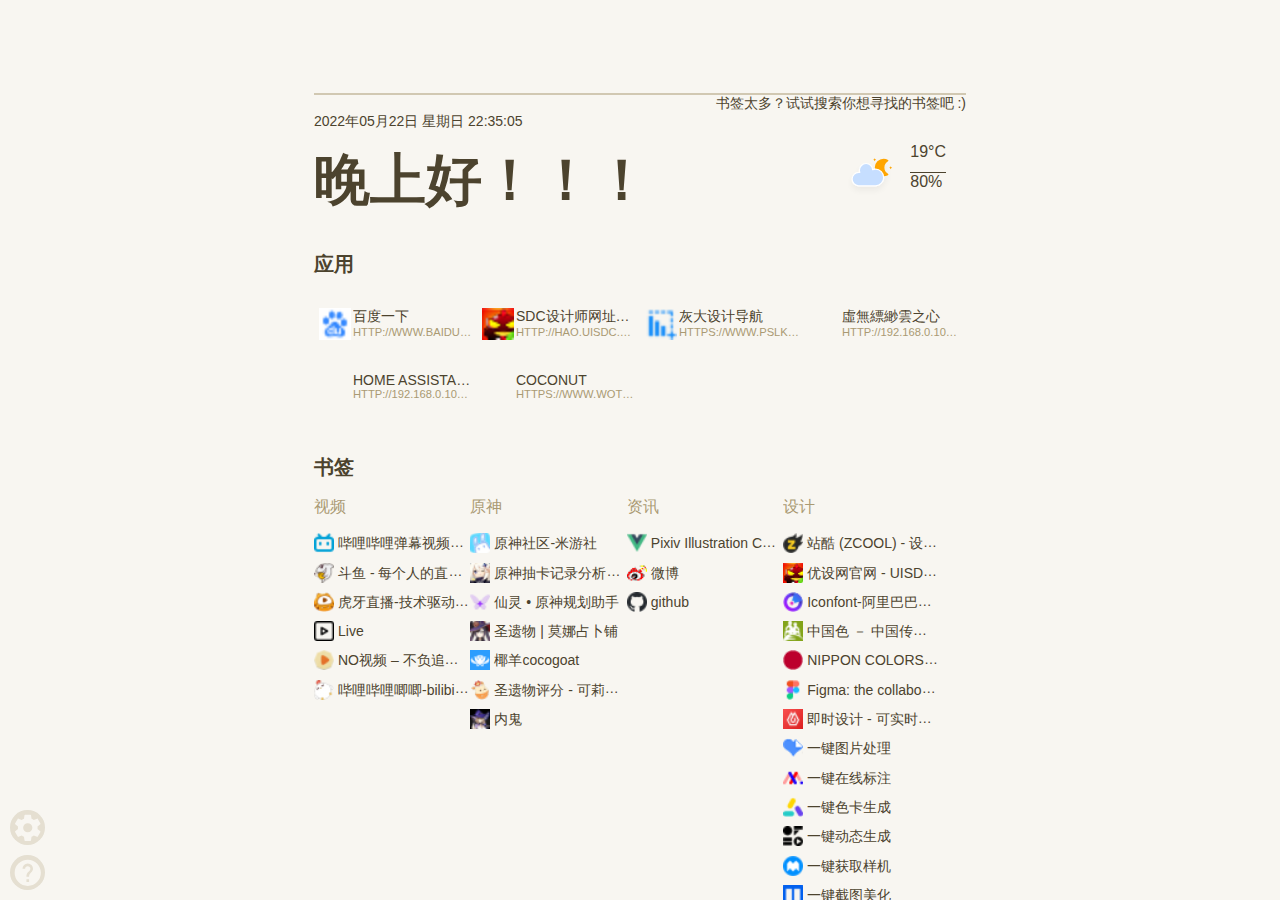
==== daohang.html @ 4f5dd4da "4" ====
<!DOCTYPE html>
<!-- saved from url=(0026)http://192.168.0.107:5005/ -->
<html lang="en"><head><meta http-equiv="Content-Type" content="text/html; charset=UTF-8"><meta http-equiv="x-ua-compatible" content="IE=edge"><meta name="google" content="notranslate"><meta name="viewport" content="width=device-width,initial-scale=1"><title>虚无导航</title><link rel="shortcut icon" href="http://192.168.0.107:5005/favicon.ico"><style>/** 月出惊山鸟，时鸣春涧中。**/ * {margin: 0;padding: 0;box-sizing: border-box;}body {--color-background: #2d3436;--color-primary: #effbff;--color-accent: #ffa500;--spacing-ui: 10px;background-color: var(--color-background);transition: background-color 0.3s;font-family: Roboto, sans-serif;font-size: 14px;}h1,h2,h3,h4,h5,div,p,a,span {color: var(--color-primary);}a {text-decoration: none;}.clearfix::after {content: "";clear: both;display: table;}h1 {font-weight: 700;font-size: 4em;display: inline-block;}.app-content-uppercase h2 a,.app-content-uppercase .plugin-container h2 {text-transform: uppercase;}h2 a {font-weight: 900;font-size: 20px;margin-bottom: 16px;}.pageview {position: absolute;left: 0;right: 0;top: 0;bottom: 0;display: block;}#page-home {display: block;overflow: auto;}.container {padding: 25px 40px;width: 90%;margin: 0 auto;}.pull-left {float: left;}.pull-right {float: right;}.no-select {user-select: none;}#container-apps,#container-bookmakrs {margin: 2rem 0;}.plugin-container h2 {font-weight: 900;font-size: 20px;margin-bottom: 16px;}#page-home .footer-container {text-align: center;bottom: 10px;right: 40px;opacity: 0.6;}#page-home .footer-container:hover {opacity: 1;}#page-home.pageview .container {min-width: 375px;}@media (max-width: 1200px) {#page-home.pageview .container {width: 90%;}}@media (max-width: 768px) {#page-home.pageview .container {width: 90%;padding: 20px;margin: 0 auto;}}@media (max-width: 375px) {#page-home.pageview .container {width: 100%;padding: 20px;margin: 0 auto;}}@media (min-width: 1201px) {#page-home.pageview .container {width: 90%;padding: 50px 250px;}}#container-apps .apps-container {width: 100%;}#container-apps .apps-container .app-container {float: left;width: 25%;}#container-apps .apps-container .app-item {display: block;padding: 2px 4px;margin: 12px 0;height: 40px;overflow: hidden;position: relative;}#container-apps .apps-container .app-item:hover {background-color: rgba(0, 0, 0, 0.2);border-radius: 4px;transition: all .1s;}#container-apps .apps-container .app-icon {width: 35px;height: 35px;position: absolute;left: 5px;}#container-apps .apps-container .app-icon * {width: 90%;color: var(--color-primary);}#container-apps .apps-container .app-icon img{display: block;width: 32px;height: 32px;color: var(--color-primary);}.app-content-uppercase #container-apps .apps-container .app-text {text-transform: uppercase;}#container-apps .apps-container .app-text {margin-left: 35px;}#container-apps .apps-container .app-title {font-size: 1em;font-weight: 500;margin-bottom: -4px;white-space: nowrap;overflow: hidden;text-overflow: ellipsis;}#container-apps .apps-container .app-desc {color: var(--color-accent);font-weight: 400;font-size: 0.8em;opacity: 1;margin-top: 4px;white-space: nowrap;overflow: hidden;text-overflow: ellipsis;}@media (max-width: 767px) {#container-apps .apps-container .app-container {width: 50%;}}.app-content-uppercase #container-bookmakrs .bookmark-group-container h3.bookmark-group-title {text-transform: uppercase;}#container-bookmakrs .bookmark-group-container h3.bookmark-group-title {color: var(--color-accent);margin-bottom: 10px;font-size: 16px;font-weight: 400;}#container-bookmakrs .bookmark-group-container {display: inline-block;width: 23.99%;}#container-bookmakrs .bookmark-group-container h3{white-space: nowrap;overflow: hidden;text-overflow: ellipsis;}#container-bookmakrs .bookmark-group-container .bookmark-list {list-style: none;margin: 5px 0;}#container-bookmakrs .bookmark-group-container .bookmark-list a.bookmark {line-height: 2;transition: all 0.25s;white-space: nowrap;overflow: hidden;text-overflow: ellipsis;display: block;}#container-bookmakrs .bookmark-group-container .bookmark-list a.bookmark:hover {text-decoration: underline;padding-left: 10px;}#container-bookmakrs .bookmark-group-container .bookmark-list a.bookmark img {display: inline-block;width: 20px;height: 20px;color: var(--color-primary);vertical-align: middle;}#container-bookmakrs .bookmark-group-container .bookmark svg,#container-bookmakrs .bookmark-group-container .bookmark span {display: inline;vertical-align: middle;}#container-bookmakrs .bookmark-group-container .bookmark span {margin-left: 4px;}#container-bookmakrs .bookmark-group-container .bookmark svg {width: 24px;}@media (max-width: 767px) {#container-bookmakrs .bookmark-group-container {width: 30%;float: none;}}#page-home #hero-container {position: relative;}#plugin-datetime {}#plugin-weather{position: absolute;right: 20px;top: 30px;}#page-home #hero-container p {font-weight: 300;text-transform: uppercase;height: 30px;}#hero-container .weather-value-container {justify-content: center;font-size: 16px;margin-left: 10px;font-weight: 500;}#hero-container .weather-value-container p:first-child {border-bottom: 1px solid var(--color-primary);padding-bottom: 5px;}#search-container #search {width: 100%;padding: 10px 0;color: var(--color-primary);font-size: 20px;background-color: transparent;border: none;border-bottom: 2px solid var(--color-accent);opacity: 0.5;transition: all 0.2s;outline: none;}#search-container #search-label {text-align: right;width: 100%;display: block;opacity: 0;}#search-container #search:active + label {opacity: 1;transition: all 0.2s;}#search-container #search:focus + label {opacity: 1;transition: all 0.2s;}.toolbar-container {width: 38px;position: fixed;bottom: var(--spacing-ui);left: var(--spacing-ui);display: block;-webkit-justify-content: center;justify-content: center;-webkit-align-items: center;align-items: center;visibility: visible;}#btn-open-settings {width: 100%;height: 100%;display: block;text-align: center;overflow: hidden;position: relative;}#btn-open-settings svg {color: var(--color-primary);width: 90%;margin-top: 2px;}#btn-open-settings span {position: absolute;left: 100%;opacity: 0;}#btn-open-help {width: 100%;height: 100%;display: block;text-align: center;overflow: hidden;position: relative;}#btn-open-help svg {color: var(--color-primary);width: 90%;margin-top: 2px;}#btn-open-help span {position: absolute;left: 100%;opacity: 0;}.toolbar-btn-bg{width: 35px;height: 35px;background-color: var(--color-accent);border-radius: 50%;display: block;-webkit-justify-content: center;justify-content: center;-webkit-align-items: center;align-items: center;transition: all 0.3s;visibility: visible;opacity: 0.25;}.toolbar-btn-bg:hover {opacity: 1;}.toolbar-btn-settings{margin: 0 0 10px 0;}}#page-settings .form-group label,#page-settings .form-group select,#page-settings .form-group input.btn-submit,#page-settings .form-group input.option-input {display: block;}#page-settings .form-group select {margin: 8px 0;width: 100%;border: none;border-radius: 4px;padding: 10px;background-color: var(--color-primary);color: var(--color-background);}#page-settings .form-group input.option-input {margin: 8px 0;width: 100%;border: none;border-radius: 4px;padding: 10px;background-color: var(--color-primary);color: var(--color-background);}#page-settings .form-group .help-text {font-size: 12px;color: var(--color-primary);}#page-settings .form-group input.btn-submit {padding: 8px 15px;border: 1px solid var(--color-accent);background-color: var(--color-background);color: var(--color-primary);border-radius: 4px;}#page-settings .container {padding: 25px 20px;width: 100%;margin: 0;}#page-settings h1 {font-size: 30px;}#page-settings .main-container {margin: 20px 0;position: relative;}#page-settings .main-container .setting-group-container {margin-left: 110px;}#page-settings.pageview .container {min-width: 375px;}@media (min-width: 1201px) {#page-settings.pageview .container {width: 90%;padding: 50px 250px;margin: 0 auto;}}@media (max-width: 1200px) {#page-settings.pageview .container {width: 90%;margin: 0 auto;}}@media (max-width: 768px) {#page-settings.pageview .container {width: 90%;padding: 20px;margin: 0 auto;}}@media (max-width: 375px) {#page-settings.pageview .container {width: 100%;padding: 20px;margin: 0 auto;}}.setting-group-container h2 {margin-bottom: 10px;}.setting-group-container .form-group .help-text {margin-bottom: 12px;text-decoration: underline;font-style: italic;opacity: 0.8;}.setting-group-container .form-group input.btn-submit {margin-top: 20px;margin-bottom: 20px;}#page-settings .form-group label {margin-top: 12px;margin-bottom: 6px;}#page-settings .form-group select,#page-settings .form-group input.option-input {margin-top: 6px;margin-bottom: 6px;}#page-settings .form-group textarea {resize: none;width: 100%;height: 80px;border: none;border-radius: 4px;padding: 10px;background-color: var(--color-primary);color: var(--color-background);margin-top: 6px;margin-bottom: 6px;}#page-settings .form-about p {line-height: 2;}#page-settings .form-about a {margin: 0 4px;border-bottom: 1px dotted #ccc;}#page-settings .form-about hr {margin: 10px 0;}#page-settings .sidebar {position: absolute;left: 0;width: 100px;list-style: none;}#page-settings .sidebar a {padding-left: 7px;border-left: 3px solid transparent;display: block;height: 40px;line-height: 40px;transition: all 0.3s;}#page-settings .sidebar a.active {border-left: 3px solid var(--color-primary);}#page-settings .sidebar:hover a.active {border-left: 3px solid transparent;}#page-settings .sidebar a:hover,#page-settings .sidebar a.active:hover {border-left: 3px solid var(--color-primary);}.theme-groups .theme {display: inline-block;width: 30%;}.theme-groups .theme .theme-container {width: 120px;border: 1px solid silver;position: relative;}.theme-groups .theme .theme-color {width: 33.33%;height: 40px;}.theme-groups .theme .theme-title {text-transform: capitalize;margin: 8px 0;color: var(--color-primary);cursor: default;}.theme-groups .theme .theme-choose {position: absolute;z-index: 1;left: 0;right: 0;top: 0;bottom: 0;width: 100%;cursor: pointer;opacity: 0;}.theme-blackboard .theme-color.color-background {background-color: rgb(26, 26, 26);}.theme-blackboard .theme-color.color-primary {background-color: rgb(255, 253, 234);}.theme-blackboard .theme-color.color-accent {background-color: rgb(92, 92, 92);}@media (max-width: 768px) {.theme-groups .theme {display: inline-block;width: 100px;margin-right: 1.5%;}.theme-groups .theme .theme-container {width: 92px;}.theme-groups .theme .theme-color {width: 30px;height: 30px;}}@media (max-width: 375px) {.theme-groups .theme {display: inline-block;width: 47%;margin-right: 1.5%;}.theme-groups .theme .theme-container {width: 92px;}.theme-groups .theme .theme-color {width: 30px;height: 30px;}}</style><meta name="description" content="Flare - self-hosted startpage for your server"><style type="text/css">#_copy{align-items:center;background:#4494d5;border-radius:3px;color:#fff;cursor:pointer;display:flex;font-size:13px;height:30px;justify-content:center;position:absolute;width:60px;z-index:1000}#select-tooltip,#sfModal,.modal-backdrop,div[id^=reader-helper]{display:none!important}.modal-open{overflow:auto!important}._sf_adjust_body{padding-right:0!important}.super_copy_btns_div{position:fixed;width:154px;left:10px;top:45%;background:#e7f1ff;border:2px solid #4595d5;font-weight:600;border-radius:2px;font-family:-apple-system,BlinkMacSystemFont,Segoe UI,PingFang SC,Hiragino Sans GB,Microsoft YaHei,Helvetica Neue,Helvetica,Arial,sans-serif,Apple Color Emoji,Segoe UI Emoji,Segoe UI Symbol;z-index:5000}.super_copy_btns_logo{width:100%;background:#4595d5;text-align:center;font-size:12px;color:#e7f1ff;line-height:30px;height:30px}.super_copy_btns_btn{display:block;width:128px;height:28px;background:#7f5711;border-radius:4px;color:#fff;font-size:12px;border:0;outline:0;margin:8px auto;font-weight:700;cursor:pointer;opacity:.9}.super_copy_btns_btn:hover{opacity:.8}.super_copy_btns_btn:active{opacity:1}</style><style type="text/css">.huabanOneBtnPins{position:absolute;z-index:999999999999;background-color:#00000066;height:26px;width:48px;font-size:12px !important;border:1px solid #ccc;color:#fff;display:none;border-radius:5px;text-align:center;line-height:26px;cursor:pointer}.huabanOneBtnPins:hover{background-color:#000000a2;color:#eee}</style></head><body style="--color-background:#F8F6F1;--color-primary:#4C432E;--color-accent:#AA9A73;" class="app-content-uppercase " _c_t_common="1"><div class="pageview" id="page-home"><div class="container no-select"><div class="module-container" id="search-container"><form action="http://192.168.0.107:5005/" method="post">
<input name="search" id="search" autocomplete="off" autofocus="" placeholder="">


<label for="search" id="search-label">书签太多？试试搜索你想寻找的书签吧 :)</label></form></div>
<div class="module-container" id="hero-container"><div id="plugin-datetime"><p><span>2022年05月22日</span> <span>星期日</span> <span>22:35:05</span></p><h1 class="plugin-container" id="plugin-greetings">晚上好！！！</h1></div><div class="plugin-container clearfix" id="plugin-weather"><div class="pull-left"><svg xmlns="http://www.w3.org/2000/svg" xmlns:xlink="http://www.w3.org/1999/xlink" width="64" height="64" viewBox="0 0 64 64"><defs><filter id="blur" width="200%" height="200%"><fegaussianblur in="SourceAlpha" stdDeviation="3"></fegaussianblur><feoffset dx="0" dy="4" result="offsetblur"></feoffset><fecomponenttransfer><fefunca type="linear" slope=".05"></fefunca></fecomponenttransfer><femerge><femergenode></femergenode><femergenode in="SourceGraphic"></femergenode></femerge></filter><style>@keyframes am-weather-cloud-2{0%{-webkit-transform:translate(0,0);-moz-transform:translate(0,0);-ms-transform:translate(0,0);transform:translate(0,0)}50%{-webkit-transform:translate(2px,0);-moz-transform:translate(2px,0);-ms-transform:translate(2px,0);transform:translate(2px,0)}100%{-webkit-transform:translate(0,0);-moz-transform:translate(0,0);-ms-transform:translate(0,0);transform:translate(0,0)}}.am-weather-cloud-2{-webkit-animation-name:am-weather-cloud-2;-moz-animation-name:am-weather-cloud-2;animation-name:am-weather-cloud-2;-webkit-animation-duration:3s;-moz-animation-duration:3s;animation-duration:3s;-webkit-animation-timing-function:linear;-moz-animation-timing-function:linear;animation-timing-function:linear;-webkit-animation-iteration-count:infinite;-moz-animation-iteration-count:infinite;animation-iteration-count:infinite}@keyframes am-weather-moon{0%{-webkit-transform:rotate(0);-moz-transform:rotate(0);-ms-transform:rotate(0);transform:rotate(0)}50%{-webkit-transform:rotate(15deg);-moz-transform:rotate(15deg);-ms-transform:rotate(15deg);transform:rotate(15deg)}100%{-webkit-transform:rotate(0);-moz-transform:rotate(0);-ms-transform:rotate(0);transform:rotate(0)}}.am-weather-moon{-webkit-animation-name:am-weather-moon;-moz-animation-name:am-weather-moon;-ms-animation-name:am-weather-moon;animation-name:am-weather-moon;-webkit-animation-duration:6s;-moz-animation-duration:6s;-ms-animation-duration:6s;animation-duration:6s;-webkit-animation-timing-function:linear;-moz-animation-timing-function:linear;-ms-animation-timing-function:linear;animation-timing-function:linear;-webkit-animation-iteration-count:infinite;-moz-animation-iteration-count:infinite;-ms-animation-iteration-count:infinite;animation-iteration-count:infinite;-webkit-transform-origin:12.5px 15.15px 0;-moz-transform-origin:12.5px 15.15px 0;-ms-transform-origin:12.5px 15.15px 0;transform-origin:12.5px 15.15px 0}@keyframes am-weather-moon-star-1{0%{opacity:0}100%{opacity:1}}.am-weather-moon-star-1{-webkit-animation-name:am-weather-moon-star-1;-moz-animation-name:am-weather-moon-star-1;-ms-animation-name:am-weather-moon-star-1;animation-name:am-weather-moon-star-1;-webkit-animation-delay:3s;-moz-animation-delay:3s;-ms-animation-delay:3s;animation-delay:3s;-webkit-animation-duration:5s;-moz-animation-duration:5s;-ms-animation-duration:5s;animation-duration:5s;-webkit-animation-timing-function:linear;-moz-animation-timing-function:linear;-ms-animation-timing-function:linear;animation-timing-function:linear;-webkit-animation-iteration-count:1;-moz-animation-iteration-count:1;-ms-animation-iteration-count:1;animation-iteration-count:1}@keyframes am-weather-moon-star-2{0%{opacity:0}100%{opacity:1}}.am-weather-moon-star-2{-webkit-animation-name:am-weather-moon-star-2;-moz-animation-name:am-weather-moon-star-2;-ms-animation-name:am-weather-moon-star-2;animation-name:am-weather-moon-star-2;-webkit-animation-delay:5s;-moz-animation-delay:5s;-ms-animation-delay:5s;animation-delay:5s;-webkit-animation-duration:4s;-moz-animation-duration:4s;-ms-animation-duration:4s;animation-duration:4s;-webkit-animation-timing-function:linear;-moz-animation-timing-function:linear;-ms-animation-timing-function:linear;animation-timing-function:linear;-webkit-animation-iteration-count:1;-moz-animation-iteration-count:1;-ms-animation-iteration-count:1;animation-iteration-count:1}</style></defs><g filter="url(#blur)" id="cloudy-night-1"><g transform="translate(20,10)"><g transform="translate(16,4), scale(0.8)"><g class="am-weather-moon-star-1"><polygon fill="orange" points="3.3,1.5 4,2.7 5.2,3.3 4,4 3.3,5.2 2.7,4 1.5,3.3 2.7,2.7" stroke="none" stroke-miterlimit="10"></polygon></g><g class="am-weather-moon-star-2"><polygon fill="orange" points="3.3,1.5 4,2.7 5.2,3.3 4,4 3.3,5.2 2.7,4 1.5,3.3 2.7,2.7" stroke="none" stroke-miterlimit="10" transform="translate(20,10)"></polygon></g><g class="am-weather-moon"><path d="M14.5 13.2c0-3.7 2-6.9 5-8.7-1.5-.9-3.2-1.3-5-1.3-5.5.0-10 4.5-10 10s4.5 10 10 10c1.8.0 3.5-.5 5-1.3-3-1.7-5-5-5-8.7z" fill="orange" stroke="orange" stroke-linejoin="round" stroke-width="2"></path></g></g><g class="am-weather-cloud-2"><path d="M47.7 35.4c0-4.6-3.7-8.2-8.2-8.2-1 0-1.9.2-2.8.5-.3-3.4-3.1-6.2-6.6-6.2-3.7.0-6.7 3-6.7 6.7.0.8.2 1.6.4 2.3-.3-.1-.7-.1-1-.1-3.7.0-6.7 3-6.7 6.7.0 3.6 2.9 6.6 6.5 6.7h17.2C44.2 43.3 47.7 39.8 47.7 35.4z" fill="#c6deff" stroke="#fff" stroke-linejoin="round" stroke-width="1.2" transform="translate(-20,-11)"></path></g></g></g></svg></div><div class="pull-right weather-value-container"><p>19°C</p><p>80%</p></div></div></div>

<div class="plugin-container" id="container-apps"><h2><a href="http://192.168.0.107:5005/applications">应用</a></h2><div class="apps-container clearfix">
			<div class="app-container" data-id="">
			<a target="_blank" rel="noopener" href="http://www.baidu.com/" class="app-item" title="百度一下">
			  <div class="app-icon"><img src="./虚无导航_files/saved_resource"></div>
			  <div class="app-text">
				<p class="app-title">百度一下</p>
				<p class="app-desc">http://www.baidu.com/</p>
			  </div>
			</a>
			</div>
			
			<div class="app-container" data-id="">
			<a target="_blank" rel="noopener" href="http://hao.uisdc.com/" class="app-item" title="SDC设计师网址导航 - 学设计从这里开始！">
			  <div class="app-icon"><img src="./虚无导航_files/saved_resource(1)"></div>
			  <div class="app-text">
				<p class="app-title">SDC设计师网址导航 - 学设计从这里开始！</p>
				<p class="app-desc">http://hao.uisdc.com/</p>
			  </div>
			</a>
			</div>
			
			<div class="app-container" data-id="">
			<a target="_blank" rel="noopener" href="https://www.pslkzs.com/nav.php" class="app-item" title="灰大设计导航">
			  <div class="app-icon"><img src="./虚无导航_files/saved_resource(2)"></div>
			  <div class="app-text">
				<p class="app-title">灰大设计导航</p>
				<p class="app-desc">https://www.pslkzs.com/nav.php</p>
			  </div>
			</a>
			</div>
			
			<div class="app-container" data-id="">
			<a target="_blank" rel="noopener" href="http://192.168.0.107:5000/" class="app-item" title="虛無縹緲雲之心">
			  <div class="app-icon"><img src="./虚无导航_files/saved_resource(3)"></div>
			  <div class="app-text">
				<p class="app-title">虛無縹緲雲之心</p>
				<p class="app-desc">http://192.168.0.107:5000/</p>
			  </div>
			</a>
			</div>
			
			<div class="app-container" data-id="">
			<a target="_blank" rel="noopener" href="http://192.168.0.107:8123/" class="app-item" title="Home Assistant">
			  <div class="app-icon"><img src="./虚无导航_files/saved_resource(3)"></div>
			  <div class="app-text">
				<p class="app-title">Home Assistant</p>
				<p class="app-desc">http://192.168.0.107:8123/</p>
			  </div>
			</a>
			</div>
			
			<div class="app-container" data-id="">
			<a target="_blank" rel="noopener" href="https://www.wotuent.top/" class="app-item" title="Coconut">
			  <div class="app-icon"><img src="./虚无导航_files/saved_resource(4)"></div>
			  <div class="app-text">
				<p class="app-title">Coconut</p>
				<p class="app-desc">https://www.wotuent.top/</p>
			  </div>
			</a>
			</div>
			</div></div>
<div class="plugin-container clearfix" id="container-bookmakrs"><h2><a href="http://192.168.0.107:5005/bookmarks">书签</a></h2><div class="bookmark-group-container pull-left"><h3 class="bookmark-group-title">视频</h3><ul class="bookmark-list"><li><a target="_blank" rel="noopener" href="http://www.bilibili.com/" class="bookmark"><img src="./虚无导航_files/saved_resource(5)"><span>哔哩哔哩弹幕视频网 - ( ゜- ゜)つロ 乾杯~ - bilibili</span></a></li><li><a target="_blank" rel="noopener" href="https://www.douyu.com/" class="bookmark"><img src="./虚无导航_files/saved_resource(6)"><span>斗鱼 - 每个人的直播平台</span></a></li><li><a target="_blank" rel="noopener" href="https://www.huya.com/" class="bookmark"><img src="./虚无导航_files/saved_resource(7)"><span>虎牙直播-技术驱动娱乐-弹幕式互动直播平台</span></a></li><li><a target="_blank" rel="noopener" href="http://live.yj1211.work/index/home/recommend" class="bookmark"><img src="./虚无导航_files/saved_resource(8)"><span>Live</span></a></li><li><a target="_blank" rel="noopener" href="https://www.novipnoad.com/" class="bookmark"><img src="./虚无导航_files/saved_resource(9)"><span>NO视频 – 不负追剧好时光 (￣▽￣)"</span></a></li><li><a target="_blank" rel="noopener" href="http://www.bilibilijj.com/" class="bookmark"><img src="./虚无导航_files/saved_resource(10)"><span>哔哩哔哩唧唧-bilibili视频|弹幕在线下载</span></a></li></ul></div><div class="bookmark-group-container pull-left"><h3 class="bookmark-group-title">原神</h3><ul class="bookmark-list"><li><a target="_blank" rel="noopener" href="https://bbs.mihoyo.com/ys/" class="bookmark"><img src="./虚无导航_files/saved_resource(11)"><span>原神社区-米游社</span></a></li><li><a target="_blank" rel="noopener" href="https://genshin-gacha-analyzer.vercel.app/" class="bookmark"><img src="./虚无导航_files/saved_resource(12)"><span>原神抽卡记录分析工具</span></a></li><li><a target="_blank" rel="noopener" href="https://seelie.me/achievements" class="bookmark"><img src="./虚无导航_files/saved_resource(13)"><span>仙灵 • 原神规划助手</span></a></li><li><a target="_blank" rel="noopener" href="https://www.mona-uranai.com/artifacts" class="bookmark"><img src="./虚无导航_files/saved_resource(14)"><span>圣遗物 | 莫娜占卜铺</span></a></li><li><a target="_blank" rel="noopener" href="https://cocogoat.work/options/sync" class="bookmark"><img src="./虚无导航_files/saved_resource(15)"><span>椰羊cocogoat</span></a></li><li><a target="_blank" rel="noopener" href="https://relic.genshin.pub/" class="bookmark"><img src="./虚无导航_files/saved_resource(16)"><span>圣遗物评分 - 可莉特调</span></a></li><li><a target="_blank" rel="noopener" href="https://genshin.honeyhunterworld.com/db/char/unreleased-and-upcoming-characters/?lang=CHS" class="bookmark"><img src="./虚无导航_files/saved_resource(17)"><span>内鬼</span></a></li></ul></div><div class="bookmark-group-container pull-left"><h3 class="bookmark-group-title">资讯</h3><ul class="bookmark-list"><li><a target="_blank" rel="noopener" href="https://pixivic.com/" class="bookmark"><img src="./虚无导航_files/saved_resource(18)"><span>Pixiv Illustration Collection</span></a></li><li><a target="_blank" rel="noopener" href="http://weibo.com/wotuent/home?wvr=5" class="bookmark"><img src="./虚无导航_files/saved_resource(20)"><span>微博</span></a></li><li><a target="_blank" rel="noopener" href="https://github.com/" class="bookmark"><img src="./虚无导航_files/saved_resource(21)"><span>github</span></a></li></ul></div><div class="bookmark-group-container pull-left"><h3 class="bookmark-group-title">设计</h3><ul class="bookmark-list"><li><a target="_blank" rel="noopener" href="https://www.zcool.com.cn/" class="bookmark"><img src="./虚无导航_files/saved_resource(22)"><span>站酷 (ZCOOL) - 设计师互动平台 - 打开站酷，发现更好的设计！</span></a></li><li><a target="_blank" rel="noopener" href="https://www.uisdc.com/" class="bookmark"><img src="./虚无导航_files/saved_resource(23)"><span>优设网官网 - UISDC - 设计师交流学习平台</span></a></li><li><a target="_blank" rel="noopener" href="http://iconfont.cn/?spm=a313x.7781069.1998910419.d4d0a486a" class="bookmark"><img src="./虚无导航_files/saved_resource(24)"><span>Iconfont-阿里巴巴矢量图标库</span></a></li><li><a target="_blank" rel="noopener" href="http://zhongguose.com/" class="bookmark"><img src="./虚无导航_files/saved_resource(25)"><span>中国色 － 中国传统颜色</span></a></li><li><a target="_blank" rel="noopener" href="https://nipponcolors.com/" class="bookmark"><img src="./虚无导航_files/saved_resource(26)"><span>NIPPON COLORS - 日本の伝統色</span></a></li><li><a target="_blank" rel="noopener" href="https://www.figma.com/" class="bookmark"><img src="./虚无导航_files/saved_resource(27)"><span>Figma: the collaborative interface design tool.</span></a></li><li><a target="_blank" rel="noopener" href="https://js.design/home" class="bookmark"><img src="./虚无导航_files/saved_resource(28)"><span>即时设计 - 可实时协作的专业 UI 设计工具</span></a></li><li><a target="_blank" rel="noopener" href="https://www.iloveimg.com/zh-cn" class="bookmark"><img src="./虚无导航_files/saved_resource(29)"><span>一键图片处理</span></a></li><li><a target="_blank" rel="noopener" href="https://www.markup.io/" class="bookmark"><img src="./虚无导航_files/saved_resource(30)"><span>一键在线标注</span></a></li><li><a target="_blank" rel="noopener" href="https://colors.dopely.top/" class="bookmark"><img src="./虚无导航_files/saved_resource(31)"><span>一键色卡生成</span></a></li><li><a target="_blank" rel="noopener" href="https://offeo.com/" class="bookmark"><img src="./虚无导航_files/saved_resource(32)"><span>一键动态生成</span></a></li><li><a target="_blank" rel="noopener" href="https://mockups-design.com/" class="bookmark"><img src="./虚无导航_files/saved_resource(33)"><span>一键获取样机</span></a></li><li><a target="_blank" rel="noopener" href="https://cleanmock.com/" class="bookmark"><img src="./虚无导航_files/saved_resource(34)"><span>一键截图美化</span></a></li><li><a target="_blank" rel="noopener" href="https://looka.com/" class="bookmark"><img src="./虚无导航_files/saved_resource(35)"><span>一键Logo生成</span></a></li><li><a target="_blank" rel="noopener" href="https://www.artify.co/" class="bookmark"><img src="./虚无导航_files/saved_resource(36)"><span>一键生成海报</span></a></li></ul></div><div class="bookmark-group-container pull-left"><h3 class="bookmark-group-title">工具</h3><ul class="bookmark-list"><li><a target="_blank" rel="noopener" href="https://translate.google.cn/" class="bookmark"><img src="./虚无导航_files/saved_resource(37)"><span>Google 翻译</span></a></li><li><a target="_blank" rel="noopener" href="https://www.cbaigui.com/" class="bookmark"><img src="./虚无导航_files/saved_resource(38)"><span>纪妖</span></a></li><li><a target="_blank" rel="noopener" href="https://theuselessweb.com/" class="bookmark"><img src="./虚无导航_files/saved_resource(39)"><span>无用的网站</span></a></li><li><a target="_blank" rel="noopener" href="https://www.allhistory.com/" class="bookmark"><img src="./虚无导航_files/saved_resource(40)"><span>全历史</span></a></li><li><a target="_blank" rel="noopener" href="http://www.dbbqb.com/" class="bookmark"><img src="./虚无导航_files/saved_resource(41)"><span>逗比拯救世界</span></a></li><li><a target="_blank" rel="noopener" href="https://thispersondoesnotexist.com/" class="bookmark"><img src="./虚无导航_files/saved_resource(42)"><span>此人不存在</span></a></li></ul></div></div><div class="toolbar-container"><div class="toolbar-btn-bg toolbar-btn-settings"><a href="http://192.168.0.107:5005/settings" id="btn-open-settings" alt="Settings"><span>Open Settings</span><svg viewBox="0 0 24 24" width="24"><path d="M12 15.5A3.5 3.5.0 018.5 12 3.5 3.5.0 0112 8.5 3.5 3.5.0 0115.5 12 3.5 3.5.0 0112 15.5m7.43-2.53C19.47 12.65 19.5 12.33 19.5 12S19.47 11.34 19.43 11l2.11-1.63C21.73 9.22 21.78 8.95 21.66 8.73l-2-3.46C19.54 5.05 19.27 4.96 19.05 5.05l-2.49 1c-.52-.39-1.06-.73-1.69-.98L14.5 2.42C14.46 2.18 14.25 2 14 2H10C9.75 2 9.54 2.18 9.5 2.42L9.13 5.07C8.5 5.32 7.96 5.66 7.44 6.05l-2.49-1C4.73 4.96 4.46 5.05 4.34 5.27l-2 3.46C2.21 8.95 2.27 9.22 2.46 9.37L4.57 11C4.53 11.34 4.5 11.67 4.5 12S4.53 12.65 4.57 12.97L2.46 14.63C2.27 14.78 2.21 15.05 2.34 15.27l2 3.46C4.46 18.95 4.73 19.03 4.95 18.95l2.49-1.01C7.96 18.34 8.5 18.68 9.13 18.93L9.5 21.58C9.54 21.82 9.75 22 10 22h4C14.25 22 14.46 21.82 14.5 21.58L14.87 18.93C15.5 18.67 16.04 18.34 16.56 17.94l2.49 1.01C19.27 19.03 19.54 18.95 19.66 18.73l2-3.46C21.78 15.05 21.73 14.78 21.54 14.63l-2.11-1.66z" style="fill:var(--color-background)"></path></svg></a></div>
<div class="toolbar-btn-bg toolbar-btn-help"><a href="http://192.168.0.107:5005/help" id="btn-open-help" alt="Help"><span>Help</span><svg viewBox="0 0 24 24" width="24"><path d="M15.07 11.25l-.9.92C13.45 12.89 13 13.5 13 15H11v-.5C11 13.39 11.45 12.39 12.17 11.67l1.24-1.26C13.78 10.05 14 9.55 14 9c0-1.11-.9-2-2-2A2 2 0 0010 9H8a4 4 0 014-4 4 4 0 014 4C16 9.88 15.64 10.67 15.07 11.25M13 19H11V17h2M12 2A10 10 0 002 12 10 10 0 0012 22 10 10 0 0022 12C22 6.47 17.5 2 12 2z" style="fill:var(--color-background)"></path></svg></a></div></div><div class="footer-container">由 <a href="https://github.com/soulteary/docker-flare">Flare</a> ❤️ 虚无幻境</div></div></div><div id="yuntu-drop-panel">
            <div id="yuntu-drop-panel-inner">
                <div class="yuntu-content">

                </div>
            </div>
    </div><div class="huabanOneBtnPins" id="huabanOneBtnPins" style="display: none;"><span style="color:#fd4819; margin-right:2px">●</span>采集</div></body></html>
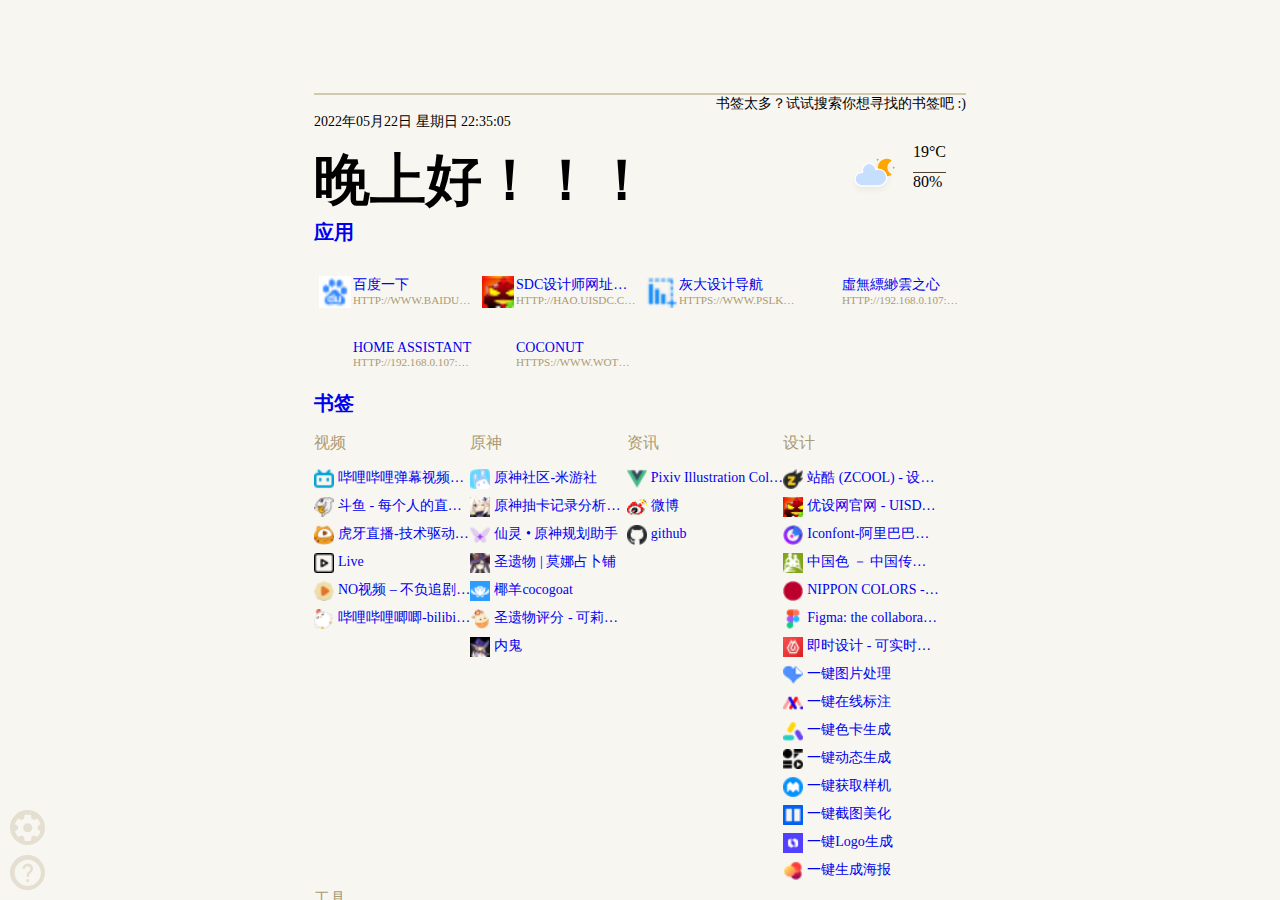
==== commit a209bd80: "33" ====
--- a/daohang.html
+++ b/daohang.html
@@ -1,78 +1,90 @@
 <!DOCTYPE html>
-<!-- saved from url=(0026)http://192.168.0.107:5005/ -->
-<html lang="en"><head><meta http-equiv="Content-Type" content="text/html; charset=UTF-8"><meta http-equiv="x-ua-compatible" content="IE=edge"><meta name="google" content="notranslate"><meta name="viewport" content="width=device-width,initial-scale=1"><title>虚无导航</title><link rel="shortcut icon" href="http://192.168.0.107:5005/favicon.ico"><style>/** 月出惊山鸟，时鸣春涧中。**/ * {margin: 0;padding: 0;box-sizing: border-box;}body {--color-background: #2d3436;--color-primary: #effbff;--color-accent: #ffa500;--spacing-ui: 10px;background-color: var(--color-background);transition: background-color 0.3s;font-family: Roboto, sans-serif;font-size: 14px;}h1,h2,h3,h4,h5,div,p,a,span {color: var(--color-primary);}a {text-decoration: none;}.clearfix::after {content: "";clear: both;display: table;}h1 {font-weight: 700;font-size: 4em;display: inline-block;}.app-content-uppercase h2 a,.app-content-uppercase .plugin-container h2 {text-transform: uppercase;}h2 a {font-weight: 900;font-size: 20px;margin-bottom: 16px;}.pageview {position: absolute;left: 0;right: 0;top: 0;bottom: 0;display: block;}#page-home {display: block;overflow: auto;}.container {padding: 25px 40px;width: 90%;margin: 0 auto;}.pull-left {float: left;}.pull-right {float: right;}.no-select {user-select: none;}#container-apps,#container-bookmakrs {margin: 2rem 0;}.plugin-container h2 {font-weight: 900;font-size: 20px;margin-bottom: 16px;}#page-home .footer-container {text-align: center;bottom: 10px;right: 40px;opacity: 0.6;}#page-home .footer-container:hover {opacity: 1;}#page-home.pageview .container {min-width: 375px;}@media (max-width: 1200px) {#page-home.pageview .container {width: 90%;}}@media (max-width: 768px) {#page-home.pageview .container {width: 90%;padding: 20px;margin: 0 auto;}}@media (max-width: 375px) {#page-home.pageview .container {width: 100%;padding: 20px;margin: 0 auto;}}@media (min-width: 1201px) {#page-home.pageview .container {width: 90%;padding: 50px 250px;}}#container-apps .apps-container {width: 100%;}#container-apps .apps-container .app-container {float: left;width: 25%;}#container-apps .apps-container .app-item {display: block;padding: 2px 4px;margin: 12px 0;height: 40px;overflow: hidden;position: relative;}#container-apps .apps-container .app-item:hover {background-color: rgba(0, 0, 0, 0.2);border-radius: 4px;transition: all .1s;}#container-apps .apps-container .app-icon {width: 35px;height: 35px;position: absolute;left: 5px;}#container-apps .apps-container .app-icon * {width: 90%;color: var(--color-primary);}#container-apps .apps-container .app-icon img{display: block;width: 32px;height: 32px;color: var(--color-primary);}.app-content-uppercase #container-apps .apps-container .app-text {text-transform: uppercase;}#container-apps .apps-container .app-text {margin-left: 35px;}#container-apps .apps-container .app-title {font-size: 1em;font-weight: 500;margin-bottom: -4px;white-space: nowrap;overflow: hidden;text-overflow: ellipsis;}#container-apps .apps-container .app-desc {color: var(--color-accent);font-weight: 400;font-size: 0.8em;opacity: 1;margin-top: 4px;white-space: nowrap;overflow: hidden;text-overflow: ellipsis;}@media (max-width: 767px) {#container-apps .apps-container .app-container {width: 50%;}}.app-content-uppercase #container-bookmakrs .bookmark-group-container h3.bookmark-group-title {text-transform: uppercase;}#container-bookmakrs .bookmark-group-container h3.bookmark-group-title {color: var(--color-accent);margin-bottom: 10px;font-size: 16px;font-weight: 400;}#container-bookmakrs .bookmark-group-container {display: inline-block;width: 23.99%;}#container-bookmakrs .bookmark-group-container h3{white-space: nowrap;overflow: hidden;text-overflow: ellipsis;}#container-bookmakrs .bookmark-group-container .bookmark-list {list-style: none;margin: 5px 0;}#container-bookmakrs .bookmark-group-container .bookmark-list a.bookmark {line-height: 2;transition: all 0.25s;white-space: nowrap;overflow: hidden;text-overflow: ellipsis;display: block;}#container-bookmakrs .bookmark-group-container .bookmark-list a.bookmark:hover {text-decoration: underline;padding-left: 10px;}#container-bookmakrs .bookmark-group-container .bookmark-list a.bookmark img {display: inline-block;width: 20px;height: 20px;color: var(--color-primary);vertical-align: middle;}#container-bookmakrs .bookmark-group-container .bookmark svg,#container-bookmakrs .bookmark-group-container .bookmark span {display: inline;vertical-align: middle;}#container-bookmakrs .bookmark-group-container .bookmark span {margin-left: 4px;}#container-bookmakrs .bookmark-group-container .bookmark svg {width: 24px;}@media (max-width: 767px) {#container-bookmakrs .bookmark-group-container {width: 30%;float: none;}}#page-home #hero-container {position: relative;}#plugin-datetime {}#plugin-weather{position: absolute;right: 20px;top: 30px;}#page-home #hero-container p {font-weight: 300;text-transform: uppercase;height: 30px;}#hero-container .weather-value-container {justify-content: center;font-size: 16px;margin-left: 10px;font-weight: 500;}#hero-container .weather-value-container p:first-child {border-bottom: 1px solid var(--color-primary);padding-bottom: 5px;}#search-container #search {width: 100%;padding: 10px 0;color: var(--color-primary);font-size: 20px;background-color: transparent;border: none;border-bottom: 2px solid var(--color-accent);opacity: 0.5;transition: all 0.2s;outline: none;}#search-container #search-label {text-align: right;width: 100%;display: block;opacity: 0;}#search-container #search:active + label {opacity: 1;transition: all 0.2s;}#search-container #search:focus + label {opacity: 1;transition: all 0.2s;}.toolbar-container {width: 38px;position: fixed;bottom: var(--spacing-ui);left: var(--spacing-ui);display: block;-webkit-justify-content: center;justify-content: center;-webkit-align-items: center;align-items: center;visibility: visible;}#btn-open-settings {width: 100%;height: 100%;display: block;text-align: center;overflow: hidden;position: relative;}#btn-open-settings svg {color: var(--color-primary);width: 90%;margin-top: 2px;}#btn-open-settings span {position: absolute;left: 100%;opacity: 0;}#btn-open-help {width: 100%;height: 100%;display: block;text-align: center;overflow: hidden;position: relative;}#btn-open-help svg {color: var(--color-primary);width: 90%;margin-top: 2px;}#btn-open-help span {position: absolute;left: 100%;opacity: 0;}.toolbar-btn-bg{width: 35px;height: 35px;background-color: var(--color-accent);border-radius: 50%;display: block;-webkit-justify-content: center;justify-content: center;-webkit-align-items: center;align-items: center;transition: all 0.3s;visibility: visible;opacity: 0.25;}.toolbar-btn-bg:hover {opacity: 1;}.toolbar-btn-settings{margin: 0 0 10px 0;}}#page-settings .form-group label,#page-settings .form-group select,#page-settings .form-group input.btn-submit,#page-settings .form-group input.option-input {display: block;}#page-settings .form-group select {margin: 8px 0;width: 100%;border: none;border-radius: 4px;padding: 10px;background-color: var(--color-primary);color: var(--color-background);}#page-settings .form-group input.option-input {margin: 8px 0;width: 100%;border: none;border-radius: 4px;padding: 10px;background-color: var(--color-primary);color: var(--color-background);}#page-settings .form-group .help-text {font-size: 12px;color: var(--color-primary);}#page-settings .form-group input.btn-submit {padding: 8px 15px;border: 1px solid var(--color-accent);background-color: var(--color-background);color: var(--color-primary);border-radius: 4px;}#page-settings .container {padding: 25px 20px;width: 100%;margin: 0;}#page-settings h1 {font-size: 30px;}#page-settings .main-container {margin: 20px 0;position: relative;}#page-settings .main-container .setting-group-container {margin-left: 110px;}#page-settings.pageview .container {min-width: 375px;}@media (min-width: 1201px) {#page-settings.pageview .container {width: 90%;padding: 50px 250px;margin: 0 auto;}}@media (max-width: 1200px) {#page-settings.pageview .container {width: 90%;margin: 0 auto;}}@media (max-width: 768px) {#page-settings.pageview .container {width: 90%;padding: 20px;margin: 0 auto;}}@media (max-width: 375px) {#page-settings.pageview .container {width: 100%;padding: 20px;margin: 0 auto;}}.setting-group-container h2 {margin-bottom: 10px;}.setting-group-container .form-group .help-text {margin-bottom: 12px;text-decoration: underline;font-style: italic;opacity: 0.8;}.setting-group-container .form-group input.btn-submit {margin-top: 20px;margin-bottom: 20px;}#page-settings .form-group label {margin-top: 12px;margin-bottom: 6px;}#page-settings .form-group select,#page-settings .form-group input.option-input {margin-top: 6px;margin-bottom: 6px;}#page-settings .form-group textarea {resize: none;width: 100%;height: 80px;border: none;border-radius: 4px;padding: 10px;background-color: var(--color-primary);color: var(--color-background);margin-top: 6px;margin-bottom: 6px;}#page-settings .form-about p {line-height: 2;}#page-settings .form-about a {margin: 0 4px;border-bottom: 1px dotted #ccc;}#page-settings .form-about hr {margin: 10px 0;}#page-settings .sidebar {position: absolute;left: 0;width: 100px;list-style: none;}#page-settings .sidebar a {padding-left: 7px;border-left: 3px solid transparent;display: block;height: 40px;line-height: 40px;transition: all 0.3s;}#page-settings .sidebar a.active {border-left: 3px solid var(--color-primary);}#page-settings .sidebar:hover a.active {border-left: 3px solid transparent;}#page-settings .sidebar a:hover,#page-settings .sidebar a.active:hover {border-left: 3px solid var(--color-primary);}.theme-groups .theme {display: inline-block;width: 30%;}.theme-groups .theme .theme-container {width: 120px;border: 1px solid silver;position: relative;}.theme-groups .theme .theme-color {width: 33.33%;height: 40px;}.theme-groups .theme .theme-title {text-transform: capitalize;margin: 8px 0;color: var(--color-primary);cursor: default;}.theme-groups .theme .theme-choose {position: absolute;z-index: 1;left: 0;right: 0;top: 0;bottom: 0;width: 100%;cursor: pointer;opacity: 0;}.theme-blackboard .theme-color.color-background {background-color: rgb(26, 26, 26);}.theme-blackboard .theme-color.color-primary {background-color: rgb(255, 253, 234);}.theme-blackboard .theme-color.color-accent {background-color: rgb(92, 92, 92);}@media (max-width: 768px) {.theme-groups .theme {display: inline-block;width: 100px;margin-right: 1.5%;}.theme-groups .theme .theme-container {width: 92px;}.theme-groups .theme .theme-color {width: 30px;height: 30px;}}@media (max-width: 375px) {.theme-groups .theme {display: inline-block;width: 47%;margin-right: 1.5%;}.theme-groups .theme .theme-container {width: 92px;}.theme-groups .theme .theme-color {width: 30px;height: 30px;}}</style><meta name="description" content="Flare - self-hosted startpage for your server"><style type="text/css">#_copy{align-items:center;background:#4494d5;border-radius:3px;color:#fff;cursor:pointer;display:flex;font-size:13px;height:30px;justify-content:center;position:absolute;width:60px;z-index:1000}#select-tooltip,#sfModal,.modal-backdrop,div[id^=reader-helper]{display:none!important}.modal-open{overflow:auto!important}._sf_adjust_body{padding-right:0!important}.super_copy_btns_div{position:fixed;width:154px;left:10px;top:45%;background:#e7f1ff;border:2px solid #4595d5;font-weight:600;border-radius:2px;font-family:-apple-system,BlinkMacSystemFont,Segoe UI,PingFang SC,Hiragino Sans GB,Microsoft YaHei,Helvetica Neue,Helvetica,Arial,sans-serif,Apple Color Emoji,Segoe UI Emoji,Segoe UI Symbol;z-index:5000}.super_copy_btns_logo{width:100%;background:#4595d5;text-align:center;font-size:12px;color:#e7f1ff;line-height:30px;height:30px}.super_copy_btns_btn{display:block;width:128px;height:28px;background:#7f5711;border-radius:4px;color:#fff;font-size:12px;border:0;outline:0;margin:8px auto;font-weight:700;cursor:pointer;opacity:.9}.super_copy_btns_btn:hover{opacity:.8}.super_copy_btns_btn:active{opacity:1}</style><style type="text/css">.huabanOneBtnPins{position:absolute;z-index:999999999999;background-color:#00000066;height:26px;width:48px;font-size:12px !important;border:1px solid #ccc;color:#fff;display:none;border-radius:5px;text-align:center;line-height:26px;cursor:pointer}.huabanOneBtnPins:hover{background-color:#000000a2;color:#eee}</style></head><body style="--color-background:#F8F6F1;--color-primary:#4C432E;--color-accent:#AA9A73;" class="app-content-uppercase " _c_t_common="1"><div class="pageview" id="page-home"><div class="container no-select"><div class="module-container" id="search-container"><form action="http://192.168.0.107:5005/" method="post">
+<html lang="en"><head><meta http-equiv="Content-Type" content="text/html; charset=UTF-8"><meta http-equiv="x-ua-compatible" content="IE=edge"><meta name="google" content="notranslate"><meta name="viewport" content="width=device-width
+initial-scale=1"><title>daohang</title><link rel="shortcut icon" href="http://192.168.0.107:5005/favicon.ico"><style>*{margin:0;padding:0;box-sizing:border-box;}body{--color-background:#2d3436;--color-primary:#effbff;--color-accent:#ffa500;--spacing-ui:10px;background-color:var(--color-background);transition:background-color 0.3s;font-family:Roboto sans-serif;font-size:14px;}h1 h2 h3 h4 h5 div p a span{color:var(--color-primary);}a{text-decoration:none;}.clearfix::after{content:"";clear:both;display:table;}h1{font-weight:700;font-size:4em;display:inline-block;}.app-content-uppercase h2 a .app-content-uppercase .plugin-container h2{text-transform:uppercase;}h2 a{font-weight:900;font-size:20px;margin-bottom:16px;}.pageview{position:absolute;left:0;right:0;top:0;bottom:0;display:block;}#page-home{display:block;overflow:auto;}.container{padding:25px 40px;width:90%;margin:0 auto;}.pull-left{float:left;}.pull-right{float:right;}.no-select{user-select:none;}#container-apps #container-bookmakrs{margin:2rem 0;}.plugin-container h2{font-weight:900;font-size:20px;margin-bottom:16px;}#page-home .footer-container{text-align:center;bottom:10px;right:40px;opacity:0.6;}#page-home .footer-container:hover{opacity:1;}#page-home.pageview .container{min-width:375px;}@media (max-width:1200px){#page-home.pageview .container{width:90%;}}@media (max-width:768px){#page-home.pageview .container{width:90%;padding:20px;margin:0 auto;}}@media (max-width:375px){#page-home.pageview .container{width:100%;padding:20px;margin:0 auto;}}@media (min-width:1201px){#page-home.pageview .container{width:90%;padding:50px 250px;}}#container-apps .apps-container{width:100%;}#container-apps .apps-container .app-container{float:left;width:25%;}#container-apps .apps-container .app-item{display:block;padding:2px 4px;margin:12px 0;height:40px;overflow:hidden;position:relative;}#container-apps .apps-container .app-item:hover{background-color:rgba(0 0 0 0.2);border-radius:4px;transition:all .1s;}#container-apps .apps-container .app-icon{width:35px;height:35px;position:absolute;left:5px;}#container-apps .apps-container .app-icon *{width:90%;color:var(--color-primary);}#container-apps .apps-container .app-icon img{display:block;width:32px;height:32px;color:var(--color-primary);}.app-content-uppercase #container-apps .apps-container .app-text{text-transform:uppercase;}#container-apps .apps-container .app-text{margin-left:35px;}#container-apps .apps-container .app-title{font-size:1em;font-weight:500;margin-bottom:-4px;white-space:nowrap;overflow:hidden;text-overflow:ellipsis;}#container-apps .apps-container .app-desc{color:var(--color-accent);font-weight:400;font-size:0.8em;opacity:1;margin-top:4px;white-space:nowrap;overflow:hidden;text-overflow:ellipsis;}@media (max-width:767px){#container-apps .apps-container .app-container{width:50%;}}.app-content-uppercase #container-bookmakrs .bookmark-group-container h3.bookmark-group-title{text-transform:uppercase;}#container-bookmakrs .bookmark-group-container h3.bookmark-group-title{color:var(--color-accent);margin-bottom:10px;font-size:16px;font-weight:400;}#container-bookmakrs .bookmark-group-container{display:inline-block;width:23.99%;}#container-bookmakrs .bookmark-group-container h3{white-space:nowrap;overflow:hidden;text-overflow:ellipsis;}#container-bookmakrs .bookmark-group-container .bookmark-list{list-style:none;margin:5px 0;}#container-bookmakrs .bookmark-group-container .bookmark-list a.bookmark{line-height:2;transition:all 0.25s;white-space:nowrap;overflow:hidden;text-overflow:ellipsis;display:block;}#container-bookmakrs .bookmark-group-container .bookmark-list a.bookmark:hover{text-decoration:underline;padding-left:10px;}#container-bookmakrs .bookmark-group-container .bookmark-list a.bookmark img{display:inline-block;width:20px;height:20px;color:var(--color-primary);vertical-align:middle;}#container-bookmakrs .bookmark-group-container .bookmark svg #container-bookmakrs .bookmark-group-container .bookmark span{display:inline;vertical-align:middle;}#container-bookmakrs .bookmark-group-container .bookmark span{margin-left:4px;}#container-bookmakrs .bookmark-group-container .bookmark svg{width:24px;}@media (max-width:767px){#container-bookmakrs .bookmark-group-container{width:30%;float:none;}}#page-home #hero-container{position:relative;}#plugin-datetime{}#plugin-weather{position:absolute;right:20px;top:30px;}#page-home #hero-container p{font-weight:300;text-transform:uppercase;height:30px;}#hero-container .weather-value-container{justify-content:center;font-size:16px;margin-left:10px;font-weight:500;}#hero-container .weather-value-container p:first-child{border-bottom:1px solid var(--color-primary);padding-bottom:5px;}#search-container #search{width:100%;padding:10px 0;color:var(--color-primary);font-size:20px;background-color:transparent;border:none;border-bottom:2px solid var(--color-accent);opacity:0.5;transition:all 0.2s;outline:none;}#search-container #search-label{text-align:right;width:100%;display:block;opacity:0;}#search-container #search:active + label{opacity:1;transition:all 0.2s;}#search-container #search:focus + label{opacity:1;transition:all 0.2s;}.toolbar-container{width:38px;position:fixed;bottom:var(--spacing-ui);left:var(--spacing-ui);display:block;-webkit-justify-content:center;justify-content:center;-webkit-align-items:center;align-items:center;visibility:visible;}#btn-open-settings{width:100%;height:100%;display:block;text-align:center;overflow:hidden;position:relative;}#btn-open-settings svg{color:var(--color-primary);width:90%;margin-top:2px;}#btn-open-settings span{position:absolute;left:100%;opacity:0;}#btn-open-help{width:100%;height:100%;display:block;text-align:center;overflow:hidden;position:relative;}#btn-open-help svg{color:var(--color-primary);width:90%;margin-top:2px;}#btn-open-help span{position:absolute;left:100%;opacity:0;}.toolbar-btn-bg{width:35px;height:35px;background-color:var(--color-accent);border-radius:50%;display:block;-webkit-justify-content:center;justify-content:center;-webkit-align-items:center;align-items:center;transition:all 0.3s;visibility:visible;opacity:0.25;}.toolbar-btn-bg:hover{opacity:1;}.toolbar-btn-settings{margin:0 0 10px 0;}}#page-settings .form-group label #page-settings .form-group select #page-settings .form-group input.btn-submit #page-settings .form-group input.option-input{display:block;}#page-settings .form-group select{margin:8px 0;width:100%;border:none;border-radius:4px;padding:10px;background-color:var(--color-primary);color:var(--color-background);}#page-settings .form-group input.option-input{margin:8px 0;width:100%;border:none;border-radius:4px;padding:10px;background-color:var(--color-primary);color:var(--color-background);}#page-settings .form-group .help-text{font-size:12px;color:var(--color-primary);}#page-settings .form-group input.btn-submit{padding:8px 15px;border:1px solid var(--color-accent);background-color:var(--color-background);color:var(--color-primary);border-radius:4px;}#page-settings .container{padding:25px 20px;width:100%;margin:0;}#page-settings h1{font-size:30px;}#page-settings .main-container{margin:20px 0;position:relative;}#page-settings .main-container .setting-group-container{margin-left:110px;}#page-settings.pageview .container{min-width:375px;}@media (min-width:1201px){#page-settings.pageview .container{width:90%;padding:50px 250px;margin:0 auto;}}@media (max-width:1200px){#page-settings.pageview .container{width:90%;margin:0 auto;}}@media (max-width:768px){#page-settings.pageview .container{width:90%;padding:20px;margin:0 auto;}}@media (max-width:375px){#page-settings.pageview .container{width:100%;padding:20px;margin:0 auto;}}.setting-group-container h2{margin-bottom:10px;}.setting-group-container .form-group .help-text{margin-bottom:12px;text-decoration:underline;font-style:italic;opacity:0.8;}.setting-group-container .form-group input.btn-submit{margin-top:20px;margin-bottom:20px;}#page-settings .form-group label{margin-top:12px;margin-bottom:6px;}#page-settings .form-group select #page-settings .form-group input.option-input{margin-top:6px;margin-bottom:6px;}#page-settings .form-group textarea{resize:none;width:100%;height:80px;border:none;border-radius:4px;padding:10px;background-color:var(--color-primary);color:var(--color-background);margin-top:6px;margin-bottom:6px;}#page-settings .form-about p{line-height:2;}#page-settings .form-about a{margin:0 4px;border-bottom:1px dotted #ccc;}#page-settings .form-about hr{margin:10px 0;}#page-settings .sidebar{position:absolute;left:0;width:100px;list-style:none;}#page-settings .sidebar a{padding-left:7px;border-left:3px solid transparent;display:block;height:40px;line-height:40px;transition:all 0.3s;}#page-settings .sidebar a.active{border-left:3px solid var(--color-primary);}#page-settings .sidebar:hover a.active{border-left:3px solid transparent;}#page-settings .sidebar a:hover #page-settings .sidebar a.active:hover{border-left:3px solid var(--color-primary);}.theme-groups .theme{display:inline-block;width:30%;}.theme-groups .theme .theme-container{width:120px;border:1px solid silver;position:relative;}.theme-groups .theme .theme-color{width:33.33%;height:40px;}.theme-groups .theme .theme-title{text-transform:capitalize;margin:8px 0;color:var(--color-primary);cursor:default;}.theme-groups .theme .theme-choose{position:absolute;z-index:1;left:0;right:0;top:0;bottom:0;width:100%;cursor:pointer;opacity:0;}.theme-blackboard .theme-color.color-background{background-color:rgb(26 26 26);}.theme-blackboard .theme-color.color-primary{background-color:rgb(255 253 234);}.theme-blackboard .theme-color.color-accent{background-color:rgb(92 92 92);}@media (max-width:768px){.theme-groups .theme{display:inline-block;width:100px;margin-right:1.5%;}.theme-groups .theme .theme-container{width:92px;}.theme-groups .theme .theme-color{width:30px;height:30px;}}@media (max-width:375px){.theme-groups .theme{display:inline-block;width:47%;margin-right:1.5%;}.theme-groups .theme .theme-container{width:92px;}.theme-groups .theme .theme-color{width:30px;height:30px;}}</style><meta name="description" content="Flare - self-hosted startpage for your server"><style type="text/css">#_copy{align-items:center;background:#4494d5;border-radius:3px;color:#fff;cursor:pointer;display:flex;font-size:13px;height:30px;justify-content:center;position:absolute;width:60px;z-index:1000}#select-tooltip #sfModal .modal-backdrop div[id^=reader-helper]{display:none!important}.modal-open{overflow:auto!important}._sf_adjust_body{padding-right:0!important}.super_copy_btns_div{position:fixed;width:154px;left:10px;top:45%;background:#e7f1ff;border:2px solid #4595d5;font-weight:600;border-radius:2px;font-family:-apple-system BlinkMacSystemFont Segoe UI PingFang SC Hiragino Sans GB Microsoft YaHei Helvetica Neue Helvetica Arial sans-serif Apple Color Emoji Segoe UI Emoji Segoe UI Symbol;z-index:5000}.super_copy_btns_logo{width:100%;background:#4595d5;text-align:center;font-size:12px;color:#e7f1ff;line-height:30px;height:30px}.super_copy_btns_btn{display:block;width:128px;height:28px;background:#7f5711;border-radius:4px;color:#fff;font-size:12px;border:0;outline:0;margin:8px auto;font-weight:700;cursor:pointer;opacity:.9}.super_copy_btns_btn:hover{opacity:.8}.super_copy_btns_btn:active{opacity:1}</style><style type="text/css">.huabanOneBtnPins{position:absolute;z-index:999999999999;background-color:#00000066;height:26px;width:48px;font-size:12px !important;border:1px solid #ccc;color:#fff;display:none;border-radius:5px;text-align:center;line-height:26px;cursor:pointer}.huabanOneBtnPins:hover{background-color:#000000a2;color:#eee}</style></head><body style="--color-background:#F8F6F1;--color-primary:#4C432E;--color-accent:#AA9A73;" class="app-content-uppercase " _c_t_common="1"><div class="pageview" id="page-home"><div class="container no-select"><div class="module-container" id="search-container"><form action="http://192.168.0.107:5005/" method="post">
 <input name="search" id="search" autocomplete="off" autofocus="" placeholder="">
-
-
 <label for="search" id="search-label">书签太多？试试搜索你想寻找的书签吧 :)</label></form></div>
-<div class="module-container" id="hero-container"><div id="plugin-datetime"><p><span>2022年05月22日</span> <span>星期日</span> <span>22:35:05</span></p><h1 class="plugin-container" id="plugin-greetings">晚上好！！！</h1></div><div class="plugin-container clearfix" id="plugin-weather"><div class="pull-left"><svg xmlns="http://www.w3.org/2000/svg" xmlns:xlink="http://www.w3.org/1999/xlink" width="64" height="64" viewBox="0 0 64 64"><defs><filter id="blur" width="200%" height="200%"><fegaussianblur in="SourceAlpha" stdDeviation="3"></fegaussianblur><feoffset dx="0" dy="4" result="offsetblur"></feoffset><fecomponenttransfer><fefunca type="linear" slope=".05"></fefunca></fecomponenttransfer><femerge><femergenode></femergenode><femergenode in="SourceGraphic"></femergenode></femerge></filter><style>@keyframes am-weather-cloud-2{0%{-webkit-transform:translate(0,0);-moz-transform:translate(0,0);-ms-transform:translate(0,0);transform:translate(0,0)}50%{-webkit-transform:translate(2px,0);-moz-transform:translate(2px,0);-ms-transform:translate(2px,0);transform:translate(2px,0)}100%{-webkit-transform:translate(0,0);-moz-transform:translate(0,0);-ms-transform:translate(0,0);transform:translate(0,0)}}.am-weather-cloud-2{-webkit-animation-name:am-weather-cloud-2;-moz-animation-name:am-weather-cloud-2;animation-name:am-weather-cloud-2;-webkit-animation-duration:3s;-moz-animation-duration:3s;animation-duration:3s;-webkit-animation-timing-function:linear;-moz-animation-timing-function:linear;animation-timing-function:linear;-webkit-animation-iteration-count:infinite;-moz-animation-iteration-count:infinite;animation-iteration-count:infinite}@keyframes am-weather-moon{0%{-webkit-transform:rotate(0);-moz-transform:rotate(0);-ms-transform:rotate(0);transform:rotate(0)}50%{-webkit-transform:rotate(15deg);-moz-transform:rotate(15deg);-ms-transform:rotate(15deg);transform:rotate(15deg)}100%{-webkit-transform:rotate(0);-moz-transform:rotate(0);-ms-transform:rotate(0);transform:rotate(0)}}.am-weather-moon{-webkit-animation-name:am-weather-moon;-moz-animation-name:am-weather-moon;-ms-animation-name:am-weather-moon;animation-name:am-weather-moon;-webkit-animation-duration:6s;-moz-animation-duration:6s;-ms-animation-duration:6s;animation-duration:6s;-webkit-animation-timing-function:linear;-moz-animation-timing-function:linear;-ms-animation-timing-function:linear;animation-timing-function:linear;-webkit-animation-iteration-count:infinite;-moz-animation-iteration-count:infinite;-ms-animation-iteration-count:infinite;animation-iteration-count:infinite;-webkit-transform-origin:12.5px 15.15px 0;-moz-transform-origin:12.5px 15.15px 0;-ms-transform-origin:12.5px 15.15px 0;transform-origin:12.5px 15.15px 0}@keyframes am-weather-moon-star-1{0%{opacity:0}100%{opacity:1}}.am-weather-moon-star-1{-webkit-animation-name:am-weather-moon-star-1;-moz-animation-name:am-weather-moon-star-1;-ms-animation-name:am-weather-moon-star-1;animation-name:am-weather-moon-star-1;-webkit-animation-delay:3s;-moz-animation-delay:3s;-ms-animation-delay:3s;animation-delay:3s;-webkit-animation-duration:5s;-moz-animation-duration:5s;-ms-animation-duration:5s;animation-duration:5s;-webkit-animation-timing-function:linear;-moz-animation-timing-function:linear;-ms-animation-timing-function:linear;animation-timing-function:linear;-webkit-animation-iteration-count:1;-moz-animation-iteration-count:1;-ms-animation-iteration-count:1;animation-iteration-count:1}@keyframes am-weather-moon-star-2{0%{opacity:0}100%{opacity:1}}.am-weather-moon-star-2{-webkit-animation-name:am-weather-moon-star-2;-moz-animation-name:am-weather-moon-star-2;-ms-animation-name:am-weather-moon-star-2;animation-name:am-weather-moon-star-2;-webkit-animation-delay:5s;-moz-animation-delay:5s;-ms-animation-delay:5s;animation-delay:5s;-webkit-animation-duration:4s;-moz-animation-duration:4s;-ms-animation-duration:4s;animation-duration:4s;-webkit-animation-timing-function:linear;-moz-animation-timing-function:linear;-ms-animation-timing-function:linear;animation-timing-function:linear;-webkit-animation-iteration-count:1;-moz-animation-iteration-count:1;-ms-animation-iteration-count:1;animation-iteration-count:1}</style></defs><g filter="url(#blur)" id="cloudy-night-1"><g transform="translate(20,10)"><g transform="translate(16,4), scale(0.8)"><g class="am-weather-moon-star-1"><polygon fill="orange" points="3.3,1.5 4,2.7 5.2,3.3 4,4 3.3,5.2 2.7,4 1.5,3.3 2.7,2.7" stroke="none" stroke-miterlimit="10"></polygon></g><g class="am-weather-moon-star-2"><polygon fill="orange" points="3.3,1.5 4,2.7 5.2,3.3 4,4 3.3,5.2 2.7,4 1.5,3.3 2.7,2.7" stroke="none" stroke-miterlimit="10" transform="translate(20,10)"></polygon></g><g class="am-weather-moon"><path d="M14.5 13.2c0-3.7 2-6.9 5-8.7-1.5-.9-3.2-1.3-5-1.3-5.5.0-10 4.5-10 10s4.5 10 10 10c1.8.0 3.5-.5 5-1.3-3-1.7-5-5-5-8.7z" fill="orange" stroke="orange" stroke-linejoin="round" stroke-width="2"></path></g></g><g class="am-weather-cloud-2"><path d="M47.7 35.4c0-4.6-3.7-8.2-8.2-8.2-1 0-1.9.2-2.8.5-.3-3.4-3.1-6.2-6.6-6.2-3.7.0-6.7 3-6.7 6.7.0.8.2 1.6.4 2.3-.3-.1-.7-.1-1-.1-3.7.0-6.7 3-6.7 6.7.0 3.6 2.9 6.6 6.5 6.7h17.2C44.2 43.3 47.7 39.8 47.7 35.4z" fill="#c6deff" stroke="#fff" stroke-linejoin="round" stroke-width="1.2" transform="translate(-20,-11)"></path></g></g></g></svg></div><div class="pull-right weather-value-container"><p>19°C</p><p>80%</p></div></div></div>
-
+<div class="module-container" id="hero-container"><div id="plugin-datetime"><p><span>2022年05月22日</span> <span>星期日</span> <span>22:35:05</span></p><h1 class="plugin-container" id="plugin-greetings">晚上好！！！</h1></div><div class="plugin-container clearfix" id="plugin-weather"><div class="pull-left"><svg xmlns="http://www.w3.org/2000/svg" xmlns:xlink="http://www.w3.org/1999/xlink" width="64" height="64" viewBox="0 0 64 64"><defs><filter id="blur" width="200%" height="200%"><fegaussianblur in="SourceAlpha" stdDeviation="3"></fegaussianblur><feoffset dx="0" dy="4" result="offsetblur"></feoffset><fecomponenttransfer><fefunca type="linear" slope=".05"></fefunca></fecomponenttransfer><femerge><femergenode></femergenode><femergenode in="SourceGraphic"></femergenode></femerge></filter><style>@keyframes am-weather-cloud-2{0%{-webkit-transform:translate(0 0);-moz-transform:translate(0 0);-ms-transform:translate(0 0);transform:translate(0 0)}50%{-webkit-transform:translate(2px 0);-moz-transform:translate(2px 0);-ms-transform:translate(2px 0);transform:translate(2px 0)}100%{-webkit-transform:translate(0 0);-moz-transform:translate(0 0);-ms-transform:translate(0 0);transform:translate(0 0)}}.am-weather-cloud-2{-webkit-animation-name:am-weather-cloud-2;-moz-animation-name:am-weather-cloud-2;animation-name:am-weather-cloud-2;-webkit-animation-duration:3s;-moz-animation-duration:3s;animation-duration:3s;-webkit-animation-timing-function:linear;-moz-animation-timing-function:linear;animation-timing-function:linear;-webkit-animation-iteration-count:infinite;-moz-animation-iteration-count:infinite;animation-iteration-count:infinite}@keyframes am-weather-moon{0%{-webkit-transform:rotate(0);-moz-transform:rotate(0);-ms-transform:rotate(0);transform:rotate(0)}50%{-webkit-transform:rotate(15deg);-moz-transform:rotate(15deg);-ms-transform:rotate(15deg);transform:rotate(15deg)}100%{-webkit-transform:rotate(0);-moz-transform:rotate(0);-ms-transform:rotate(0);transform:rotate(0)}}.am-weather-moon{-webkit-animation-name:am-weather-moon;-moz-animation-name:am-weather-moon;-ms-animation-name:am-weather-moon;animation-name:am-weather-moon;-webkit-animation-duration:6s;-moz-animation-duration:6s;-ms-animation-duration:6s;animation-duration:6s;-webkit-animation-timing-function:linear;-moz-animation-timing-function:linear;-ms-animation-timing-function:linear;animation-timing-function:linear;-webkit-animation-iteration-count:infinite;-moz-animation-iteration-count:infinite;-ms-animation-iteration-count:infinite;animation-iteration-count:infinite;-webkit-transform-origin:12.5px 15.15px 0;-moz-transform-origin:12.5px 15.15px 0;-ms-transform-origin:12.5px 15.15px 0;transform-origin:12.5px 15.15px 0}@keyframes am-weather-moon-star-1{0%{opacity:0}100%{opacity:1}}.am-weather-moon-star-1{-webkit-animation-name:am-weather-moon-star-1;-moz-animation-name:am-weather-moon-star-1;-ms-animation-name:am-weather-moon-star-1;animation-name:am-weather-moon-star-1;-webkit-animation-delay:3s;-moz-animation-delay:3s;-ms-animation-delay:3s;animation-delay:3s;-webkit-animation-duration:5s;-moz-animation-duration:5s;-ms-animation-duration:5s;animation-duration:5s;-webkit-animation-timing-function:linear;-moz-animation-timing-function:linear;-ms-animation-timing-function:linear;animation-timing-function:linear;-webkit-animation-iteration-count:1;-moz-animation-iteration-count:1;-ms-animation-iteration-count:1;animation-iteration-count:1}@keyframes am-weather-moon-star-2{0%{opacity:0}100%{opacity:1}}.am-weather-moon-star-2{-webkit-animation-name:am-weather-moon-star-2;-moz-animation-name:am-weather-moon-star-2;-ms-animation-name:am-weather-moon-star-2;animation-name:am-weather-moon-star-2;-webkit-animation-delay:5s;-moz-animation-delay:5s;-ms-animation-delay:5s;animation-delay:5s;-webkit-animation-duration:4s;-moz-animation-duration:4s;-ms-animation-duration:4s;animation-duration:4s;-webkit-animation-timing-function:linear;-moz-animation-timing-function:linear;-ms-animation-timing-function:linear;animation-timing-function:linear;-webkit-animation-iteration-count:1;-moz-animation-iteration-count:1;-ms-animation-iteration-count:1;animation-iteration-count:1}</style></defs><g filter="url(#blur)" id="cloudy-night-1"><g transform="translate(20
+10)"><g transform="translate(16
+4)
+ scale(0.8)"><g class="am-weather-moon-star-1"><polygon fill="orange" points="3.3
+1.5 4
+2.7 5.2
+3.3 4
+4 3.3
+5.2 2.7
+4 1.5
+3.3 2.7
+2.7" stroke="none" stroke-miterlimit="10"></polygon></g><g class="am-weather-moon-star-2"><polygon fill="orange" points="3.3
+1.5 4
+2.7 5.2
+3.3 4
+4 3.3
+5.2 2.7
+4 1.5
+3.3 2.7
+2.7" stroke="none" stroke-miterlimit="10" transform="translate(20
+10)"></polygon></g><g class="am-weather-moon"><path d="M14.5 13.2c0-3.7 2-6.9 5-8.7-1.5-.9-3.2-1.3-5-1.3-5.5.0-10 4.5-10 10s4.5 10 10 10c1.8.0 3.5-.5 5-1.3-3-1.7-5-5-5-8.7z" fill="orange" stroke="orange" stroke-linejoin="round" stroke-width="2"></path></g></g><g class="am-weather-cloud-2"><path d="M47.7 35.4c0-4.6-3.7-8.2-8.2-8.2-1 0-1.9.2-2.8.5-.3-3.4-3.1-6.2-6.6-6.2-3.7.0-6.7 3-6.7 6.7.0.8.2 1.6.4 2.3-.3-.1-.7-.1-1-.1-3.7.0-6.7 3-6.7 6.7.0 3.6 2.9 6.6 6.5 6.7h17.2C44.2 43.3 47.7 39.8 47.7 35.4z" fill="#c6deff" stroke="#fff" stroke-linejoin="round" stroke-width="1.2" transform="translate(-20
+-11)"></path></g></g></g></svg></div><div class="pull-right weather-value-container"><p>19°C</p><p>80%</p></div></div></div>
 <div class="plugin-container" id="container-apps"><h2><a href="http://192.168.0.107:5005/applications">应用</a></h2><div class="apps-container clearfix">
-			<div class="app-container" data-id="">
-			<a target="_blank" rel="noopener" href="http://www.baidu.com/" class="app-item" title="百度一下">
-			  <div class="app-icon"><img src="./虚无导航_files/saved_resource"></div>
-			  <div class="app-text">
-				<p class="app-title">百度一下</p>
-				<p class="app-desc">http://www.baidu.com/</p>
-			  </div>
-			</a>
-			</div>
-			
-			<div class="app-container" data-id="">
-			<a target="_blank" rel="noopener" href="http://hao.uisdc.com/" class="app-item" title="SDC设计师网址导航 - 学设计从这里开始！">
-			  <div class="app-icon"><img src="./虚无导航_files/saved_resource(1)"></div>
-			  <div class="app-text">
-				<p class="app-title">SDC设计师网址导航 - 学设计从这里开始！</p>
-				<p class="app-desc">http://hao.uisdc.com/</p>
-			  </div>
-			</a>
-			</div>
-			
-			<div class="app-container" data-id="">
-			<a target="_blank" rel="noopener" href="https://www.pslkzs.com/nav.php" class="app-item" title="灰大设计导航">
-			  <div class="app-icon"><img src="./虚无导航_files/saved_resource(2)"></div>
-			  <div class="app-text">
-				<p class="app-title">灰大设计导航</p>
-				<p class="app-desc">https://www.pslkzs.com/nav.php</p>
-			  </div>
-			</a>
-			</div>
-			
-			<div class="app-container" data-id="">
-			<a target="_blank" rel="noopener" href="http://192.168.0.107:5000/" class="app-item" title="虛無縹緲雲之心">
-			  <div class="app-icon"><img src="./虚无导航_files/saved_resource(3)"></div>
-			  <div class="app-text">
-				<p class="app-title">虛無縹緲雲之心</p>
-				<p class="app-desc">http://192.168.0.107:5000/</p>
-			  </div>
-			</a>
-			</div>
-			
-			<div class="app-container" data-id="">
-			<a target="_blank" rel="noopener" href="http://192.168.0.107:8123/" class="app-item" title="Home Assistant">
-			  <div class="app-icon"><img src="./虚无导航_files/saved_resource(3)"></div>
-			  <div class="app-text">
-				<p class="app-title">Home Assistant</p>
-				<p class="app-desc">http://192.168.0.107:8123/</p>
-			  </div>
-			</a>
-			</div>
-			
-			<div class="app-container" data-id="">
-			<a target="_blank" rel="noopener" href="https://www.wotuent.top/" class="app-item" title="Coconut">
-			  <div class="app-icon"><img src="./虚无导航_files/saved_resource(4)"></div>
-			  <div class="app-text">
-				<p class="app-title">Coconut</p>
-				<p class="app-desc">https://www.wotuent.top/</p>
-			  </div>
-			</a>
-			</div>
-			</div></div>
-<div class="plugin-container clearfix" id="container-bookmakrs"><h2><a href="http://192.168.0.107:5005/bookmarks">书签</a></h2><div class="bookmark-group-container pull-left"><h3 class="bookmark-group-title">视频</h3><ul class="bookmark-list"><li><a target="_blank" rel="noopener" href="http://www.bilibili.com/" class="bookmark"><img src="./虚无导航_files/saved_resource(5)"><span>哔哩哔哩弹幕视频网 - ( ゜- ゜)つロ 乾杯~ - bilibili</span></a></li><li><a target="_blank" rel="noopener" href="https://www.douyu.com/" class="bookmark"><img src="./虚无导航_files/saved_resource(6)"><span>斗鱼 - 每个人的直播平台</span></a></li><li><a target="_blank" rel="noopener" href="https://www.huya.com/" class="bookmark"><img src="./虚无导航_files/saved_resource(7)"><span>虎牙直播-技术驱动娱乐-弹幕式互动直播平台</span></a></li><li><a target="_blank" rel="noopener" href="http://live.yj1211.work/index/home/recommend" class="bookmark"><img src="./虚无导航_files/saved_resource(8)"><span>Live</span></a></li><li><a target="_blank" rel="noopener" href="https://www.novipnoad.com/" class="bookmark"><img src="./虚无导航_files/saved_resource(9)"><span>NO视频 – 不负追剧好时光 (￣▽￣)"</span></a></li><li><a target="_blank" rel="noopener" href="http://www.bilibilijj.com/" class="bookmark"><img src="./虚无导航_files/saved_resource(10)"><span>哔哩哔哩唧唧-bilibili视频|弹幕在线下载</span></a></li></ul></div><div class="bookmark-group-container pull-left"><h3 class="bookmark-group-title">原神</h3><ul class="bookmark-list"><li><a target="_blank" rel="noopener" href="https://bbs.mihoyo.com/ys/" class="bookmark"><img src="./虚无导航_files/saved_resource(11)"><span>原神社区-米游社</span></a></li><li><a target="_blank" rel="noopener" href="https://genshin-gacha-analyzer.vercel.app/" class="bookmark"><img src="./虚无导航_files/saved_resource(12)"><span>原神抽卡记录分析工具</span></a></li><li><a target="_blank" rel="noopener" href="https://seelie.me/achievements" class="bookmark"><img src="./虚无导航_files/saved_resource(13)"><span>仙灵 • 原神规划助手</span></a></li><li><a target="_blank" rel="noopener" href="https://www.mona-uranai.com/artifacts" class="bookmark"><img src="./虚无导航_files/saved_resource(14)"><span>圣遗物 | 莫娜占卜铺</span></a></li><li><a target="_blank" rel="noopener" href="https://cocogoat.work/options/sync" class="bookmark"><img src="./虚无导航_files/saved_resource(15)"><span>椰羊cocogoat</span></a></li><li><a target="_blank" rel="noopener" href="https://relic.genshin.pub/" class="bookmark"><img src="./虚无导航_files/saved_resource(16)"><span>圣遗物评分 - 可莉特调</span></a></li><li><a target="_blank" rel="noopener" href="https://genshin.honeyhunterworld.com/db/char/unreleased-and-upcoming-characters/?lang=CHS" class="bookmark"><img src="./虚无导航_files/saved_resource(17)"><span>内鬼</span></a></li></ul></div><div class="bookmark-group-container pull-left"><h3 class="bookmark-group-title">资讯</h3><ul class="bookmark-list"><li><a target="_blank" rel="noopener" href="https://pixivic.com/" class="bookmark"><img src="./虚无导航_files/saved_resource(18)"><span>Pixiv Illustration Collection</span></a></li><li><a target="_blank" rel="noopener" href="http://weibo.com/wotuent/home?wvr=5" class="bookmark"><img src="./虚无导航_files/saved_resource(20)"><span>微博</span></a></li><li><a target="_blank" rel="noopener" href="https://github.com/" class="bookmark"><img src="./虚无导航_files/saved_resource(21)"><span>github</span></a></li></ul></div><div class="bookmark-group-container pull-left"><h3 class="bookmark-group-title">设计</h3><ul class="bookmark-list"><li><a target="_blank" rel="noopener" href="https://www.zcool.com.cn/" class="bookmark"><img src="./虚无导航_files/saved_resource(22)"><span>站酷 (ZCOOL) - 设计师互动平台 - 打开站酷，发现更好的设计！</span></a></li><li><a target="_blank" rel="noopener" href="https://www.uisdc.com/" class="bookmark"><img src="./虚无导航_files/saved_resource(23)"><span>优设网官网 - UISDC - 设计师交流学习平台</span></a></li><li><a target="_blank" rel="noopener" href="http://iconfont.cn/?spm=a313x.7781069.1998910419.d4d0a486a" class="bookmark"><img src="./虚无导航_files/saved_resource(24)"><span>Iconfont-阿里巴巴矢量图标库</span></a></li><li><a target="_blank" rel="noopener" href="http://zhongguose.com/" class="bookmark"><img src="./虚无导航_files/saved_resource(25)"><span>中国色 － 中国传统颜色</span></a></li><li><a target="_blank" rel="noopener" href="https://nipponcolors.com/" class="bookmark"><img src="./虚无导航_files/saved_resource(26)"><span>NIPPON COLORS - 日本の伝統色</span></a></li><li><a target="_blank" rel="noopener" href="https://www.figma.com/" class="bookmark"><img src="./虚无导航_files/saved_resource(27)"><span>Figma: the collaborative interface design tool.</span></a></li><li><a target="_blank" rel="noopener" href="https://js.design/home" class="bookmark"><img src="./虚无导航_files/saved_resource(28)"><span>即时设计 - 可实时协作的专业 UI 设计工具</span></a></li><li><a target="_blank" rel="noopener" href="https://www.iloveimg.com/zh-cn" class="bookmark"><img src="./虚无导航_files/saved_resource(29)"><span>一键图片处理</span></a></li><li><a target="_blank" rel="noopener" href="https://www.markup.io/" class="bookmark"><img src="./虚无导航_files/saved_resource(30)"><span>一键在线标注</span></a></li><li><a target="_blank" rel="noopener" href="https://colors.dopely.top/" class="bookmark"><img src="./虚无导航_files/saved_resource(31)"><span>一键色卡生成</span></a></li><li><a target="_blank" rel="noopener" href="https://offeo.com/" class="bookmark"><img src="./虚无导航_files/saved_resource(32)"><span>一键动态生成</span></a></li><li><a target="_blank" rel="noopener" href="https://mockups-design.com/" class="bookmark"><img src="./虚无导航_files/saved_resource(33)"><span>一键获取样机</span></a></li><li><a target="_blank" rel="noopener" href="https://cleanmock.com/" class="bookmark"><img src="./虚无导航_files/saved_resource(34)"><span>一键截图美化</span></a></li><li><a target="_blank" rel="noopener" href="https://looka.com/" class="bookmark"><img src="./虚无导航_files/saved_resource(35)"><span>一键Logo生成</span></a></li><li><a target="_blank" rel="noopener" href="https://www.artify.co/" class="bookmark"><img src="./虚无导航_files/saved_resource(36)"><span>一键生成海报</span></a></li></ul></div><div class="bookmark-group-container pull-left"><h3 class="bookmark-group-title">工具</h3><ul class="bookmark-list"><li><a target="_blank" rel="noopener" href="https://translate.google.cn/" class="bookmark"><img src="./虚无导航_files/saved_resource(37)"><span>Google 翻译</span></a></li><li><a target="_blank" rel="noopener" href="https://www.cbaigui.com/" class="bookmark"><img src="./虚无导航_files/saved_resource(38)"><span>纪妖</span></a></li><li><a target="_blank" rel="noopener" href="https://theuselessweb.com/" class="bookmark"><img src="./虚无导航_files/saved_resource(39)"><span>无用的网站</span></a></li><li><a target="_blank" rel="noopener" href="https://www.allhistory.com/" class="bookmark"><img src="./虚无导航_files/saved_resource(40)"><span>全历史</span></a></li><li><a target="_blank" rel="noopener" href="http://www.dbbqb.com/" class="bookmark"><img src="./虚无导航_files/saved_resource(41)"><span>逗比拯救世界</span></a></li><li><a target="_blank" rel="noopener" href="https://thispersondoesnotexist.com/" class="bookmark"><img src="./虚无导航_files/saved_resource(42)"><span>此人不存在</span></a></li></ul></div></div><div class="toolbar-container"><div class="toolbar-btn-bg toolbar-btn-settings"><a href="http://192.168.0.107:5005/settings" id="btn-open-settings" alt="Settings"><span>Open Settings</span><svg viewBox="0 0 24 24" width="24"><path d="M12 15.5A3.5 3.5.0 018.5 12 3.5 3.5.0 0112 8.5 3.5 3.5.0 0115.5 12 3.5 3.5.0 0112 15.5m7.43-2.53C19.47 12.65 19.5 12.33 19.5 12S19.47 11.34 19.43 11l2.11-1.63C21.73 9.22 21.78 8.95 21.66 8.73l-2-3.46C19.54 5.05 19.27 4.96 19.05 5.05l-2.49 1c-.52-.39-1.06-.73-1.69-.98L14.5 2.42C14.46 2.18 14.25 2 14 2H10C9.75 2 9.54 2.18 9.5 2.42L9.13 5.07C8.5 5.32 7.96 5.66 7.44 6.05l-2.49-1C4.73 4.96 4.46 5.05 4.34 5.27l-2 3.46C2.21 8.95 2.27 9.22 2.46 9.37L4.57 11C4.53 11.34 4.5 11.67 4.5 12S4.53 12.65 4.57 12.97L2.46 14.63C2.27 14.78 2.21 15.05 2.34 15.27l2 3.46C4.46 18.95 4.73 19.03 4.95 18.95l2.49-1.01C7.96 18.34 8.5 18.68 9.13 18.93L9.5 21.58C9.54 21.82 9.75 22 10 22h4C14.25 22 14.46 21.82 14.5 21.58L14.87 18.93C15.5 18.67 16.04 18.34 16.56 17.94l2.49 1.01C19.27 19.03 19.54 18.95 19.66 18.73l2-3.46C21.78 15.05 21.73 14.78 21.54 14.63l-2.11-1.66z" style="fill:var(--color-background)"></path></svg></a></div>
+<div class="app-container" data-id="">
+<a target="_blank" rel="noopener" href="http://www.baidu.com/" class="app-item" title="百度一下">
+<div class="app-icon"><img src="./daohang_files/saved_resource"></div>
+<div class="app-text">
+<p class="app-title">百度一下</p>
+<p class="app-desc">http://www.baidu.com/</p>
+</div>
+</a>
+</div>
+<div class="app-container" data-id="">
+<a target="_blank" rel="noopener" href="http://hao.uisdc.com/" class="app-item" title="SDC设计师网址导航 - 学设计从这里开始！">
+<div class="app-icon"><img src="./daohang_files/saved_resource(1)"></div>
+<div class="app-text">
+<p class="app-title">SDC设计师网址导航 - 学设计从这里开始！</p>
+<p class="app-desc">http://hao.uisdc.com/</p>
+</div>
+</a>
+</div>
+<div class="app-container" data-id="">
+<a target="_blank" rel="noopener" href="https://www.pslkzs.com/nav.php" class="app-item" title="灰大设计导航">
+<div class="app-icon"><img src="./daohang_files/saved_resource(2)"></div>
+<div class="app-text">
+<p class="app-title">灰大设计导航</p>
+<p class="app-desc">https://www.pslkzs.com/nav.php</p>
+</div>
+</a>
+</div>
+<div class="app-container" data-id="">
+<a target="_blank" rel="noopener" href="http://192.168.0.107:5000/" class="app-item" title="虛無縹緲雲之心">
+<div class="app-icon"><img src="./daohang_files/saved_resource(3)"></div>
+<div class="app-text">
+<p class="app-title">虛無縹緲雲之心</p>
+<p class="app-desc">http://192.168.0.107:5000/</p>
+</div>
+</a>
+</div>
+<div class="app-container" data-id="">
+<a target="_blank" rel="noopener" href="http://192.168.0.107:8123/" class="app-item" title="Home Assistant">
+<div class="app-icon"><img src="./daohang_files/saved_resource(3)"></div>
+<div class="app-text">
+<p class="app-title">Home Assistant</p>
+<p class="app-desc">http://192.168.0.107:8123/</p>
+</div>
+</a>
+</div>
+<div class="app-container" data-id="">
+<a target="_blank" rel="noopener" href="https://www.wotuent.top/" class="app-item" title="Coconut">
+<div class="app-icon"><img src="./daohang_files/saved_resource(4)"></div>
+<div class="app-text">
+<p class="app-title">Coconut</p>
+<p class="app-desc">https://www.wotuent.top/</p>
+</div>
+</a>
+</div>
+</div></div>
+<div class="plugin-container clearfix" id="container-bookmakrs"><h2><a href="http://192.168.0.107:5005/bookmarks">书签</a></h2><div class="bookmark-group-container pull-left"><h3 class="bookmark-group-title">视频</h3><ul class="bookmark-list"><li><a target="_blank" rel="noopener" href="http://www.bilibili.com/" class="bookmark"><img src="./daohang_files/saved_resource(5)"><span>哔哩哔哩弹幕视频网 - ( ゜- ゜)つロ 乾杯~ - bilibili</span></a></li><li><a target="_blank" rel="noopener" href="https://www.douyu.com/" class="bookmark"><img src="./daohang_files/saved_resource(6)"><span>斗鱼 - 每个人的直播平台</span></a></li><li><a target="_blank" rel="noopener" href="https://www.huya.com/" class="bookmark"><img src="./daohang_files/saved_resource(7)"><span>虎牙直播-技术驱动娱乐-弹幕式互动直播平台</span></a></li><li><a target="_blank" rel="noopener" href="http://live.yj1211.work/index/home/recommend" class="bookmark"><img src="./daohang_files/saved_resource(8)"><span>Live</span></a></li><li><a target="_blank" rel="noopener" href="https://www.novipnoad.com/" class="bookmark"><img src="./daohang_files/saved_resource(9)"><span>NO视频 – 不负追剧好时光 (￣▽￣)"</span></a></li><li><a target="_blank" rel="noopener" href="http://www.bilibilijj.com/" class="bookmark"><img src="./daohang_files/saved_resource(10)"><span>哔哩哔哩唧唧-bilibili视频|弹幕在线下载</span></a></li></ul></div><div class="bookmark-group-container pull-left"><h3 class="bookmark-group-title">原神</h3><ul class="bookmark-list"><li><a target="_blank" rel="noopener" href="https://bbs.mihoyo.com/ys/" class="bookmark"><img src="./daohang_files/saved_resource(11)"><span>原神社区-米游社</span></a></li><li><a target="_blank" rel="noopener" href="https://genshin-gacha-analyzer.vercel.app/" class="bookmark"><img src="./daohang_files/saved_resource(12)"><span>原神抽卡记录分析工具</span></a></li><li><a target="_blank" rel="noopener" href="https://seelie.me/achievements" class="bookmark"><img src="./daohang_files/saved_resource(13)"><span>仙灵 • 原神规划助手</span></a></li><li><a target="_blank" rel="noopener" href="https://www.mona-uranai.com/artifacts" class="bookmark"><img src="./daohang_files/saved_resource(14)"><span>圣遗物 | 莫娜占卜铺</span></a></li><li><a target="_blank" rel="noopener" href="https://cocogoat.work/options/sync" class="bookmark"><img src="./daohang_files/saved_resource(15)"><span>椰羊cocogoat</span></a></li><li><a target="_blank" rel="noopener" href="https://relic.genshin.pub/" class="bookmark"><img src="./daohang_files/saved_resource(16)"><span>圣遗物评分 - 可莉特调</span></a></li><li><a target="_blank" rel="noopener" href="https://genshin.honeyhunterworld.com/db/char/unreleased-and-upcoming-characters/?lang=CHS" class="bookmark"><img src="./daohang_files/saved_resource(17)"><span>内鬼</span></a></li></ul></div><div class="bookmark-group-container pull-left"><h3 class="bookmark-group-title">资讯</h3><ul class="bookmark-list"><li><a target="_blank" rel="noopener" href="https://pixivic.com/" class="bookmark"><img src="./daohang_files/saved_resource(18)"><span>Pixiv Illustration Collection</span></a></li><li><a target="_blank" rel="noopener" href="http://weibo.com/wotuent/home?wvr=5" class="bookmark"><img src="./daohang_files/saved_resource(20)"><span>微博</span></a></li><li><a target="_blank" rel="noopener" href="https://github.com/" class="bookmark"><img src="./daohang_files/saved_resource(21)"><span>github</span></a></li></ul></div><div class="bookmark-group-container pull-left"><h3 class="bookmark-group-title">设计</h3><ul class="bookmark-list"><li><a target="_blank" rel="noopener" href="https://www.zcool.com.cn/" class="bookmark"><img src="./daohang_files/saved_resource(22)"><span>站酷 (ZCOOL) - 设计师互动平台 - 打开站酷，发现更好的设计！</span></a></li><li><a target="_blank" rel="noopener" href="https://www.uisdc.com/" class="bookmark"><img src="./daohang_files/saved_resource(23)"><span>优设网官网 - UISDC - 设计师交流学习平台</span></a></li><li><a target="_blank" rel="noopener" href="http://iconfont.cn/?spm=a313x.7781069.1998910419.d4d0a486a" class="bookmark"><img src="./daohang_files/saved_resource(24)"><span>Iconfont-阿里巴巴矢量图标库</span></a></li><li><a target="_blank" rel="noopener" href="http://zhongguose.com/" class="bookmark"><img src="./daohang_files/saved_resource(25)"><span>中国色 － 中国传统颜色</span></a></li><li><a target="_blank" rel="noopener" href="https://nipponcolors.com/" class="bookmark"><img src="./daohang_files/saved_resource(26)"><span>NIPPON COLORS - 日本の伝統色</span></a></li><li><a target="_blank" rel="noopener" href="https://www.figma.com/" class="bookmark"><img src="./daohang_files/saved_resource(27)"><span>Figma: the collaborative interface design tool.</span></a></li><li><a target="_blank" rel="noopener" href="https://js.design/home" class="bookmark"><img src="./daohang_files/saved_resource(28)"><span>即时设计 - 可实时协作的专业 UI 设计工具</span></a></li><li><a target="_blank" rel="noopener" href="https://www.iloveimg.com/zh-cn" class="bookmark"><img src="./daohang_files/saved_resource(29)"><span>一键图片处理</span></a></li><li><a target="_blank" rel="noopener" href="https://www.markup.io/" class="bookmark"><img src="./daohang_files/saved_resource(30)"><span>一键在线标注</span></a></li><li><a target="_blank" rel="noopener" href="https://colors.dopely.top/" class="bookmark"><img src="./daohang_files/saved_resource(31)"><span>一键色卡生成</span></a></li><li><a target="_blank" rel="noopener" href="https://offeo.com/" class="bookmark"><img src="./daohang_files/saved_resource(32)"><span>一键动态生成</span></a></li><li><a target="_blank" rel="noopener" href="https://mockups-design.com/" class="bookmark"><img src="./daohang_files/saved_resource(33)"><span>一键获取样机</span></a></li><li><a target="_blank" rel="noopener" href="https://cleanmock.com/" class="bookmark"><img src="./daohang_files/saved_resource(34)"><span>一键截图美化</span></a></li><li><a target="_blank" rel="noopener" href="https://looka.com/" class="bookmark"><img src="./daohang_files/saved_resource(35)"><span>一键Logo生成</span></a></li><li><a target="_blank" rel="noopener" href="https://www.artify.co/" class="bookmark"><img src="./daohang_files/saved_resource(36)"><span>一键生成海报</span></a></li></ul></div><div class="bookmark-group-container pull-left"><h3 class="bookmark-group-title">工具</h3><ul class="bookmark-list"><li><a target="_blank" rel="noopener" href="https://translate.google.cn/" class="bookmark"><img src="./daohang_files/saved_resource(37)"><span>Google 翻译</span></a></li><li><a target="_blank" rel="noopener" href="https://www.cbaigui.com/" class="bookmark"><img src="./daohang_files/saved_resource(38)"><span>纪妖</span></a></li><li><a target="_blank" rel="noopener" href="https://theuselessweb.com/" class="bookmark"><img src="./daohang_files/saved_resource(39)"><span>无用的网站</span></a></li><li><a target="_blank" rel="noopener" href="https://www.allhistory.com/" class="bookmark"><img src="./daohang_files/saved_resource(40)"><span>全历史</span></a></li><li><a target="_blank" rel="noopener" href="http://www.dbbqb.com/" class="bookmark"><img src="./daohang_files/saved_resource(41)"><span>逗比拯救世界</span></a></li><li><a target="_blank" rel="noopener" href="https://thispersondoesnotexist.com/" class="bookmark"><img src="./daohang_files/saved_resource(42)"><span>此人不存在</span></a></li></ul></div></div><div class="toolbar-container"><div class="toolbar-btn-bg toolbar-btn-settings"><a href="http://192.168.0.107:5005/settings" id="btn-open-settings" alt="Settings"><span>Open Settings</span><svg viewBox="0 0 24 24" width="24"><path d="M12 15.5A3.5 3.5.0 018.5 12 3.5 3.5.0 0112 8.5 3.5 3.5.0 0115.5 12 3.5 3.5.0 0112 15.5m7.43-2.53C19.47 12.65 19.5 12.33 19.5 12S19.47 11.34 19.43 11l2.11-1.63C21.73 9.22 21.78 8.95 21.66 8.73l-2-3.46C19.54 5.05 19.27 4.96 19.05 5.05l-2.49 1c-.52-.39-1.06-.73-1.69-.98L14.5 2.42C14.46 2.18 14.25 2 14 2H10C9.75 2 9.54 2.18 9.5 2.42L9.13 5.07C8.5 5.32 7.96 5.66 7.44 6.05l-2.49-1C4.73 4.96 4.46 5.05 4.34 5.27l-2 3.46C2.21 8.95 2.27 9.22 2.46 9.37L4.57 11C4.53 11.34 4.5 11.67 4.5 12S4.53 12.65 4.57 12.97L2.46 14.63C2.27 14.78 2.21 15.05 2.34 15.27l2 3.46C4.46 18.95 4.73 19.03 4.95 18.95l2.49-1.01C7.96 18.34 8.5 18.68 9.13 18.93L9.5 21.58C9.54 21.82 9.75 22 10 22h4C14.25 22 14.46 21.82 14.5 21.58L14.87 18.93C15.5 18.67 16.04 18.34 16.56 17.94l2.49 1.01C19.27 19.03 19.54 18.95 19.66 18.73l2-3.46C21.78 15.05 21.73 14.78 21.54 14.63l-2.11-1.66z" style="fill:var(--color-background)"></path></svg></a></div>
 <div class="toolbar-btn-bg toolbar-btn-help"><a href="http://192.168.0.107:5005/help" id="btn-open-help" alt="Help"><span>Help</span><svg viewBox="0 0 24 24" width="24"><path d="M15.07 11.25l-.9.92C13.45 12.89 13 13.5 13 15H11v-.5C11 13.39 11.45 12.39 12.17 11.67l1.24-1.26C13.78 10.05 14 9.55 14 9c0-1.11-.9-2-2-2A2 2 0 0010 9H8a4 4 0 014-4 4 4 0 014 4C16 9.88 15.64 10.67 15.07 11.25M13 19H11V17h2M12 2A10 10 0 002 12 10 10 0 0012 22 10 10 0 0022 12C22 6.47 17.5 2 12 2z" style="fill:var(--color-background)"></path></svg></a></div></div><div class="footer-container">由 <a href="https://github.com/soulteary/docker-flare">Flare</a> ❤️ 虚无幻境</div></div></div><div id="yuntu-drop-panel">
-            <div id="yuntu-drop-panel-inner">
-                <div class="yuntu-content">
-
-                </div>
-            </div>
-    </div><div class="huabanOneBtnPins" id="huabanOneBtnPins" style="display: none;"><span style="color:#fd4819; margin-right:2px">●</span>采集</div></body></html>+<div id="yuntu-drop-panel-inner">
+<div class="yuntu-content">
+</div>
+</div>
+</div><div class="huabanOneBtnPins" id="huabanOneBtnPins" style="display: none;"><span style="color:#fd4819; margin-right:2px">●</span>采集</div></body></html>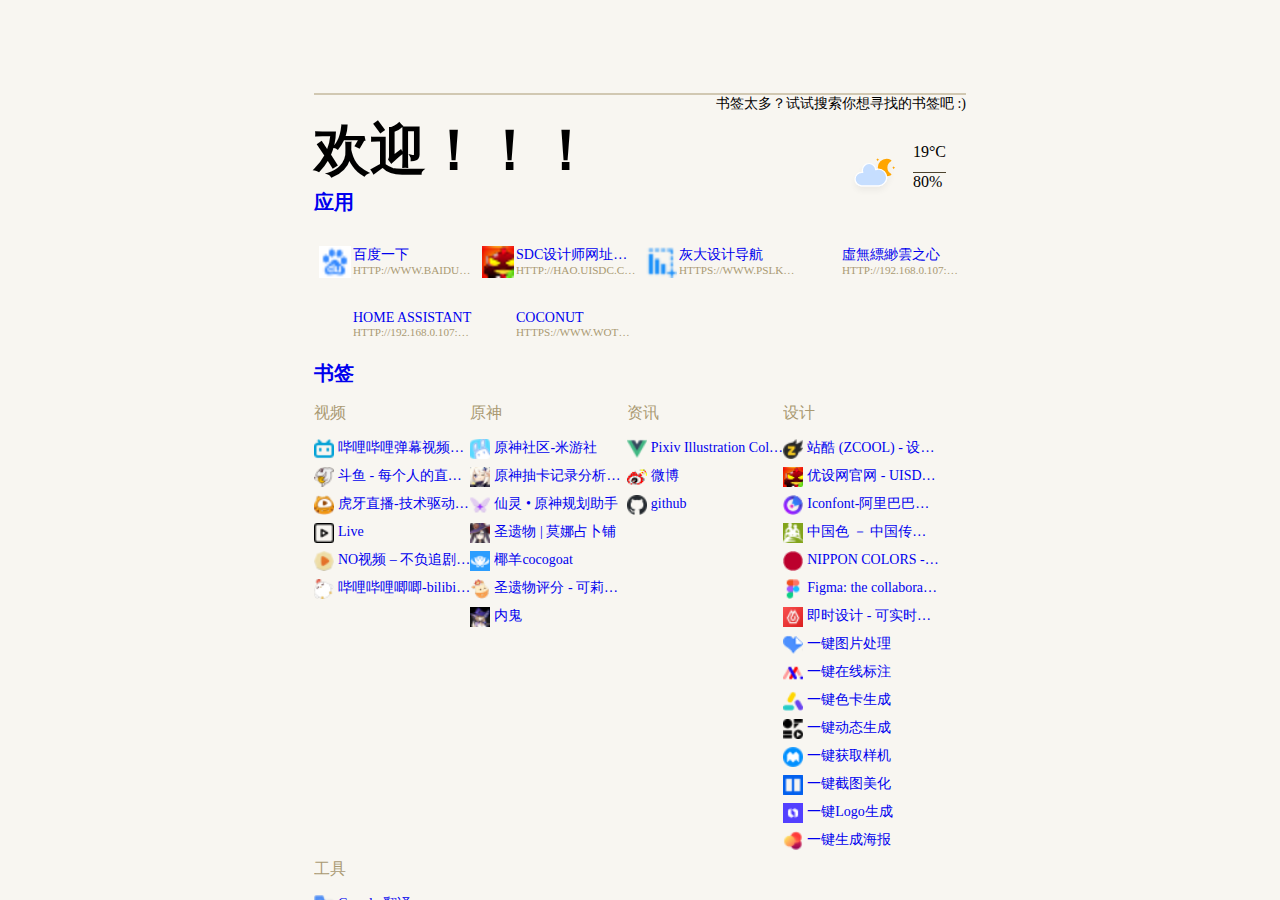
==== commit 7c8ef062: "Update daohang.html" ====
--- a/daohang.html
+++ b/daohang.html
@@ -3,7 +3,7 @@
 initial-scale=1"><title>daohang</title><link rel="shortcut icon" href="http://192.168.0.107:5005/favicon.ico"><style>*{margin:0;padding:0;box-sizing:border-box;}body{--color-background:#2d3436;--color-primary:#effbff;--color-accent:#ffa500;--spacing-ui:10px;background-color:var(--color-background);transition:background-color 0.3s;font-family:Roboto sans-serif;font-size:14px;}h1 h2 h3 h4 h5 div p a span{color:var(--color-primary);}a{text-decoration:none;}.clearfix::after{content:"";clear:both;display:table;}h1{font-weight:700;font-size:4em;display:inline-block;}.app-content-uppercase h2 a .app-content-uppercase .plugin-container h2{text-transform:uppercase;}h2 a{font-weight:900;font-size:20px;margin-bottom:16px;}.pageview{position:absolute;left:0;right:0;top:0;bottom:0;display:block;}#page-home{display:block;overflow:auto;}.container{padding:25px 40px;width:90%;margin:0 auto;}.pull-left{float:left;}.pull-right{float:right;}.no-select{user-select:none;}#container-apps #container-bookmakrs{margin:2rem 0;}.plugin-container h2{font-weight:900;font-size:20px;margin-bottom:16px;}#page-home .footer-container{text-align:center;bottom:10px;right:40px;opacity:0.6;}#page-home .footer-container:hover{opacity:1;}#page-home.pageview .container{min-width:375px;}@media (max-width:1200px){#page-home.pageview .container{width:90%;}}@media (max-width:768px){#page-home.pageview .container{width:90%;padding:20px;margin:0 auto;}}@media (max-width:375px){#page-home.pageview .container{width:100%;padding:20px;margin:0 auto;}}@media (min-width:1201px){#page-home.pageview .container{width:90%;padding:50px 250px;}}#container-apps .apps-container{width:100%;}#container-apps .apps-container .app-container{float:left;width:25%;}#container-apps .apps-container .app-item{display:block;padding:2px 4px;margin:12px 0;height:40px;overflow:hidden;position:relative;}#container-apps .apps-container .app-item:hover{background-color:rgba(0 0 0 0.2);border-radius:4px;transition:all .1s;}#container-apps .apps-container .app-icon{width:35px;height:35px;position:absolute;left:5px;}#container-apps .apps-container .app-icon *{width:90%;color:var(--color-primary);}#container-apps .apps-container .app-icon img{display:block;width:32px;height:32px;color:var(--color-primary);}.app-content-uppercase #container-apps .apps-container .app-text{text-transform:uppercase;}#container-apps .apps-container .app-text{margin-left:35px;}#container-apps .apps-container .app-title{font-size:1em;font-weight:500;margin-bottom:-4px;white-space:nowrap;overflow:hidden;text-overflow:ellipsis;}#container-apps .apps-container .app-desc{color:var(--color-accent);font-weight:400;font-size:0.8em;opacity:1;margin-top:4px;white-space:nowrap;overflow:hidden;text-overflow:ellipsis;}@media (max-width:767px){#container-apps .apps-container .app-container{width:50%;}}.app-content-uppercase #container-bookmakrs .bookmark-group-container h3.bookmark-group-title{text-transform:uppercase;}#container-bookmakrs .bookmark-group-container h3.bookmark-group-title{color:var(--color-accent);margin-bottom:10px;font-size:16px;font-weight:400;}#container-bookmakrs .bookmark-group-container{display:inline-block;width:23.99%;}#container-bookmakrs .bookmark-group-container h3{white-space:nowrap;overflow:hidden;text-overflow:ellipsis;}#container-bookmakrs .bookmark-group-container .bookmark-list{list-style:none;margin:5px 0;}#container-bookmakrs .bookmark-group-container .bookmark-list a.bookmark{line-height:2;transition:all 0.25s;white-space:nowrap;overflow:hidden;text-overflow:ellipsis;display:block;}#container-bookmakrs .bookmark-group-container .bookmark-list a.bookmark:hover{text-decoration:underline;padding-left:10px;}#container-bookmakrs .bookmark-group-container .bookmark-list a.bookmark img{display:inline-block;width:20px;height:20px;color:var(--color-primary);vertical-align:middle;}#container-bookmakrs .bookmark-group-container .bookmark svg #container-bookmakrs .bookmark-group-container .bookmark span{display:inline;vertical-align:middle;}#container-bookmakrs .bookmark-group-container .bookmark span{margin-left:4px;}#container-bookmakrs .bookmark-group-container .bookmark svg{width:24px;}@media (max-width:767px){#container-bookmakrs .bookmark-group-container{width:30%;float:none;}}#page-home #hero-container{position:relative;}#plugin-datetime{}#plugin-weather{position:absolute;right:20px;top:30px;}#page-home #hero-container p{font-weight:300;text-transform:uppercase;height:30px;}#hero-container .weather-value-container{justify-content:center;font-size:16px;margin-left:10px;font-weight:500;}#hero-container .weather-value-container p:first-child{border-bottom:1px solid var(--color-primary);padding-bottom:5px;}#search-container #search{width:100%;padding:10px 0;color:var(--color-primary);font-size:20px;background-color:transparent;border:none;border-bottom:2px solid var(--color-accent);opacity:0.5;transition:all 0.2s;outline:none;}#search-container #search-label{text-align:right;width:100%;display:block;opacity:0;}#search-container #search:active + label{opacity:1;transition:all 0.2s;}#search-container #search:focus + label{opacity:1;transition:all 0.2s;}.toolbar-container{width:38px;position:fixed;bottom:var(--spacing-ui);left:var(--spacing-ui);display:block;-webkit-justify-content:center;justify-content:center;-webkit-align-items:center;align-items:center;visibility:visible;}#btn-open-settings{width:100%;height:100%;display:block;text-align:center;overflow:hidden;position:relative;}#btn-open-settings svg{color:var(--color-primary);width:90%;margin-top:2px;}#btn-open-settings span{position:absolute;left:100%;opacity:0;}#btn-open-help{width:100%;height:100%;display:block;text-align:center;overflow:hidden;position:relative;}#btn-open-help svg{color:var(--color-primary);width:90%;margin-top:2px;}#btn-open-help span{position:absolute;left:100%;opacity:0;}.toolbar-btn-bg{width:35px;height:35px;background-color:var(--color-accent);border-radius:50%;display:block;-webkit-justify-content:center;justify-content:center;-webkit-align-items:center;align-items:center;transition:all 0.3s;visibility:visible;opacity:0.25;}.toolbar-btn-bg:hover{opacity:1;}.toolbar-btn-settings{margin:0 0 10px 0;}}#page-settings .form-group label #page-settings .form-group select #page-settings .form-group input.btn-submit #page-settings .form-group input.option-input{display:block;}#page-settings .form-group select{margin:8px 0;width:100%;border:none;border-radius:4px;padding:10px;background-color:var(--color-primary);color:var(--color-background);}#page-settings .form-group input.option-input{margin:8px 0;width:100%;border:none;border-radius:4px;padding:10px;background-color:var(--color-primary);color:var(--color-background);}#page-settings .form-group .help-text{font-size:12px;color:var(--color-primary);}#page-settings .form-group input.btn-submit{padding:8px 15px;border:1px solid var(--color-accent);background-color:var(--color-background);color:var(--color-primary);border-radius:4px;}#page-settings .container{padding:25px 20px;width:100%;margin:0;}#page-settings h1{font-size:30px;}#page-settings .main-container{margin:20px 0;position:relative;}#page-settings .main-container .setting-group-container{margin-left:110px;}#page-settings.pageview .container{min-width:375px;}@media (min-width:1201px){#page-settings.pageview .container{width:90%;padding:50px 250px;margin:0 auto;}}@media (max-width:1200px){#page-settings.pageview .container{width:90%;margin:0 auto;}}@media (max-width:768px){#page-settings.pageview .container{width:90%;padding:20px;margin:0 auto;}}@media (max-width:375px){#page-settings.pageview .container{width:100%;padding:20px;margin:0 auto;}}.setting-group-container h2{margin-bottom:10px;}.setting-group-container .form-group .help-text{margin-bottom:12px;text-decoration:underline;font-style:italic;opacity:0.8;}.setting-group-container .form-group input.btn-submit{margin-top:20px;margin-bottom:20px;}#page-settings .form-group label{margin-top:12px;margin-bottom:6px;}#page-settings .form-group select #page-settings .form-group input.option-input{margin-top:6px;margin-bottom:6px;}#page-settings .form-group textarea{resize:none;width:100%;height:80px;border:none;border-radius:4px;padding:10px;background-color:var(--color-primary);color:var(--color-background);margin-top:6px;margin-bottom:6px;}#page-settings .form-about p{line-height:2;}#page-settings .form-about a{margin:0 4px;border-bottom:1px dotted #ccc;}#page-settings .form-about hr{margin:10px 0;}#page-settings .sidebar{position:absolute;left:0;width:100px;list-style:none;}#page-settings .sidebar a{padding-left:7px;border-left:3px solid transparent;display:block;height:40px;line-height:40px;transition:all 0.3s;}#page-settings .sidebar a.active{border-left:3px solid var(--color-primary);}#page-settings .sidebar:hover a.active{border-left:3px solid transparent;}#page-settings .sidebar a:hover #page-settings .sidebar a.active:hover{border-left:3px solid var(--color-primary);}.theme-groups .theme{display:inline-block;width:30%;}.theme-groups .theme .theme-container{width:120px;border:1px solid silver;position:relative;}.theme-groups .theme .theme-color{width:33.33%;height:40px;}.theme-groups .theme .theme-title{text-transform:capitalize;margin:8px 0;color:var(--color-primary);cursor:default;}.theme-groups .theme .theme-choose{position:absolute;z-index:1;left:0;right:0;top:0;bottom:0;width:100%;cursor:pointer;opacity:0;}.theme-blackboard .theme-color.color-background{background-color:rgb(26 26 26);}.theme-blackboard .theme-color.color-primary{background-color:rgb(255 253 234);}.theme-blackboard .theme-color.color-accent{background-color:rgb(92 92 92);}@media (max-width:768px){.theme-groups .theme{display:inline-block;width:100px;margin-right:1.5%;}.theme-groups .theme .theme-container{width:92px;}.theme-groups .theme .theme-color{width:30px;height:30px;}}@media (max-width:375px){.theme-groups .theme{display:inline-block;width:47%;margin-right:1.5%;}.theme-groups .theme .theme-container{width:92px;}.theme-groups .theme .theme-color{width:30px;height:30px;}}</style><meta name="description" content="Flare - self-hosted startpage for your server"><style type="text/css">#_copy{align-items:center;background:#4494d5;border-radius:3px;color:#fff;cursor:pointer;display:flex;font-size:13px;height:30px;justify-content:center;position:absolute;width:60px;z-index:1000}#select-tooltip #sfModal .modal-backdrop div[id^=reader-helper]{display:none!important}.modal-open{overflow:auto!important}._sf_adjust_body{padding-right:0!important}.super_copy_btns_div{position:fixed;width:154px;left:10px;top:45%;background:#e7f1ff;border:2px solid #4595d5;font-weight:600;border-radius:2px;font-family:-apple-system BlinkMacSystemFont Segoe UI PingFang SC Hiragino Sans GB Microsoft YaHei Helvetica Neue Helvetica Arial sans-serif Apple Color Emoji Segoe UI Emoji Segoe UI Symbol;z-index:5000}.super_copy_btns_logo{width:100%;background:#4595d5;text-align:center;font-size:12px;color:#e7f1ff;line-height:30px;height:30px}.super_copy_btns_btn{display:block;width:128px;height:28px;background:#7f5711;border-radius:4px;color:#fff;font-size:12px;border:0;outline:0;margin:8px auto;font-weight:700;cursor:pointer;opacity:.9}.super_copy_btns_btn:hover{opacity:.8}.super_copy_btns_btn:active{opacity:1}</style><style type="text/css">.huabanOneBtnPins{position:absolute;z-index:999999999999;background-color:#00000066;height:26px;width:48px;font-size:12px !important;border:1px solid #ccc;color:#fff;display:none;border-radius:5px;text-align:center;line-height:26px;cursor:pointer}.huabanOneBtnPins:hover{background-color:#000000a2;color:#eee}</style></head><body style="--color-background:#F8F6F1;--color-primary:#4C432E;--color-accent:#AA9A73;" class="app-content-uppercase " _c_t_common="1"><div class="pageview" id="page-home"><div class="container no-select"><div class="module-container" id="search-container"><form action="http://192.168.0.107:5005/" method="post">
 <input name="search" id="search" autocomplete="off" autofocus="" placeholder="">
 <label for="search" id="search-label">书签太多？试试搜索你想寻找的书签吧 :)</label></form></div>
-<div class="module-container" id="hero-container"><div id="plugin-datetime"><p><span>2022年05月22日</span> <span>星期日</span> <span>22:35:05</span></p><h1 class="plugin-container" id="plugin-greetings">晚上好！！！</h1></div><div class="plugin-container clearfix" id="plugin-weather"><div class="pull-left"><svg xmlns="http://www.w3.org/2000/svg" xmlns:xlink="http://www.w3.org/1999/xlink" width="64" height="64" viewBox="0 0 64 64"><defs><filter id="blur" width="200%" height="200%"><fegaussianblur in="SourceAlpha" stdDeviation="3"></fegaussianblur><feoffset dx="0" dy="4" result="offsetblur"></feoffset><fecomponenttransfer><fefunca type="linear" slope=".05"></fefunca></fecomponenttransfer><femerge><femergenode></femergenode><femergenode in="SourceGraphic"></femergenode></femerge></filter><style>@keyframes am-weather-cloud-2{0%{-webkit-transform:translate(0 0);-moz-transform:translate(0 0);-ms-transform:translate(0 0);transform:translate(0 0)}50%{-webkit-transform:translate(2px 0);-moz-transform:translate(2px 0);-ms-transform:translate(2px 0);transform:translate(2px 0)}100%{-webkit-transform:translate(0 0);-moz-transform:translate(0 0);-ms-transform:translate(0 0);transform:translate(0 0)}}.am-weather-cloud-2{-webkit-animation-name:am-weather-cloud-2;-moz-animation-name:am-weather-cloud-2;animation-name:am-weather-cloud-2;-webkit-animation-duration:3s;-moz-animation-duration:3s;animation-duration:3s;-webkit-animation-timing-function:linear;-moz-animation-timing-function:linear;animation-timing-function:linear;-webkit-animation-iteration-count:infinite;-moz-animation-iteration-count:infinite;animation-iteration-count:infinite}@keyframes am-weather-moon{0%{-webkit-transform:rotate(0);-moz-transform:rotate(0);-ms-transform:rotate(0);transform:rotate(0)}50%{-webkit-transform:rotate(15deg);-moz-transform:rotate(15deg);-ms-transform:rotate(15deg);transform:rotate(15deg)}100%{-webkit-transform:rotate(0);-moz-transform:rotate(0);-ms-transform:rotate(0);transform:rotate(0)}}.am-weather-moon{-webkit-animation-name:am-weather-moon;-moz-animation-name:am-weather-moon;-ms-animation-name:am-weather-moon;animation-name:am-weather-moon;-webkit-animation-duration:6s;-moz-animation-duration:6s;-ms-animation-duration:6s;animation-duration:6s;-webkit-animation-timing-function:linear;-moz-animation-timing-function:linear;-ms-animation-timing-function:linear;animation-timing-function:linear;-webkit-animation-iteration-count:infinite;-moz-animation-iteration-count:infinite;-ms-animation-iteration-count:infinite;animation-iteration-count:infinite;-webkit-transform-origin:12.5px 15.15px 0;-moz-transform-origin:12.5px 15.15px 0;-ms-transform-origin:12.5px 15.15px 0;transform-origin:12.5px 15.15px 0}@keyframes am-weather-moon-star-1{0%{opacity:0}100%{opacity:1}}.am-weather-moon-star-1{-webkit-animation-name:am-weather-moon-star-1;-moz-animation-name:am-weather-moon-star-1;-ms-animation-name:am-weather-moon-star-1;animation-name:am-weather-moon-star-1;-webkit-animation-delay:3s;-moz-animation-delay:3s;-ms-animation-delay:3s;animation-delay:3s;-webkit-animation-duration:5s;-moz-animation-duration:5s;-ms-animation-duration:5s;animation-duration:5s;-webkit-animation-timing-function:linear;-moz-animation-timing-function:linear;-ms-animation-timing-function:linear;animation-timing-function:linear;-webkit-animation-iteration-count:1;-moz-animation-iteration-count:1;-ms-animation-iteration-count:1;animation-iteration-count:1}@keyframes am-weather-moon-star-2{0%{opacity:0}100%{opacity:1}}.am-weather-moon-star-2{-webkit-animation-name:am-weather-moon-star-2;-moz-animation-name:am-weather-moon-star-2;-ms-animation-name:am-weather-moon-star-2;animation-name:am-weather-moon-star-2;-webkit-animation-delay:5s;-moz-animation-delay:5s;-ms-animation-delay:5s;animation-delay:5s;-webkit-animation-duration:4s;-moz-animation-duration:4s;-ms-animation-duration:4s;animation-duration:4s;-webkit-animation-timing-function:linear;-moz-animation-timing-function:linear;-ms-animation-timing-function:linear;animation-timing-function:linear;-webkit-animation-iteration-count:1;-moz-animation-iteration-count:1;-ms-animation-iteration-count:1;animation-iteration-count:1}</style></defs><g filter="url(#blur)" id="cloudy-night-1"><g transform="translate(20
+<div class="module-container" id="hero-container"><div id="plugin-datetime"> <h1 class="plugin-container" id="plugin-greetings">欢迎！！！</h1></div><div class="plugin-container clearfix" id="plugin-weather"><div class="pull-left"><svg xmlns="http://www.w3.org/2000/svg" xmlns:xlink="http://www.w3.org/1999/xlink" width="64" height="64" viewBox="0 0 64 64"><defs><filter id="blur" width="200%" height="200%"><fegaussianblur in="SourceAlpha" stdDeviation="3"></fegaussianblur><feoffset dx="0" dy="4" result="offsetblur"></feoffset><fecomponenttransfer><fefunca type="linear" slope=".05"></fefunca></fecomponenttransfer><femerge><femergenode></femergenode><femergenode in="SourceGraphic"></femergenode></femerge></filter><style>@keyframes am-weather-cloud-2{0%{-webkit-transform:translate(0 0);-moz-transform:translate(0 0);-ms-transform:translate(0 0);transform:translate(0 0)}50%{-webkit-transform:translate(2px 0);-moz-transform:translate(2px 0);-ms-transform:translate(2px 0);transform:translate(2px 0)}100%{-webkit-transform:translate(0 0);-moz-transform:translate(0 0);-ms-transform:translate(0 0);transform:translate(0 0)}}.am-weather-cloud-2{-webkit-animation-name:am-weather-cloud-2;-moz-animation-name:am-weather-cloud-2;animation-name:am-weather-cloud-2;-webkit-animation-duration:3s;-moz-animation-duration:3s;animation-duration:3s;-webkit-animation-timing-function:linear;-moz-animation-timing-function:linear;animation-timing-function:linear;-webkit-animation-iteration-count:infinite;-moz-animation-iteration-count:infinite;animation-iteration-count:infinite}@keyframes am-weather-moon{0%{-webkit-transform:rotate(0);-moz-transform:rotate(0);-ms-transform:rotate(0);transform:rotate(0)}50%{-webkit-transform:rotate(15deg);-moz-transform:rotate(15deg);-ms-transform:rotate(15deg);transform:rotate(15deg)}100%{-webkit-transform:rotate(0);-moz-transform:rotate(0);-ms-transform:rotate(0);transform:rotate(0)}}.am-weather-moon{-webkit-animation-name:am-weather-moon;-moz-animation-name:am-weather-moon;-ms-animation-name:am-weather-moon;animation-name:am-weather-moon;-webkit-animation-duration:6s;-moz-animation-duration:6s;-ms-animation-duration:6s;animation-duration:6s;-webkit-animation-timing-function:linear;-moz-animation-timing-function:linear;-ms-animation-timing-function:linear;animation-timing-function:linear;-webkit-animation-iteration-count:infinite;-moz-animation-iteration-count:infinite;-ms-animation-iteration-count:infinite;animation-iteration-count:infinite;-webkit-transform-origin:12.5px 15.15px 0;-moz-transform-origin:12.5px 15.15px 0;-ms-transform-origin:12.5px 15.15px 0;transform-origin:12.5px 15.15px 0}@keyframes am-weather-moon-star-1{0%{opacity:0}100%{opacity:1}}.am-weather-moon-star-1{-webkit-animation-name:am-weather-moon-star-1;-moz-animation-name:am-weather-moon-star-1;-ms-animation-name:am-weather-moon-star-1;animation-name:am-weather-moon-star-1;-webkit-animation-delay:3s;-moz-animation-delay:3s;-ms-animation-delay:3s;animation-delay:3s;-webkit-animation-duration:5s;-moz-animation-duration:5s;-ms-animation-duration:5s;animation-duration:5s;-webkit-animation-timing-function:linear;-moz-animation-timing-function:linear;-ms-animation-timing-function:linear;animation-timing-function:linear;-webkit-animation-iteration-count:1;-moz-animation-iteration-count:1;-ms-animation-iteration-count:1;animation-iteration-count:1}@keyframes am-weather-moon-star-2{0%{opacity:0}100%{opacity:1}}.am-weather-moon-star-2{-webkit-animation-name:am-weather-moon-star-2;-moz-animation-name:am-weather-moon-star-2;-ms-animation-name:am-weather-moon-star-2;animation-name:am-weather-moon-star-2;-webkit-animation-delay:5s;-moz-animation-delay:5s;-ms-animation-delay:5s;animation-delay:5s;-webkit-animation-duration:4s;-moz-animation-duration:4s;-ms-animation-duration:4s;animation-duration:4s;-webkit-animation-timing-function:linear;-moz-animation-timing-function:linear;-ms-animation-timing-function:linear;animation-timing-function:linear;-webkit-animation-iteration-count:1;-moz-animation-iteration-count:1;-ms-animation-iteration-count:1;animation-iteration-count:1}</style></defs><g filter="url(#blur)" id="cloudy-night-1"><g transform="translate(20
 10)"><g transform="translate(16
 4)
  scale(0.8)"><g class="am-weather-moon-star-1"><polygon fill="orange" points="3.3
@@ -81,8 +81,8 @@
 </a>
 </div>
 </div></div>
-<div class="plugin-container clearfix" id="container-bookmakrs"><h2><a href="http://192.168.0.107:5005/bookmarks">书签</a></h2><div class="bookmark-group-container pull-left"><h3 class="bookmark-group-title">视频</h3><ul class="bookmark-list"><li><a target="_blank" rel="noopener" href="http://www.bilibili.com/" class="bookmark"><img src="./daohang_files/saved_resource(5)"><span>哔哩哔哩弹幕视频网 - ( ゜- ゜)つロ 乾杯~ - bilibili</span></a></li><li><a target="_blank" rel="noopener" href="https://www.douyu.com/" class="bookmark"><img src="./daohang_files/saved_resource(6)"><span>斗鱼 - 每个人的直播平台</span></a></li><li><a target="_blank" rel="noopener" href="https://www.huya.com/" class="bookmark"><img src="./daohang_files/saved_resource(7)"><span>虎牙直播-技术驱动娱乐-弹幕式互动直播平台</span></a></li><li><a target="_blank" rel="noopener" href="http://live.yj1211.work/index/home/recommend" class="bookmark"><img src="./daohang_files/saved_resource(8)"><span>Live</span></a></li><li><a target="_blank" rel="noopener" href="https://www.novipnoad.com/" class="bookmark"><img src="./daohang_files/saved_resource(9)"><span>NO视频 – 不负追剧好时光 (￣▽￣)"</span></a></li><li><a target="_blank" rel="noopener" href="http://www.bilibilijj.com/" class="bookmark"><img src="./daohang_files/saved_resource(10)"><span>哔哩哔哩唧唧-bilibili视频|弹幕在线下载</span></a></li></ul></div><div class="bookmark-group-container pull-left"><h3 class="bookmark-group-title">原神</h3><ul class="bookmark-list"><li><a target="_blank" rel="noopener" href="https://bbs.mihoyo.com/ys/" class="bookmark"><img src="./daohang_files/saved_resource(11)"><span>原神社区-米游社</span></a></li><li><a target="_blank" rel="noopener" href="https://genshin-gacha-analyzer.vercel.app/" class="bookmark"><img src="./daohang_files/saved_resource(12)"><span>原神抽卡记录分析工具</span></a></li><li><a target="_blank" rel="noopener" href="https://seelie.me/achievements" class="bookmark"><img src="./daohang_files/saved_resource(13)"><span>仙灵 • 原神规划助手</span></a></li><li><a target="_blank" rel="noopener" href="https://www.mona-uranai.com/artifacts" class="bookmark"><img src="./daohang_files/saved_resource(14)"><span>圣遗物 | 莫娜占卜铺</span></a></li><li><a target="_blank" rel="noopener" href="https://cocogoat.work/options/sync" class="bookmark"><img src="./daohang_files/saved_resource(15)"><span>椰羊cocogoat</span></a></li><li><a target="_blank" rel="noopener" href="https://relic.genshin.pub/" class="bookmark"><img src="./daohang_files/saved_resource(16)"><span>圣遗物评分 - 可莉特调</span></a></li><li><a target="_blank" rel="noopener" href="https://genshin.honeyhunterworld.com/db/char/unreleased-and-upcoming-characters/?lang=CHS" class="bookmark"><img src="./daohang_files/saved_resource(17)"><span>内鬼</span></a></li></ul></div><div class="bookmark-group-container pull-left"><h3 class="bookmark-group-title">资讯</h3><ul class="bookmark-list"><li><a target="_blank" rel="noopener" href="https://pixivic.com/" class="bookmark"><img src="./daohang_files/saved_resource(18)"><span>Pixiv Illustration Collection</span></a></li><li><a target="_blank" rel="noopener" href="http://weibo.com/wotuent/home?wvr=5" class="bookmark"><img src="./daohang_files/saved_resource(20)"><span>微博</span></a></li><li><a target="_blank" rel="noopener" href="https://github.com/" class="bookmark"><img src="./daohang_files/saved_resource(21)"><span>github</span></a></li></ul></div><div class="bookmark-group-container pull-left"><h3 class="bookmark-group-title">设计</h3><ul class="bookmark-list"><li><a target="_blank" rel="noopener" href="https://www.zcool.com.cn/" class="bookmark"><img src="./daohang_files/saved_resource(22)"><span>站酷 (ZCOOL) - 设计师互动平台 - 打开站酷，发现更好的设计！</span></a></li><li><a target="_blank" rel="noopener" href="https://www.uisdc.com/" class="bookmark"><img src="./daohang_files/saved_resource(23)"><span>优设网官网 - UISDC - 设计师交流学习平台</span></a></li><li><a target="_blank" rel="noopener" href="http://iconfont.cn/?spm=a313x.7781069.1998910419.d4d0a486a" class="bookmark"><img src="./daohang_files/saved_resource(24)"><span>Iconfont-阿里巴巴矢量图标库</span></a></li><li><a target="_blank" rel="noopener" href="http://zhongguose.com/" class="bookmark"><img src="./daohang_files/saved_resource(25)"><span>中国色 － 中国传统颜色</span></a></li><li><a target="_blank" rel="noopener" href="https://nipponcolors.com/" class="bookmark"><img src="./daohang_files/saved_resource(26)"><span>NIPPON COLORS - 日本の伝統色</span></a></li><li><a target="_blank" rel="noopener" href="https://www.figma.com/" class="bookmark"><img src="./daohang_files/saved_resource(27)"><span>Figma: the collaborative interface design tool.</span></a></li><li><a target="_blank" rel="noopener" href="https://js.design/home" class="bookmark"><img src="./daohang_files/saved_resource(28)"><span>即时设计 - 可实时协作的专业 UI 设计工具</span></a></li><li><a target="_blank" rel="noopener" href="https://www.iloveimg.com/zh-cn" class="bookmark"><img src="./daohang_files/saved_resource(29)"><span>一键图片处理</span></a></li><li><a target="_blank" rel="noopener" href="https://www.markup.io/" class="bookmark"><img src="./daohang_files/saved_resource(30)"><span>一键在线标注</span></a></li><li><a target="_blank" rel="noopener" href="https://colors.dopely.top/" class="bookmark"><img src="./daohang_files/saved_resource(31)"><span>一键色卡生成</span></a></li><li><a target="_blank" rel="noopener" href="https://offeo.com/" class="bookmark"><img src="./daohang_files/saved_resource(32)"><span>一键动态生成</span></a></li><li><a target="_blank" rel="noopener" href="https://mockups-design.com/" class="bookmark"><img src="./daohang_files/saved_resource(33)"><span>一键获取样机</span></a></li><li><a target="_blank" rel="noopener" href="https://cleanmock.com/" class="bookmark"><img src="./daohang_files/saved_resource(34)"><span>一键截图美化</span></a></li><li><a target="_blank" rel="noopener" href="https://looka.com/" class="bookmark"><img src="./daohang_files/saved_resource(35)"><span>一键Logo生成</span></a></li><li><a target="_blank" rel="noopener" href="https://www.artify.co/" class="bookmark"><img src="./daohang_files/saved_resource(36)"><span>一键生成海报</span></a></li></ul></div><div class="bookmark-group-container pull-left"><h3 class="bookmark-group-title">工具</h3><ul class="bookmark-list"><li><a target="_blank" rel="noopener" href="https://translate.google.cn/" class="bookmark"><img src="./daohang_files/saved_resource(37)"><span>Google 翻译</span></a></li><li><a target="_blank" rel="noopener" href="https://www.cbaigui.com/" class="bookmark"><img src="./daohang_files/saved_resource(38)"><span>纪妖</span></a></li><li><a target="_blank" rel="noopener" href="https://theuselessweb.com/" class="bookmark"><img src="./daohang_files/saved_resource(39)"><span>无用的网站</span></a></li><li><a target="_blank" rel="noopener" href="https://www.allhistory.com/" class="bookmark"><img src="./daohang_files/saved_resource(40)"><span>全历史</span></a></li><li><a target="_blank" rel="noopener" href="http://www.dbbqb.com/" class="bookmark"><img src="./daohang_files/saved_resource(41)"><span>逗比拯救世界</span></a></li><li><a target="_blank" rel="noopener" href="https://thispersondoesnotexist.com/" class="bookmark"><img src="./daohang_files/saved_resource(42)"><span>此人不存在</span></a></li></ul></div></div><div class="toolbar-container"><div class="toolbar-btn-bg toolbar-btn-settings"><a href="http://192.168.0.107:5005/settings" id="btn-open-settings" alt="Settings"><span>Open Settings</span><svg viewBox="0 0 24 24" width="24"><path d="M12 15.5A3.5 3.5.0 018.5 12 3.5 3.5.0 0112 8.5 3.5 3.5.0 0115.5 12 3.5 3.5.0 0112 15.5m7.43-2.53C19.47 12.65 19.5 12.33 19.5 12S19.47 11.34 19.43 11l2.11-1.63C21.73 9.22 21.78 8.95 21.66 8.73l-2-3.46C19.54 5.05 19.27 4.96 19.05 5.05l-2.49 1c-.52-.39-1.06-.73-1.69-.98L14.5 2.42C14.46 2.18 14.25 2 14 2H10C9.75 2 9.54 2.18 9.5 2.42L9.13 5.07C8.5 5.32 7.96 5.66 7.44 6.05l-2.49-1C4.73 4.96 4.46 5.05 4.34 5.27l-2 3.46C2.21 8.95 2.27 9.22 2.46 9.37L4.57 11C4.53 11.34 4.5 11.67 4.5 12S4.53 12.65 4.57 12.97L2.46 14.63C2.27 14.78 2.21 15.05 2.34 15.27l2 3.46C4.46 18.95 4.73 19.03 4.95 18.95l2.49-1.01C7.96 18.34 8.5 18.68 9.13 18.93L9.5 21.58C9.54 21.82 9.75 22 10 22h4C14.25 22 14.46 21.82 14.5 21.58L14.87 18.93C15.5 18.67 16.04 18.34 16.56 17.94l2.49 1.01C19.27 19.03 19.54 18.95 19.66 18.73l2-3.46C21.78 15.05 21.73 14.78 21.54 14.63l-2.11-1.66z" style="fill:var(--color-background)"></path></svg></a></div>
-<div class="toolbar-btn-bg toolbar-btn-help"><a href="http://192.168.0.107:5005/help" id="btn-open-help" alt="Help"><span>Help</span><svg viewBox="0 0 24 24" width="24"><path d="M15.07 11.25l-.9.92C13.45 12.89 13 13.5 13 15H11v-.5C11 13.39 11.45 12.39 12.17 11.67l1.24-1.26C13.78 10.05 14 9.55 14 9c0-1.11-.9-2-2-2A2 2 0 0010 9H8a4 4 0 014-4 4 4 0 014 4C16 9.88 15.64 10.67 15.07 11.25M13 19H11V17h2M12 2A10 10 0 002 12 10 10 0 0012 22 10 10 0 0022 12C22 6.47 17.5 2 12 2z" style="fill:var(--color-background)"></path></svg></a></div></div><div class="footer-container">由 <a href="https://github.com/soulteary/docker-flare">Flare</a> ❤️ 虚无幻境</div></div></div><div id="yuntu-drop-panel">
+<div class="plugin-container clearfix" id="container-bookmakrs"><h2><a href="http://192.168.0.107:5005/bookmarks">书签</a></h2><div class="bookmark-group-container pull-left"><h3 class="bookmark-group-title">视频</h3><ul class="bookmark-list"><li><a target="_blank" rel="noopener" href="http://www.bilibili.com/" class="bookmark"><img src="./daohang_files/saved_resource(5)"><span>哔哩哔哩弹幕视频网 - ( ゜- ゜)つロ 乾杯~ - bilibili</span></a></li><li><a target="_blank" rel="noopener" href="https://www.douyu.com/" class="bookmark"><img src="./daohang_files/saved_resource(6)"><span>斗鱼 - 每个人的直播平台</span></a></li><li><a target="_blank" rel="noopener" href="https://www.huya.com/" class="bookmark"><img src="./daohang_files/saved_resource(7)"><span>虎牙直播-技术驱动娱乐-弹幕式互动直播平台</span></a></li><li><a target="_blank" rel="noopener" href="http://live.yj1211.work/index/home/recommend" class="bookmark"><img src="./daohang_files/saved_resource(8)"><span>Live</span></a></li><li><a target="_blank" rel="noopener" href="https://www.novipnoad.com/" class="bookmark"><img src="./daohang_files/saved_resource(9)"><span>NO视频 – 不负追剧好时光 (￣▽￣)"</span></a></li><li><a target="_blank" rel="noopener" href="http://www.bilibilijj.com/" class="bookmark"><img src="./daohang_files/saved_resource(10)"><span>哔哩哔哩唧唧-bilibili视频|弹幕在线下载</span></a></li></ul></div><div class="bookmark-group-container pull-left"><h3 class="bookmark-group-title">原神</h3><ul class="bookmark-list"><li><a target="_blank" rel="noopener" href="https://bbs.mihoyo.com/ys/" class="bookmark"><img src="./daohang_files/saved_resource(11)"><span>原神社区-米游社</span></a></li><li><a target="_blank" rel="noopener" href="https://genshin-gacha-analyzer.vercel.app/" class="bookmark"><img src="./daohang_files/saved_resource(12)"><span>原神抽卡记录分析工具</span></a></li><li><a target="_blank" rel="noopener" href="https://seelie.me/achievements" class="bookmark"><img src="./daohang_files/saved_resource(13)"><span>仙灵 • 原神规划助手</span></a></li><li><a target="_blank" rel="noopener" href="https://www.mona-uranai.com/artifacts" class="bookmark"><img src="./daohang_files/saved_resource(14)"><span>圣遗物 | 莫娜占卜铺</span></a></li><li><a target="_blank" rel="noopener" href="https://cocogoat.work/options/sync" class="bookmark"><img src="./daohang_files/saved_resource(15)"><span>椰羊cocogoat</span></a></li><li><a target="_blank" rel="noopener" href="https://relic.genshin.pub/" class="bookmark"><img src="./daohang_files/saved_resource(16)"><span>圣遗物评分 - 可莉特调</span></a></li><li><a target="_blank" rel="noopener" href="https://genshin.honeyhunterworld.com/db/char/unreleased-and-upcoming-characters/?lang=CHS" class="bookmark"><img src="./daohang_files/saved_resource(17)"><span>内鬼</span></a></li></ul></div><div class="bookmark-group-container pull-left"><h3 class="bookmark-group-title">资讯</h3><ul class="bookmark-list"><li><a target="_blank" rel="noopener" href="https://pixivic.com/" class="bookmark"><img src="./daohang_files/saved_resource(18)"><span>Pixiv Illustration Collection</span></a></li><li><a target="_blank" rel="noopener" href="http://weibo.com/wotuent/home?wvr=5" class="bookmark"><img src="./daohang_files/saved_resource(20)"><span>微博</span></a></li><li><a target="_blank" rel="noopener" href="https://github.com/" class="bookmark"><img src="./daohang_files/saved_resource(21)"><span>github</span></a></li></ul></div><div class="bookmark-group-container pull-left"><h3 class="bookmark-group-title">设计</h3><ul class="bookmark-list"><li><a target="_blank" rel="noopener" href="https://www.zcool.com.cn/" class="bookmark"><img src="./daohang_files/saved_resource(22)"><span>站酷 (ZCOOL) - 设计师互动平台 - 打开站酷，发现更好的设计！</span></a></li><li><a target="_blank" rel="noopener" href="https://www.uisdc.com/" class="bookmark"><img src="./daohang_files/saved_resource(23)"><span>优设网官网 - UISDC - 设计师交流学习平台</span></a></li><li><a target="_blank" rel="noopener" href="http://iconfont.cn/?spm=a313x.7781069.1998910419.d4d0a486a" class="bookmark"><img src="./daohang_files/saved_resource(24)"><span>Iconfont-阿里巴巴矢量图标库</span></a></li><li><a target="_blank" rel="noopener" href="http://zhongguose.com/" class="bookmark"><img src="./daohang_files/saved_resource(25)"><span>中国色 － 中国传统颜色</span></a></li><li><a target="_blank" rel="noopener" href="https://nipponcolors.com/" class="bookmark"><img src="./daohang_files/saved_resource(26)"><span>NIPPON COLORS - 日本の伝統色</span></a></li><li><a target="_blank" rel="noopener" href="https://www.figma.com/" class="bookmark"><img src="./daohang_files/saved_resource(27)"><span>Figma: the collaborative interface design tool.</span></a></li><li><a target="_blank" rel="noopener" href="https://js.design/home" class="bookmark"><img src="./daohang_files/saved_resource(28)"><span>即时设计 - 可实时协作的专业 UI 设计工具</span></a></li><li><a target="_blank" rel="noopener" href="https://www.iloveimg.com/zh-cn" class="bookmark"><img src="./daohang_files/saved_resource(29)"><span>一键图片处理</span></a></li><li><a target="_blank" rel="noopener" href="https://www.markup.io/" class="bookmark"><img src="./daohang_files/saved_resource(30)"><span>一键在线标注</span></a></li><li><a target="_blank" rel="noopener" href="https://colors.dopely.top/" class="bookmark"><img src="./daohang_files/saved_resource(31)"><span>一键色卡生成</span></a></li><li><a target="_blank" rel="noopener" href="https://offeo.com/" class="bookmark"><img src="./daohang_files/saved_resource(32)"><span>一键动态生成</span></a></li><li><a target="_blank" rel="noopener" href="https://mockups-design.com/" class="bookmark"><img src="./daohang_files/saved_resource(33)"><span>一键获取样机</span></a></li><li><a target="_blank" rel="noopener" href="https://cleanmock.com/" class="bookmark"><img src="./daohang_files/saved_resource(34)"><span>一键截图美化</span></a></li><li><a target="_blank" rel="noopener" href="https://looka.com/" class="bookmark"><img src="./daohang_files/saved_resource(35)"><span>一键Logo生成</span></a></li><li><a target="_blank" rel="noopener" href="https://www.artify.co/" class="bookmark"><img src="./daohang_files/saved_resource(36)"><span>一键生成海报</span></a></li></ul></div><div class="bookmark-group-container pull-left"><h3 class="bookmark-group-title">工具</h3><ul class="bookmark-list"><li><a target="_blank" rel="noopener" href="https://translate.google.cn/" class="bookmark"><img src="./daohang_files/saved_resource(37)"><span>Google 翻译</span></a></li><li><a target="_blank" rel="noopener" href="https://www.cbaigui.com/" class="bookmark"><img src="./daohang_files/saved_resource(38)"><span>纪妖</span></a></li><li><a target="_blank" rel="noopener" href="https://theuselessweb.com/" class="bookmark"><img src="./daohang_files/saved_resource(39)"><span>无用的网站</span></a></li><li><a target="_blank" rel="noopener" href="https://www.allhistory.com/" class="bookmark"><img src="./daohang_files/saved_resource(40)"><span>全历史</span></a></li><li><a target="_blank" rel="noopener" href="http://www.dbbqb.com/" class="bookmark"><img src="./daohang_files/saved_resource(41)"><span>逗比拯救世界</span></a></li><li><a target="_blank" rel="noopener" href="https://thispersondoesnotexist.com/" class="bookmark"><img src="./daohang_files/saved_resource(42)"><span>此人不存在</span></a></li></ul></div></div><div class="toolbar-container">
+	</div><div class="footer-container">由 <a href="">Flare</a> ❤️ 虚无幻境</div></div></div><div id="yuntu-drop-panel">
 <div id="yuntu-drop-panel-inner">
 <div class="yuntu-content">
 </div>
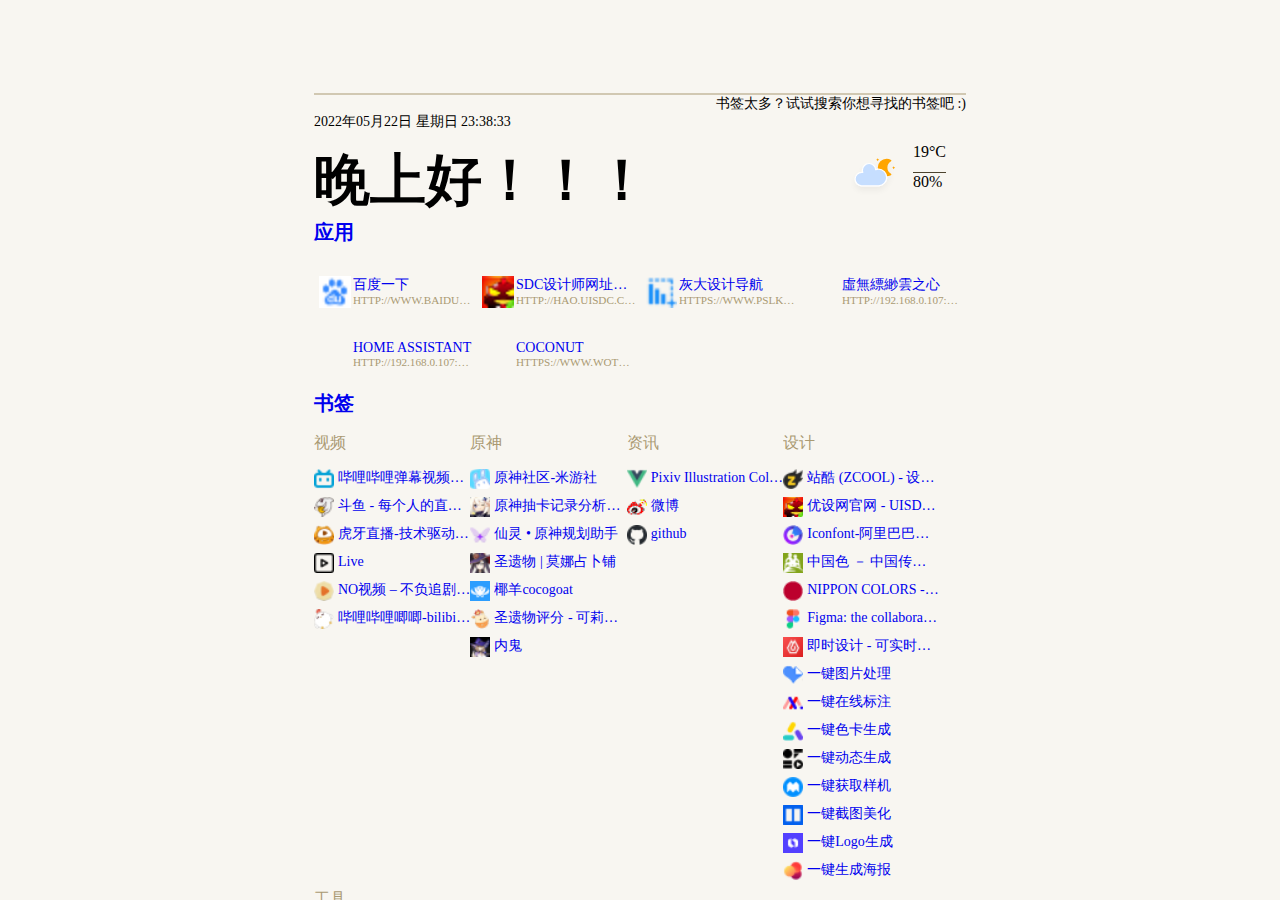
==== commit 5d448c21: "Update daohang.html" ====
--- a/daohang.html
+++ b/daohang.html
@@ -3,7 +3,9 @@
 initial-scale=1"><title>daohang</title><link rel="shortcut icon" href="http://192.168.0.107:5005/favicon.ico"><style>*{margin:0;padding:0;box-sizing:border-box;}body{--color-background:#2d3436;--color-primary:#effbff;--color-accent:#ffa500;--spacing-ui:10px;background-color:var(--color-background);transition:background-color 0.3s;font-family:Roboto sans-serif;font-size:14px;}h1 h2 h3 h4 h5 div p a span{color:var(--color-primary);}a{text-decoration:none;}.clearfix::after{content:"";clear:both;display:table;}h1{font-weight:700;font-size:4em;display:inline-block;}.app-content-uppercase h2 a .app-content-uppercase .plugin-container h2{text-transform:uppercase;}h2 a{font-weight:900;font-size:20px;margin-bottom:16px;}.pageview{position:absolute;left:0;right:0;top:0;bottom:0;display:block;}#page-home{display:block;overflow:auto;}.container{padding:25px 40px;width:90%;margin:0 auto;}.pull-left{float:left;}.pull-right{float:right;}.no-select{user-select:none;}#container-apps #container-bookmakrs{margin:2rem 0;}.plugin-container h2{font-weight:900;font-size:20px;margin-bottom:16px;}#page-home .footer-container{text-align:center;bottom:10px;right:40px;opacity:0.6;}#page-home .footer-container:hover{opacity:1;}#page-home.pageview .container{min-width:375px;}@media (max-width:1200px){#page-home.pageview .container{width:90%;}}@media (max-width:768px){#page-home.pageview .container{width:90%;padding:20px;margin:0 auto;}}@media (max-width:375px){#page-home.pageview .container{width:100%;padding:20px;margin:0 auto;}}@media (min-width:1201px){#page-home.pageview .container{width:90%;padding:50px 250px;}}#container-apps .apps-container{width:100%;}#container-apps .apps-container .app-container{float:left;width:25%;}#container-apps .apps-container .app-item{display:block;padding:2px 4px;margin:12px 0;height:40px;overflow:hidden;position:relative;}#container-apps .apps-container .app-item:hover{background-color:rgba(0 0 0 0.2);border-radius:4px;transition:all .1s;}#container-apps .apps-container .app-icon{width:35px;height:35px;position:absolute;left:5px;}#container-apps .apps-container .app-icon *{width:90%;color:var(--color-primary);}#container-apps .apps-container .app-icon img{display:block;width:32px;height:32px;color:var(--color-primary);}.app-content-uppercase #container-apps .apps-container .app-text{text-transform:uppercase;}#container-apps .apps-container .app-text{margin-left:35px;}#container-apps .apps-container .app-title{font-size:1em;font-weight:500;margin-bottom:-4px;white-space:nowrap;overflow:hidden;text-overflow:ellipsis;}#container-apps .apps-container .app-desc{color:var(--color-accent);font-weight:400;font-size:0.8em;opacity:1;margin-top:4px;white-space:nowrap;overflow:hidden;text-overflow:ellipsis;}@media (max-width:767px){#container-apps .apps-container .app-container{width:50%;}}.app-content-uppercase #container-bookmakrs .bookmark-group-container h3.bookmark-group-title{text-transform:uppercase;}#container-bookmakrs .bookmark-group-container h3.bookmark-group-title{color:var(--color-accent);margin-bottom:10px;font-size:16px;font-weight:400;}#container-bookmakrs .bookmark-group-container{display:inline-block;width:23.99%;}#container-bookmakrs .bookmark-group-container h3{white-space:nowrap;overflow:hidden;text-overflow:ellipsis;}#container-bookmakrs .bookmark-group-container .bookmark-list{list-style:none;margin:5px 0;}#container-bookmakrs .bookmark-group-container .bookmark-list a.bookmark{line-height:2;transition:all 0.25s;white-space:nowrap;overflow:hidden;text-overflow:ellipsis;display:block;}#container-bookmakrs .bookmark-group-container .bookmark-list a.bookmark:hover{text-decoration:underline;padding-left:10px;}#container-bookmakrs .bookmark-group-container .bookmark-list a.bookmark img{display:inline-block;width:20px;height:20px;color:var(--color-primary);vertical-align:middle;}#container-bookmakrs .bookmark-group-container .bookmark svg #container-bookmakrs .bookmark-group-container .bookmark span{display:inline;vertical-align:middle;}#container-bookmakrs .bookmark-group-container .bookmark span{margin-left:4px;}#container-bookmakrs .bookmark-group-container .bookmark svg{width:24px;}@media (max-width:767px){#container-bookmakrs .bookmark-group-container{width:30%;float:none;}}#page-home #hero-container{position:relative;}#plugin-datetime{}#plugin-weather{position:absolute;right:20px;top:30px;}#page-home #hero-container p{font-weight:300;text-transform:uppercase;height:30px;}#hero-container .weather-value-container{justify-content:center;font-size:16px;margin-left:10px;font-weight:500;}#hero-container .weather-value-container p:first-child{border-bottom:1px solid var(--color-primary);padding-bottom:5px;}#search-container #search{width:100%;padding:10px 0;color:var(--color-primary);font-size:20px;background-color:transparent;border:none;border-bottom:2px solid var(--color-accent);opacity:0.5;transition:all 0.2s;outline:none;}#search-container #search-label{text-align:right;width:100%;display:block;opacity:0;}#search-container #search:active + label{opacity:1;transition:all 0.2s;}#search-container #search:focus + label{opacity:1;transition:all 0.2s;}.toolbar-container{width:38px;position:fixed;bottom:var(--spacing-ui);left:var(--spacing-ui);display:block;-webkit-justify-content:center;justify-content:center;-webkit-align-items:center;align-items:center;visibility:visible;}#btn-open-settings{width:100%;height:100%;display:block;text-align:center;overflow:hidden;position:relative;}#btn-open-settings svg{color:var(--color-primary);width:90%;margin-top:2px;}#btn-open-settings span{position:absolute;left:100%;opacity:0;}#btn-open-help{width:100%;height:100%;display:block;text-align:center;overflow:hidden;position:relative;}#btn-open-help svg{color:var(--color-primary);width:90%;margin-top:2px;}#btn-open-help span{position:absolute;left:100%;opacity:0;}.toolbar-btn-bg{width:35px;height:35px;background-color:var(--color-accent);border-radius:50%;display:block;-webkit-justify-content:center;justify-content:center;-webkit-align-items:center;align-items:center;transition:all 0.3s;visibility:visible;opacity:0.25;}.toolbar-btn-bg:hover{opacity:1;}.toolbar-btn-settings{margin:0 0 10px 0;}}#page-settings .form-group label #page-settings .form-group select #page-settings .form-group input.btn-submit #page-settings .form-group input.option-input{display:block;}#page-settings .form-group select{margin:8px 0;width:100%;border:none;border-radius:4px;padding:10px;background-color:var(--color-primary);color:var(--color-background);}#page-settings .form-group input.option-input{margin:8px 0;width:100%;border:none;border-radius:4px;padding:10px;background-color:var(--color-primary);color:var(--color-background);}#page-settings .form-group .help-text{font-size:12px;color:var(--color-primary);}#page-settings .form-group input.btn-submit{padding:8px 15px;border:1px solid var(--color-accent);background-color:var(--color-background);color:var(--color-primary);border-radius:4px;}#page-settings .container{padding:25px 20px;width:100%;margin:0;}#page-settings h1{font-size:30px;}#page-settings .main-container{margin:20px 0;position:relative;}#page-settings .main-container .setting-group-container{margin-left:110px;}#page-settings.pageview .container{min-width:375px;}@media (min-width:1201px){#page-settings.pageview .container{width:90%;padding:50px 250px;margin:0 auto;}}@media (max-width:1200px){#page-settings.pageview .container{width:90%;margin:0 auto;}}@media (max-width:768px){#page-settings.pageview .container{width:90%;padding:20px;margin:0 auto;}}@media (max-width:375px){#page-settings.pageview .container{width:100%;padding:20px;margin:0 auto;}}.setting-group-container h2{margin-bottom:10px;}.setting-group-container .form-group .help-text{margin-bottom:12px;text-decoration:underline;font-style:italic;opacity:0.8;}.setting-group-container .form-group input.btn-submit{margin-top:20px;margin-bottom:20px;}#page-settings .form-group label{margin-top:12px;margin-bottom:6px;}#page-settings .form-group select #page-settings .form-group input.option-input{margin-top:6px;margin-bottom:6px;}#page-settings .form-group textarea{resize:none;width:100%;height:80px;border:none;border-radius:4px;padding:10px;background-color:var(--color-primary);color:var(--color-background);margin-top:6px;margin-bottom:6px;}#page-settings .form-about p{line-height:2;}#page-settings .form-about a{margin:0 4px;border-bottom:1px dotted #ccc;}#page-settings .form-about hr{margin:10px 0;}#page-settings .sidebar{position:absolute;left:0;width:100px;list-style:none;}#page-settings .sidebar a{padding-left:7px;border-left:3px solid transparent;display:block;height:40px;line-height:40px;transition:all 0.3s;}#page-settings .sidebar a.active{border-left:3px solid var(--color-primary);}#page-settings .sidebar:hover a.active{border-left:3px solid transparent;}#page-settings .sidebar a:hover #page-settings .sidebar a.active:hover{border-left:3px solid var(--color-primary);}.theme-groups .theme{display:inline-block;width:30%;}.theme-groups .theme .theme-container{width:120px;border:1px solid silver;position:relative;}.theme-groups .theme .theme-color{width:33.33%;height:40px;}.theme-groups .theme .theme-title{text-transform:capitalize;margin:8px 0;color:var(--color-primary);cursor:default;}.theme-groups .theme .theme-choose{position:absolute;z-index:1;left:0;right:0;top:0;bottom:0;width:100%;cursor:pointer;opacity:0;}.theme-blackboard .theme-color.color-background{background-color:rgb(26 26 26);}.theme-blackboard .theme-color.color-primary{background-color:rgb(255 253 234);}.theme-blackboard .theme-color.color-accent{background-color:rgb(92 92 92);}@media (max-width:768px){.theme-groups .theme{display:inline-block;width:100px;margin-right:1.5%;}.theme-groups .theme .theme-container{width:92px;}.theme-groups .theme .theme-color{width:30px;height:30px;}}@media (max-width:375px){.theme-groups .theme{display:inline-block;width:47%;margin-right:1.5%;}.theme-groups .theme .theme-container{width:92px;}.theme-groups .theme .theme-color{width:30px;height:30px;}}</style><meta name="description" content="Flare - self-hosted startpage for your server"><style type="text/css">#_copy{align-items:center;background:#4494d5;border-radius:3px;color:#fff;cursor:pointer;display:flex;font-size:13px;height:30px;justify-content:center;position:absolute;width:60px;z-index:1000}#select-tooltip #sfModal .modal-backdrop div[id^=reader-helper]{display:none!important}.modal-open{overflow:auto!important}._sf_adjust_body{padding-right:0!important}.super_copy_btns_div{position:fixed;width:154px;left:10px;top:45%;background:#e7f1ff;border:2px solid #4595d5;font-weight:600;border-radius:2px;font-family:-apple-system BlinkMacSystemFont Segoe UI PingFang SC Hiragino Sans GB Microsoft YaHei Helvetica Neue Helvetica Arial sans-serif Apple Color Emoji Segoe UI Emoji Segoe UI Symbol;z-index:5000}.super_copy_btns_logo{width:100%;background:#4595d5;text-align:center;font-size:12px;color:#e7f1ff;line-height:30px;height:30px}.super_copy_btns_btn{display:block;width:128px;height:28px;background:#7f5711;border-radius:4px;color:#fff;font-size:12px;border:0;outline:0;margin:8px auto;font-weight:700;cursor:pointer;opacity:.9}.super_copy_btns_btn:hover{opacity:.8}.super_copy_btns_btn:active{opacity:1}</style><style type="text/css">.huabanOneBtnPins{position:absolute;z-index:999999999999;background-color:#00000066;height:26px;width:48px;font-size:12px !important;border:1px solid #ccc;color:#fff;display:none;border-radius:5px;text-align:center;line-height:26px;cursor:pointer}.huabanOneBtnPins:hover{background-color:#000000a2;color:#eee}</style></head><body style="--color-background:#F8F6F1;--color-primary:#4C432E;--color-accent:#AA9A73;" class="app-content-uppercase " _c_t_common="1"><div class="pageview" id="page-home"><div class="container no-select"><div class="module-container" id="search-container"><form action="http://192.168.0.107:5005/" method="post">
 <input name="search" id="search" autocomplete="off" autofocus="" placeholder="">
 <label for="search" id="search-label">书签太多？试试搜索你想寻找的书签吧 :)</label></form></div>
-<div class="module-container" id="hero-container"><div id="plugin-datetime"> <h1 class="plugin-container" id="plugin-greetings">欢迎！！！</h1></div><div class="plugin-container clearfix" id="plugin-weather"><div class="pull-left"><svg xmlns="http://www.w3.org/2000/svg" xmlns:xlink="http://www.w3.org/1999/xlink" width="64" height="64" viewBox="0 0 64 64"><defs><filter id="blur" width="200%" height="200%"><fegaussianblur in="SourceAlpha" stdDeviation="3"></fegaussianblur><feoffset dx="0" dy="4" result="offsetblur"></feoffset><fecomponenttransfer><fefunca type="linear" slope=".05"></fefunca></fecomponenttransfer><femerge><femergenode></femergenode><femergenode in="SourceGraphic"></femergenode></femerge></filter><style>@keyframes am-weather-cloud-2{0%{-webkit-transform:translate(0 0);-moz-transform:translate(0 0);-ms-transform:translate(0 0);transform:translate(0 0)}50%{-webkit-transform:translate(2px 0);-moz-transform:translate(2px 0);-ms-transform:translate(2px 0);transform:translate(2px 0)}100%{-webkit-transform:translate(0 0);-moz-transform:translate(0 0);-ms-transform:translate(0 0);transform:translate(0 0)}}.am-weather-cloud-2{-webkit-animation-name:am-weather-cloud-2;-moz-animation-name:am-weather-cloud-2;animation-name:am-weather-cloud-2;-webkit-animation-duration:3s;-moz-animation-duration:3s;animation-duration:3s;-webkit-animation-timing-function:linear;-moz-animation-timing-function:linear;animation-timing-function:linear;-webkit-animation-iteration-count:infinite;-moz-animation-iteration-count:infinite;animation-iteration-count:infinite}@keyframes am-weather-moon{0%{-webkit-transform:rotate(0);-moz-transform:rotate(0);-ms-transform:rotate(0);transform:rotate(0)}50%{-webkit-transform:rotate(15deg);-moz-transform:rotate(15deg);-ms-transform:rotate(15deg);transform:rotate(15deg)}100%{-webkit-transform:rotate(0);-moz-transform:rotate(0);-ms-transform:rotate(0);transform:rotate(0)}}.am-weather-moon{-webkit-animation-name:am-weather-moon;-moz-animation-name:am-weather-moon;-ms-animation-name:am-weather-moon;animation-name:am-weather-moon;-webkit-animation-duration:6s;-moz-animation-duration:6s;-ms-animation-duration:6s;animation-duration:6s;-webkit-animation-timing-function:linear;-moz-animation-timing-function:linear;-ms-animation-timing-function:linear;animation-timing-function:linear;-webkit-animation-iteration-count:infinite;-moz-animation-iteration-count:infinite;-ms-animation-iteration-count:infinite;animation-iteration-count:infinite;-webkit-transform-origin:12.5px 15.15px 0;-moz-transform-origin:12.5px 15.15px 0;-ms-transform-origin:12.5px 15.15px 0;transform-origin:12.5px 15.15px 0}@keyframes am-weather-moon-star-1{0%{opacity:0}100%{opacity:1}}.am-weather-moon-star-1{-webkit-animation-name:am-weather-moon-star-1;-moz-animation-name:am-weather-moon-star-1;-ms-animation-name:am-weather-moon-star-1;animation-name:am-weather-moon-star-1;-webkit-animation-delay:3s;-moz-animation-delay:3s;-ms-animation-delay:3s;animation-delay:3s;-webkit-animation-duration:5s;-moz-animation-duration:5s;-ms-animation-duration:5s;animation-duration:5s;-webkit-animation-timing-function:linear;-moz-animation-timing-function:linear;-ms-animation-timing-function:linear;animation-timing-function:linear;-webkit-animation-iteration-count:1;-moz-animation-iteration-count:1;-ms-animation-iteration-count:1;animation-iteration-count:1}@keyframes am-weather-moon-star-2{0%{opacity:0}100%{opacity:1}}.am-weather-moon-star-2{-webkit-animation-name:am-weather-moon-star-2;-moz-animation-name:am-weather-moon-star-2;-ms-animation-name:am-weather-moon-star-2;animation-name:am-weather-moon-star-2;-webkit-animation-delay:5s;-moz-animation-delay:5s;-ms-animation-delay:5s;animation-delay:5s;-webkit-animation-duration:4s;-moz-animation-duration:4s;-ms-animation-duration:4s;animation-duration:4s;-webkit-animation-timing-function:linear;-moz-animation-timing-function:linear;-ms-animation-timing-function:linear;animation-timing-function:linear;-webkit-animation-iteration-count:1;-moz-animation-iteration-count:1;-ms-animation-iteration-count:1;animation-iteration-count:1}</style></defs><g filter="url(#blur)" id="cloudy-night-1"><g transform="translate(20
+<div class="module-container" id="hero-container">
+	<div id="plugin-datetime"><p><span>2022年05月22日</span> <span>星期日</span> <span>23:38:33</span></p><h1 class="plugin-container" id="plugin-greetings">晚上好！！！</h1></div>
+<div class="plugin-container clearfix" id="plugin-weather"><div class="pull-left"><svg xmlns="http://www.w3.org/2000/svg" xmlns:xlink="http://www.w3.org/1999/xlink" width="64" height="64" viewBox="0 0 64 64"><defs><filter id="blur" width="200%" height="200%"><fegaussianblur in="SourceAlpha" stdDeviation="3"></fegaussianblur><feoffset dx="0" dy="4" result="offsetblur"></feoffset><fecomponenttransfer><fefunca type="linear" slope=".05"></fefunca></fecomponenttransfer><femerge><femergenode></femergenode><femergenode in="SourceGraphic"></femergenode></femerge></filter><style>@keyframes am-weather-cloud-2{0%{-webkit-transform:translate(0 0);-moz-transform:translate(0 0);-ms-transform:translate(0 0);transform:translate(0 0)}50%{-webkit-transform:translate(2px 0);-moz-transform:translate(2px 0);-ms-transform:translate(2px 0);transform:translate(2px 0)}100%{-webkit-transform:translate(0 0);-moz-transform:translate(0 0);-ms-transform:translate(0 0);transform:translate(0 0)}}.am-weather-cloud-2{-webkit-animation-name:am-weather-cloud-2;-moz-animation-name:am-weather-cloud-2;animation-name:am-weather-cloud-2;-webkit-animation-duration:3s;-moz-animation-duration:3s;animation-duration:3s;-webkit-animation-timing-function:linear;-moz-animation-timing-function:linear;animation-timing-function:linear;-webkit-animation-iteration-count:infinite;-moz-animation-iteration-count:infinite;animation-iteration-count:infinite}@keyframes am-weather-moon{0%{-webkit-transform:rotate(0);-moz-transform:rotate(0);-ms-transform:rotate(0);transform:rotate(0)}50%{-webkit-transform:rotate(15deg);-moz-transform:rotate(15deg);-ms-transform:rotate(15deg);transform:rotate(15deg)}100%{-webkit-transform:rotate(0);-moz-transform:rotate(0);-ms-transform:rotate(0);transform:rotate(0)}}.am-weather-moon{-webkit-animation-name:am-weather-moon;-moz-animation-name:am-weather-moon;-ms-animation-name:am-weather-moon;animation-name:am-weather-moon;-webkit-animation-duration:6s;-moz-animation-duration:6s;-ms-animation-duration:6s;animation-duration:6s;-webkit-animation-timing-function:linear;-moz-animation-timing-function:linear;-ms-animation-timing-function:linear;animation-timing-function:linear;-webkit-animation-iteration-count:infinite;-moz-animation-iteration-count:infinite;-ms-animation-iteration-count:infinite;animation-iteration-count:infinite;-webkit-transform-origin:12.5px 15.15px 0;-moz-transform-origin:12.5px 15.15px 0;-ms-transform-origin:12.5px 15.15px 0;transform-origin:12.5px 15.15px 0}@keyframes am-weather-moon-star-1{0%{opacity:0}100%{opacity:1}}.am-weather-moon-star-1{-webkit-animation-name:am-weather-moon-star-1;-moz-animation-name:am-weather-moon-star-1;-ms-animation-name:am-weather-moon-star-1;animation-name:am-weather-moon-star-1;-webkit-animation-delay:3s;-moz-animation-delay:3s;-ms-animation-delay:3s;animation-delay:3s;-webkit-animation-duration:5s;-moz-animation-duration:5s;-ms-animation-duration:5s;animation-duration:5s;-webkit-animation-timing-function:linear;-moz-animation-timing-function:linear;-ms-animation-timing-function:linear;animation-timing-function:linear;-webkit-animation-iteration-count:1;-moz-animation-iteration-count:1;-ms-animation-iteration-count:1;animation-iteration-count:1}@keyframes am-weather-moon-star-2{0%{opacity:0}100%{opacity:1}}.am-weather-moon-star-2{-webkit-animation-name:am-weather-moon-star-2;-moz-animation-name:am-weather-moon-star-2;-ms-animation-name:am-weather-moon-star-2;animation-name:am-weather-moon-star-2;-webkit-animation-delay:5s;-moz-animation-delay:5s;-ms-animation-delay:5s;animation-delay:5s;-webkit-animation-duration:4s;-moz-animation-duration:4s;-ms-animation-duration:4s;animation-duration:4s;-webkit-animation-timing-function:linear;-moz-animation-timing-function:linear;-ms-animation-timing-function:linear;animation-timing-function:linear;-webkit-animation-iteration-count:1;-moz-animation-iteration-count:1;-ms-animation-iteration-count:1;animation-iteration-count:1}</style></defs><g filter="url(#blur)" id="cloudy-night-1"><g transform="translate(20
 10)"><g transform="translate(16
 4)
  scale(0.8)"><g class="am-weather-moon-star-1"><polygon fill="orange" points="3.3
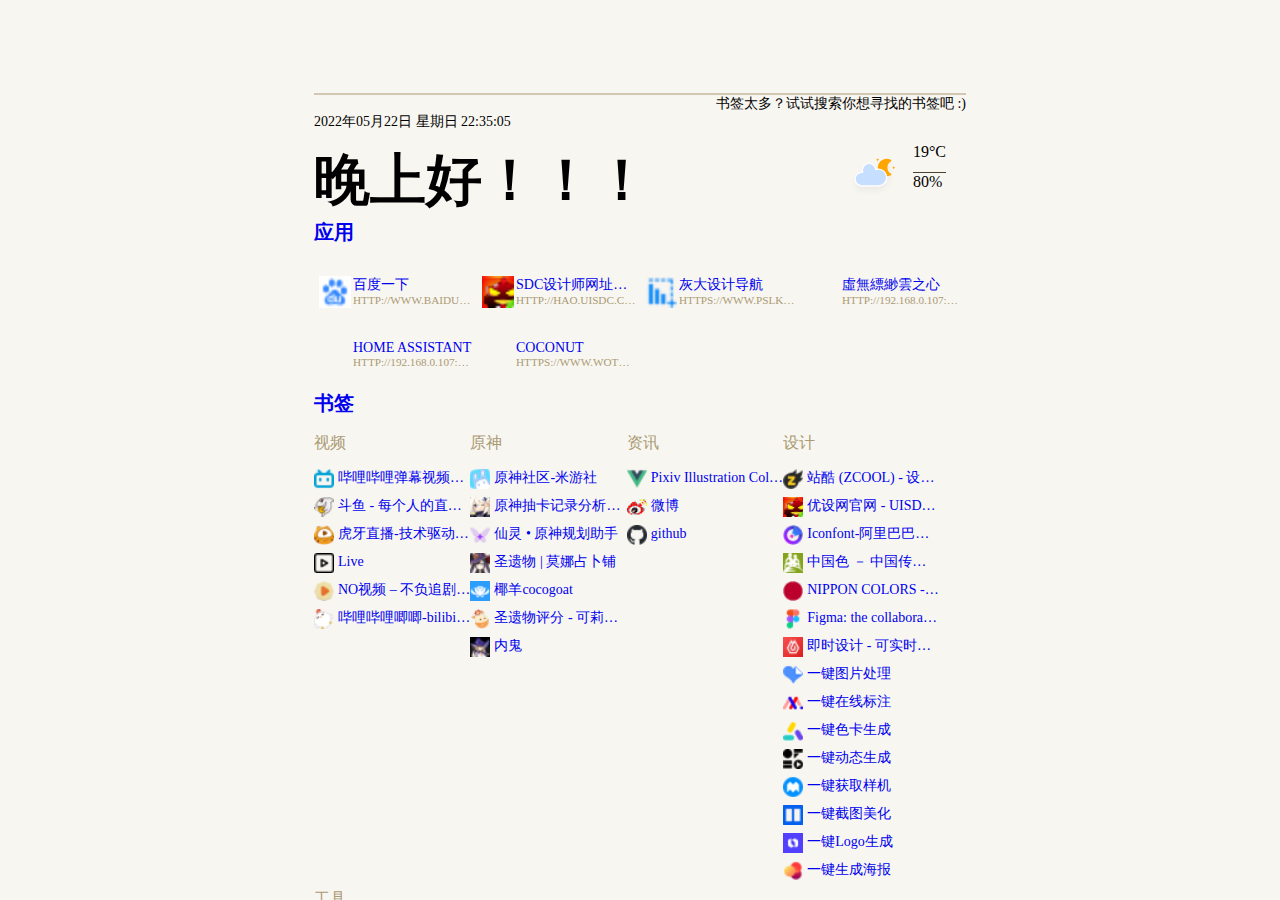
==== commit 90eade9f: "Update daohang.html" ====
--- a/daohang.html
+++ b/daohang.html
@@ -1,11 +1,9 @@
 <!DOCTYPE html>
 <html lang="en"><head><meta http-equiv="Content-Type" content="text/html; charset=UTF-8"><meta http-equiv="x-ua-compatible" content="IE=edge"><meta name="google" content="notranslate"><meta name="viewport" content="width=device-width
-initial-scale=1"><title>daohang</title><link rel="shortcut icon" href="http://192.168.0.107:5005/favicon.ico"><style>*{margin:0;padding:0;box-sizing:border-box;}body{--color-background:#2d3436;--color-primary:#effbff;--color-accent:#ffa500;--spacing-ui:10px;background-color:var(--color-background);transition:background-color 0.3s;font-family:Roboto sans-serif;font-size:14px;}h1 h2 h3 h4 h5 div p a span{color:var(--color-primary);}a{text-decoration:none;}.clearfix::after{content:"";clear:both;display:table;}h1{font-weight:700;font-size:4em;display:inline-block;}.app-content-uppercase h2 a .app-content-uppercase .plugin-container h2{text-transform:uppercase;}h2 a{font-weight:900;font-size:20px;margin-bottom:16px;}.pageview{position:absolute;left:0;right:0;top:0;bottom:0;display:block;}#page-home{display:block;overflow:auto;}.container{padding:25px 40px;width:90%;margin:0 auto;}.pull-left{float:left;}.pull-right{float:right;}.no-select{user-select:none;}#container-apps #container-bookmakrs{margin:2rem 0;}.plugin-container h2{font-weight:900;font-size:20px;margin-bottom:16px;}#page-home .footer-container{text-align:center;bottom:10px;right:40px;opacity:0.6;}#page-home .footer-container:hover{opacity:1;}#page-home.pageview .container{min-width:375px;}@media (max-width:1200px){#page-home.pageview .container{width:90%;}}@media (max-width:768px){#page-home.pageview .container{width:90%;padding:20px;margin:0 auto;}}@media (max-width:375px){#page-home.pageview .container{width:100%;padding:20px;margin:0 auto;}}@media (min-width:1201px){#page-home.pageview .container{width:90%;padding:50px 250px;}}#container-apps .apps-container{width:100%;}#container-apps .apps-container .app-container{float:left;width:25%;}#container-apps .apps-container .app-item{display:block;padding:2px 4px;margin:12px 0;height:40px;overflow:hidden;position:relative;}#container-apps .apps-container .app-item:hover{background-color:rgba(0 0 0 0.2);border-radius:4px;transition:all .1s;}#container-apps .apps-container .app-icon{width:35px;height:35px;position:absolute;left:5px;}#container-apps .apps-container .app-icon *{width:90%;color:var(--color-primary);}#container-apps .apps-container .app-icon img{display:block;width:32px;height:32px;color:var(--color-primary);}.app-content-uppercase #container-apps .apps-container .app-text{text-transform:uppercase;}#container-apps .apps-container .app-text{margin-left:35px;}#container-apps .apps-container .app-title{font-size:1em;font-weight:500;margin-bottom:-4px;white-space:nowrap;overflow:hidden;text-overflow:ellipsis;}#container-apps .apps-container .app-desc{color:var(--color-accent);font-weight:400;font-size:0.8em;opacity:1;margin-top:4px;white-space:nowrap;overflow:hidden;text-overflow:ellipsis;}@media (max-width:767px){#container-apps .apps-container .app-container{width:50%;}}.app-content-uppercase #container-bookmakrs .bookmark-group-container h3.bookmark-group-title{text-transform:uppercase;}#container-bookmakrs .bookmark-group-container h3.bookmark-group-title{color:var(--color-accent);margin-bottom:10px;font-size:16px;font-weight:400;}#container-bookmakrs .bookmark-group-container{display:inline-block;width:23.99%;}#container-bookmakrs .bookmark-group-container h3{white-space:nowrap;overflow:hidden;text-overflow:ellipsis;}#container-bookmakrs .bookmark-group-container .bookmark-list{list-style:none;margin:5px 0;}#container-bookmakrs .bookmark-group-container .bookmark-list a.bookmark{line-height:2;transition:all 0.25s;white-space:nowrap;overflow:hidden;text-overflow:ellipsis;display:block;}#container-bookmakrs .bookmark-group-container .bookmark-list a.bookmark:hover{text-decoration:underline;padding-left:10px;}#container-bookmakrs .bookmark-group-container .bookmark-list a.bookmark img{display:inline-block;width:20px;height:20px;color:var(--color-primary);vertical-align:middle;}#container-bookmakrs .bookmark-group-container .bookmark svg #container-bookmakrs .bookmark-group-container .bookmark span{display:inline;vertical-align:middle;}#container-bookmakrs .bookmark-group-container .bookmark span{margin-left:4px;}#container-bookmakrs .bookmark-group-container .bookmark svg{width:24px;}@media (max-width:767px){#container-bookmakrs .bookmark-group-container{width:30%;float:none;}}#page-home #hero-container{position:relative;}#plugin-datetime{}#plugin-weather{position:absolute;right:20px;top:30px;}#page-home #hero-container p{font-weight:300;text-transform:uppercase;height:30px;}#hero-container .weather-value-container{justify-content:center;font-size:16px;margin-left:10px;font-weight:500;}#hero-container .weather-value-container p:first-child{border-bottom:1px solid var(--color-primary);padding-bottom:5px;}#search-container #search{width:100%;padding:10px 0;color:var(--color-primary);font-size:20px;background-color:transparent;border:none;border-bottom:2px solid var(--color-accent);opacity:0.5;transition:all 0.2s;outline:none;}#search-container #search-label{text-align:right;width:100%;display:block;opacity:0;}#search-container #search:active + label{opacity:1;transition:all 0.2s;}#search-container #search:focus + label{opacity:1;transition:all 0.2s;}.toolbar-container{width:38px;position:fixed;bottom:var(--spacing-ui);left:var(--spacing-ui);display:block;-webkit-justify-content:center;justify-content:center;-webkit-align-items:center;align-items:center;visibility:visible;}#btn-open-settings{width:100%;height:100%;display:block;text-align:center;overflow:hidden;position:relative;}#btn-open-settings svg{color:var(--color-primary);width:90%;margin-top:2px;}#btn-open-settings span{position:absolute;left:100%;opacity:0;}#btn-open-help{width:100%;height:100%;display:block;text-align:center;overflow:hidden;position:relative;}#btn-open-help svg{color:var(--color-primary);width:90%;margin-top:2px;}#btn-open-help span{position:absolute;left:100%;opacity:0;}.toolbar-btn-bg{width:35px;height:35px;background-color:var(--color-accent);border-radius:50%;display:block;-webkit-justify-content:center;justify-content:center;-webkit-align-items:center;align-items:center;transition:all 0.3s;visibility:visible;opacity:0.25;}.toolbar-btn-bg:hover{opacity:1;}.toolbar-btn-settings{margin:0 0 10px 0;}}#page-settings .form-group label #page-settings .form-group select #page-settings .form-group input.btn-submit #page-settings .form-group input.option-input{display:block;}#page-settings .form-group select{margin:8px 0;width:100%;border:none;border-radius:4px;padding:10px;background-color:var(--color-primary);color:var(--color-background);}#page-settings .form-group input.option-input{margin:8px 0;width:100%;border:none;border-radius:4px;padding:10px;background-color:var(--color-primary);color:var(--color-background);}#page-settings .form-group .help-text{font-size:12px;color:var(--color-primary);}#page-settings .form-group input.btn-submit{padding:8px 15px;border:1px solid var(--color-accent);background-color:var(--color-background);color:var(--color-primary);border-radius:4px;}#page-settings .container{padding:25px 20px;width:100%;margin:0;}#page-settings h1{font-size:30px;}#page-settings .main-container{margin:20px 0;position:relative;}#page-settings .main-container .setting-group-container{margin-left:110px;}#page-settings.pageview .container{min-width:375px;}@media (min-width:1201px){#page-settings.pageview .container{width:90%;padding:50px 250px;margin:0 auto;}}@media (max-width:1200px){#page-settings.pageview .container{width:90%;margin:0 auto;}}@media (max-width:768px){#page-settings.pageview .container{width:90%;padding:20px;margin:0 auto;}}@media (max-width:375px){#page-settings.pageview .container{width:100%;padding:20px;margin:0 auto;}}.setting-group-container h2{margin-bottom:10px;}.setting-group-container .form-group .help-text{margin-bottom:12px;text-decoration:underline;font-style:italic;opacity:0.8;}.setting-group-container .form-group input.btn-submit{margin-top:20px;margin-bottom:20px;}#page-settings .form-group label{margin-top:12px;margin-bottom:6px;}#page-settings .form-group select #page-settings .form-group input.option-input{margin-top:6px;margin-bottom:6px;}#page-settings .form-group textarea{resize:none;width:100%;height:80px;border:none;border-radius:4px;padding:10px;background-color:var(--color-primary);color:var(--color-background);margin-top:6px;margin-bottom:6px;}#page-settings .form-about p{line-height:2;}#page-settings .form-about a{margin:0 4px;border-bottom:1px dotted #ccc;}#page-settings .form-about hr{margin:10px 0;}#page-settings .sidebar{position:absolute;left:0;width:100px;list-style:none;}#page-settings .sidebar a{padding-left:7px;border-left:3px solid transparent;display:block;height:40px;line-height:40px;transition:all 0.3s;}#page-settings .sidebar a.active{border-left:3px solid var(--color-primary);}#page-settings .sidebar:hover a.active{border-left:3px solid transparent;}#page-settings .sidebar a:hover #page-settings .sidebar a.active:hover{border-left:3px solid var(--color-primary);}.theme-groups .theme{display:inline-block;width:30%;}.theme-groups .theme .theme-container{width:120px;border:1px solid silver;position:relative;}.theme-groups .theme .theme-color{width:33.33%;height:40px;}.theme-groups .theme .theme-title{text-transform:capitalize;margin:8px 0;color:var(--color-primary);cursor:default;}.theme-groups .theme .theme-choose{position:absolute;z-index:1;left:0;right:0;top:0;bottom:0;width:100%;cursor:pointer;opacity:0;}.theme-blackboard .theme-color.color-background{background-color:rgb(26 26 26);}.theme-blackboard .theme-color.color-primary{background-color:rgb(255 253 234);}.theme-blackboard .theme-color.color-accent{background-color:rgb(92 92 92);}@media (max-width:768px){.theme-groups .theme{display:inline-block;width:100px;margin-right:1.5%;}.theme-groups .theme .theme-container{width:92px;}.theme-groups .theme .theme-color{width:30px;height:30px;}}@media (max-width:375px){.theme-groups .theme{display:inline-block;width:47%;margin-right:1.5%;}.theme-groups .theme .theme-container{width:92px;}.theme-groups .theme .theme-color{width:30px;height:30px;}}</style><meta name="description" content="Flare - self-hosted startpage for your server"><style type="text/css">#_copy{align-items:center;background:#4494d5;border-radius:3px;color:#fff;cursor:pointer;display:flex;font-size:13px;height:30px;justify-content:center;position:absolute;width:60px;z-index:1000}#select-tooltip #sfModal .modal-backdrop div[id^=reader-helper]{display:none!important}.modal-open{overflow:auto!important}._sf_adjust_body{padding-right:0!important}.super_copy_btns_div{position:fixed;width:154px;left:10px;top:45%;background:#e7f1ff;border:2px solid #4595d5;font-weight:600;border-radius:2px;font-family:-apple-system BlinkMacSystemFont Segoe UI PingFang SC Hiragino Sans GB Microsoft YaHei Helvetica Neue Helvetica Arial sans-serif Apple Color Emoji Segoe UI Emoji Segoe UI Symbol;z-index:5000}.super_copy_btns_logo{width:100%;background:#4595d5;text-align:center;font-size:12px;color:#e7f1ff;line-height:30px;height:30px}.super_copy_btns_btn{display:block;width:128px;height:28px;background:#7f5711;border-radius:4px;color:#fff;font-size:12px;border:0;outline:0;margin:8px auto;font-weight:700;cursor:pointer;opacity:.9}.super_copy_btns_btn:hover{opacity:.8}.super_copy_btns_btn:active{opacity:1}</style><style type="text/css">.huabanOneBtnPins{position:absolute;z-index:999999999999;background-color:#00000066;height:26px;width:48px;font-size:12px !important;border:1px solid #ccc;color:#fff;display:none;border-radius:5px;text-align:center;line-height:26px;cursor:pointer}.huabanOneBtnPins:hover{background-color:#000000a2;color:#eee}</style></head><body style="--color-background:#F8F6F1;--color-primary:#4C432E;--color-accent:#AA9A73;" class="app-content-uppercase " _c_t_common="1"><div class="pageview" id="page-home"><div class="container no-select"><div class="module-container" id="search-container"><form action="http://192.168.0.107:5005/" method="post">
+initial-scale=1"><title>daohang</title><link rel="shortcut icon" href="http://192.168.0.107:5005/favicon.ico"><style>*{margin:0;padding:0;box-sizing:border-box;}body{--color-background:#2d3436;--color-primary:#effbff;--color-accent:#ffa500;--spacing-ui:10px;background-color:var(--color-background);transition:background-color 0.3s;font-family:Roboto sans-serif;font-size:14px;}h1 h2 h3 h4 h5 div p a span{color:var(--color-primary);}a{text-decoration:none;}.clearfix::after{content:"";clear:both;display:table;}h1{font-weight:700;font-size:4em;display:inline-block;}.app-content-uppercase h2 a .app-content-uppercase .plugin-container h2{text-transform:uppercase;}h2 a{font-weight:900;font-size:20px;margin-bottom:16px;}.pageview{position:absolute;left:0;right:0;top:0;bottom:0;display:block;}#page-home{display:block;overflow:auto;}.container{padding:25px 40px;width:90%;margin:0 auto;}.pull-left{float:left;}.pull-right{float:right;}.no-select{user-select:none;}#container-apps #container-bookmakrs{margin:2rem 0;}.plugin-container h2{font-weight:900;font-size:20px;margin-bottom:16px;}#page-home .footer-container{text-align:center;bottom:10px;right:40px;opacity:0.6;}#page-home .footer-container:hover{opacity:1;}#page-home.pageview .container{min-width:375px;}@media (max-width:1200px){#page-home.pageview .container{width:90%;}}@media (max-width:768px){#page-home.pageview .container{width:90%;padding:20px;margin:0 auto;}}@media (max-width:375px){#page-home.pageview .container{width:100%;padding:20px;margin:0 auto;}}@media (min-width:1201px){#page-home.pageview .container{width:90%;padding:50px 250px;}}#container-apps .apps-container{width:100%;}#container-apps .apps-container .app-container{float:left;width:25%;}#container-apps .apps-container .app-item{display:block;padding:2px 4px;margin:12px 0;height:40px;overflow:hidden;position:relative;}#container-apps .apps-container .app-item:hover{background-color:rgba(0 0 0 0.2);border-radius:4px;transition:all .1s;}#container-apps .apps-container .app-icon{width:35px;height:35px;position:absolute;left:5px;}#container-apps .apps-container .app-icon *{width:90%;color:var(--color-primary);}#container-apps .apps-container .app-icon img{display:block;width:32px;height:32px;color:var(--color-primary);}.app-content-uppercase #container-apps .apps-container .app-text{text-transform:uppercase;}#container-apps .apps-container .app-text{margin-left:35px;}#container-apps .apps-container .app-title{font-size:1em;font-weight:500;margin-bottom:-4px;white-space:nowrap;overflow:hidden;text-overflow:ellipsis;}#container-apps .apps-container .app-desc{color:var(--color-accent);font-weight:400;font-size:0.8em;opacity:1;margin-top:4px;white-space:nowrap;overflow:hidden;text-overflow:ellipsis;}@media (max-width:767px){#container-apps .apps-container .app-container{width:50%;}}.app-content-uppercase #container-bookmakrs .bookmark-group-container h3.bookmark-group-title{text-transform:uppercase;}#container-bookmakrs .bookmark-group-container h3.bookmark-group-title{color:var(--color-accent);margin-bottom:10px;font-size:16px;font-weight:400;}#container-bookmakrs .bookmark-group-container{display:inline-block;width:23.99%;}#container-bookmakrs .bookmark-group-container h3{white-space:nowrap;overflow:hidden;text-overflow:ellipsis;}#container-bookmakrs .bookmark-group-container .bookmark-list{list-style:none;margin:5px 0;}#container-bookmakrs .bookmark-group-container .bookmark-list a.bookmark{line-height:2;transition:all 0.25s;white-space:nowrap;overflow:hidden;text-overflow:ellipsis;display:block;}#container-bookmakrs .bookmark-group-container .bookmark-list a.bookmark:hover{text-decoration:underline;padding-left:10px;}#container-bookmakrs .bookmark-group-container .bookmark-list a.bookmark img{display:inline-block;width:20px;height:20px;color:var(--color-primary);vertical-align:middle;}#container-bookmakrs .bookmark-group-container .bookmark svg #container-bookmakrs .bookmark-group-container .bookmark span{display:inline;vertical-align:middle;}#container-bookmakrs .bookmark-group-container .bookmark span{margin-left:4px;}#container-bookmakrs .bookmark-group-container .bookmark svg{width:24px;}@media (max-width:767px){#container-bookmakrs .bookmark-group-container{width:30%;float:none;}}#page-home #hero-container{position:relative;}#plugin-datetime{}#plugin-weather{position:absolute;right:20px;top:30px;}#page-home #hero-container p{font-weight:300;text-transform:uppercase;height:30px;}#hero-container .weather-value-container{justify-content:center;font-size:16px;margin-left:10px;font-weight:500;}#hero-container .weather-value-container p:first-child{border-bottom:1px solid var(--color-primary);padding-bottom:5px;}#search-container #search{width:100%;padding:10px 0;color:var(--color-primary);font-size:20px;background-color:transparent;border:none;border-bottom:2px solid var(--color-accent);opacity:0.5;transition:all 0.2s;outline:none;}#search-container #search-label{text-align:right;width:100%;display:block;opacity:0;}#search-container #search:active + label{opacity:1;transition:all 0.2s;}#search-container #search:focus + label{opacity:1;transition:all 0.2s;}.toolbar-container{width:38px;position:fixed;bottom:var(--spacing-ui);left:var(--spacing-ui);display:block;-webkit-justify-content:center;justify-content:center;-webkit-align-items:center;align-items:center;visibility:visible;}#btn-open-settings{width:100%;height:100%;display:block;text-align:center;overflow:hidden;position:relative;}#btn-open-settings svg{color:var(--color-primary);width:90%;margin-top:2px;}#btn-open-settings span{position:absolute;left:100%;opacity:0;}#btn-open-help{width:100%;height:100%;display:block;text-align:center;overflow:hidden;position:relative;}#btn-open-help svg{color:var(--color-primary);width:90%;margin-top:2px;}#btn-open-help span{position:absolute;left:100%;opacity:0;}.toolbar-btn-bg{width:35px;height:35px;background-color:var(--color-accent);border-radius:50%;display:block;-webkit-justify-content:center;justify-content:center;-webkit-align-items:center;align-items:center;transition:all 0.3s;visibility:visible;opacity:0.25;}.toolbar-btn-bg:hover{opacity:1;}.toolbar-btn-settings{margin:0 0 10px 0;}}#page-settings .form-group label #page-settings .form-group select #page-settings .form-group input.btn-submit #page-settings .form-group input.option-input{display:block;}#page-settings .form-group select{margin:8px 0;width:100%;border:none;border-radius:4px;padding:10px;background-color:var(--color-primary);color:var(--color-background);}#page-settings .form-group input.option-input{margin:8px 0;width:100%;border:none;border-radius:4px;padding:10px;background-color:var(--color-primary);color:var(--color-background);}#page-settings .form-group .help-text{font-size:12px;color:var(--color-primary);}#page-settings .form-group input.btn-submit{padding:8px 15px;border:1px solid var(--color-accent);background-color:var(--color-background);color:var(--color-primary);border-radius:4px;}#page-settings .container{padding:25px 20px;width:100%;margin:0;}#page-settings h1{font-size:30px;}#page-settings .main-container{margin:20px 0;position:relative;}#page-settings .main-container .setting-group-container{margin-left:110px;}#page-settings.pageview .container{min-width:375px;}@media (min-width:1201px){#page-settings.pageview .container{width:90%;padding:50px 250px;margin:0 auto;}}@media (max-width:1200px){#page-settings.pageview .container{width:90%;margin:0 auto;}}@media (max-width:768px){#page-settings.pageview .container{width:90%;padding:20px;margin:0 auto;}}@media (max-width:375px){#page-settings.pageview .container{width:100%;padding:20px;margin:0 auto;}}.setting-group-container h2{margin-bottom:10px;}.setting-group-container .form-group .help-text{margin-bottom:12px;text-decoration:underline;font-style:italic;opacity:0.8;}.setting-group-container .form-group input.btn-submit{margin-top:20px;margin-bottom:20px;}#page-settings .form-group label{margin-top:12px;margin-bottom:6px;}#page-settings .form-group select #page-settings .form-group input.option-input{margin-top:6px;margin-bottom:6px;}#page-settings .form-group textarea{resize:none;width:100%;height:80px;border:none;border-radius:4px;padding:10px;background-color:var(--color-primary);color:var(--color-background);margin-top:6px;margin-bottom:6px;}#page-settings .form-about p{line-height:2;}#page-settings .form-about a{margin:0 4px;border-bottom:1px dotted #ccc;}#page-settings .form-about hr{margin:10px 0;}#page-settings .sidebar{position:absolute;left:0;width:100px;list-style:none;}#page-settings .sidebar a{padding-left:7px;border-left:3px solid transparent;display:block;height:40px;line-height:40px;transition:all 0.3s;}#page-settings .sidebar a.active{border-left:3px solid var(--color-primary);}#page-settings .sidebar:hover a.active{border-left:3px solid transparent;}#page-settings .sidebar a:hover #page-settings .sidebar a.active:hover{border-left:3px solid var(--color-primary);}.theme-groups .theme{display:inline-block;width:30%;}.theme-groups .theme .theme-container{width:120px;border:1px solid silver;position:relative;}.theme-groups .theme .theme-color{width:33.33%;height:40px;}.theme-groups .theme .theme-title{text-transform:capitalize;margin:8px 0;color:var(--color-primary);cursor:default;}.theme-groups .theme .theme-choose{position:absolute;z-index:1;left:0;right:0;top:0;bottom:0;width:100%;cursor:pointer;opacity:0;}.theme-blackboard .theme-color.color-background{background-color:rgb(26 26 26);}.theme-blackboard .theme-color.color-primary{background-color:rgb(255 253 234);}.theme-blackboard .theme-color.color-accent{background-color:rgb(92 92 92);}@media (max-width:768px){.theme-groups .theme{display:inline-block;width:100px;margin-right:1.5%;}.theme-groups .theme .theme-container{width:92px;}.theme-groups .theme .theme-color{width:30px;height:30px;}}@media (max-width:375px){.theme-groups .theme{display:inline-block;width:47%;margin-right:1.5%;}.theme-groups .theme .theme-container{width:92px;}.theme-groups .theme .theme-color{width:30px;height:30px;}}</style><meta name="description" content="Flare - self-hosted startpage for your server"><style type="text/css">#_copy{align-items:center;background:#4494d5;border-radius:3px;color:#fff;cursor:pointer;display:flex;font-size:13px;height:30px;justify-content:center;position:absolute;width:60px;z-index:1000}#select-tooltip #sfModal .modal-backdrop div[id^=reader-helper]{display:none!important}.modal-open{overflow:auto!important}._sf_adjust_body{padding-right:0!important}.super_copy_btns_div{position:fixed;width:154px;left:10px;top:45%;background:#e7f1ff;border:2px solid #4595d5;font-weight:600;border-radius:2px;font-family:-apple-system BlinkMacSystemFont Segoe UI PingFang SC Hiragino Sans GB Microsoft YaHei Helvetica Neue Helvetica Arial sans-serif Apple Color Emoji Segoe UI Emoji Segoe UI Symbol;z-index:5000}.super_copy_btns_logo{width:100%;background:#4595d5;text-align:center;font-size:12px;color:#e7f1ff;line-height:30px;height:30px}.super_copy_btns_btn{display:block;width:128px;height:28px;background:#7f5711;border-radius:4px;color:#fff;font-size:12px;border:0;outline:0;margin:8px auto;font-weight:700;cursor:pointer;opacity:.9}.super_copy_btns_btn:hover{opacity:.8}.super_copy_btns_btn:active{opacity:1}</style><style type="text/css">.huabanOneBtnPins{position:absolute;z-index:999999999999;background-color:#00000066;height:26px;width:48px;font-size:12px !important;border:1px solid #ccc;color:#fff;display:none;border-radius:5px;text-align:center;line-height:26px;cursor:pointer}.huabanOneBtnPins:hover{background-color:#000000a2;color:#eee}</style><style type="text/css">#_copy{align-items:center;background:#4494d5;border-radius:3px;color:#fff;cursor:pointer;display:flex;font-size:13px;height:30px;justify-content:center;position:absolute;width:60px;z-index:1000}#select-tooltip #sfModal .modal-backdrop div[id^=reader-helper]{display:none!important}.modal-open{overflow:auto!important}._sf_adjust_body{padding-right:0!important}.super_copy_btns_div{position:fixed;width:154px;left:10px;top:45%;background:#e7f1ff;border:2px solid #4595d5;font-weight:600;border-radius:2px;font-family:-apple-system BlinkMacSystemFont Segoe UI PingFang SC Hiragino Sans GB Microsoft YaHei Helvetica Neue Helvetica Arial sans-serif Apple Color Emoji Segoe UI Emoji Segoe UI Symbol;z-index:5000}.super_copy_btns_logo{width:100%;background:#4595d5;text-align:center;font-size:12px;color:#e7f1ff;line-height:30px;height:30px}.super_copy_btns_btn{display:block;width:128px;height:28px;background:#7f5711;border-radius:4px;color:#fff;font-size:12px;border:0;outline:0;margin:8px auto;font-weight:700;cursor:pointer;opacity:.9}.super_copy_btns_btn:hover{opacity:.8}.super_copy_btns_btn:active{opacity:1}</style><style type="text/css">.huabanOneBtnPins{position:absolute;z-index:999999999999;background-color:#00000066;height:26px;width:48px;font-size:12px !important;border:1px solid #ccc;color:#fff;display:none;border-radius:5px;text-align:center;line-height:26px;cursor:pointer}.huabanOneBtnPins:hover{background-color:#000000a2;color:#eee}</style></head><body style="--color-background:#F8F6F1;--color-primary:#4C432E;--color-accent:#AA9A73;" class="app-content-uppercase " _c_t_common="1" _c_t_j1="1"><div class="pageview" id="page-home"><div class="container no-select"><div class="module-container" id="search-container"><form action="http://192.168.0.107:5005/" method="post">
 <input name="search" id="search" autocomplete="off" autofocus="" placeholder="">
 <label for="search" id="search-label">书签太多？试试搜索你想寻找的书签吧 :)</label></form></div>
-<div class="module-container" id="hero-container">
-	<div id="plugin-datetime"><p><span>2022年05月22日</span> <span>星期日</span> <span>23:38:33</span></p><h1 class="plugin-container" id="plugin-greetings">晚上好！！！</h1></div>
-<div class="plugin-container clearfix" id="plugin-weather"><div class="pull-left"><svg xmlns="http://www.w3.org/2000/svg" xmlns:xlink="http://www.w3.org/1999/xlink" width="64" height="64" viewBox="0 0 64 64"><defs><filter id="blur" width="200%" height="200%"><fegaussianblur in="SourceAlpha" stdDeviation="3"></fegaussianblur><feoffset dx="0" dy="4" result="offsetblur"></feoffset><fecomponenttransfer><fefunca type="linear" slope=".05"></fefunca></fecomponenttransfer><femerge><femergenode></femergenode><femergenode in="SourceGraphic"></femergenode></femerge></filter><style>@keyframes am-weather-cloud-2{0%{-webkit-transform:translate(0 0);-moz-transform:translate(0 0);-ms-transform:translate(0 0);transform:translate(0 0)}50%{-webkit-transform:translate(2px 0);-moz-transform:translate(2px 0);-ms-transform:translate(2px 0);transform:translate(2px 0)}100%{-webkit-transform:translate(0 0);-moz-transform:translate(0 0);-ms-transform:translate(0 0);transform:translate(0 0)}}.am-weather-cloud-2{-webkit-animation-name:am-weather-cloud-2;-moz-animation-name:am-weather-cloud-2;animation-name:am-weather-cloud-2;-webkit-animation-duration:3s;-moz-animation-duration:3s;animation-duration:3s;-webkit-animation-timing-function:linear;-moz-animation-timing-function:linear;animation-timing-function:linear;-webkit-animation-iteration-count:infinite;-moz-animation-iteration-count:infinite;animation-iteration-count:infinite}@keyframes am-weather-moon{0%{-webkit-transform:rotate(0);-moz-transform:rotate(0);-ms-transform:rotate(0);transform:rotate(0)}50%{-webkit-transform:rotate(15deg);-moz-transform:rotate(15deg);-ms-transform:rotate(15deg);transform:rotate(15deg)}100%{-webkit-transform:rotate(0);-moz-transform:rotate(0);-ms-transform:rotate(0);transform:rotate(0)}}.am-weather-moon{-webkit-animation-name:am-weather-moon;-moz-animation-name:am-weather-moon;-ms-animation-name:am-weather-moon;animation-name:am-weather-moon;-webkit-animation-duration:6s;-moz-animation-duration:6s;-ms-animation-duration:6s;animation-duration:6s;-webkit-animation-timing-function:linear;-moz-animation-timing-function:linear;-ms-animation-timing-function:linear;animation-timing-function:linear;-webkit-animation-iteration-count:infinite;-moz-animation-iteration-count:infinite;-ms-animation-iteration-count:infinite;animation-iteration-count:infinite;-webkit-transform-origin:12.5px 15.15px 0;-moz-transform-origin:12.5px 15.15px 0;-ms-transform-origin:12.5px 15.15px 0;transform-origin:12.5px 15.15px 0}@keyframes am-weather-moon-star-1{0%{opacity:0}100%{opacity:1}}.am-weather-moon-star-1{-webkit-animation-name:am-weather-moon-star-1;-moz-animation-name:am-weather-moon-star-1;-ms-animation-name:am-weather-moon-star-1;animation-name:am-weather-moon-star-1;-webkit-animation-delay:3s;-moz-animation-delay:3s;-ms-animation-delay:3s;animation-delay:3s;-webkit-animation-duration:5s;-moz-animation-duration:5s;-ms-animation-duration:5s;animation-duration:5s;-webkit-animation-timing-function:linear;-moz-animation-timing-function:linear;-ms-animation-timing-function:linear;animation-timing-function:linear;-webkit-animation-iteration-count:1;-moz-animation-iteration-count:1;-ms-animation-iteration-count:1;animation-iteration-count:1}@keyframes am-weather-moon-star-2{0%{opacity:0}100%{opacity:1}}.am-weather-moon-star-2{-webkit-animation-name:am-weather-moon-star-2;-moz-animation-name:am-weather-moon-star-2;-ms-animation-name:am-weather-moon-star-2;animation-name:am-weather-moon-star-2;-webkit-animation-delay:5s;-moz-animation-delay:5s;-ms-animation-delay:5s;animation-delay:5s;-webkit-animation-duration:4s;-moz-animation-duration:4s;-ms-animation-duration:4s;animation-duration:4s;-webkit-animation-timing-function:linear;-moz-animation-timing-function:linear;-ms-animation-timing-function:linear;animation-timing-function:linear;-webkit-animation-iteration-count:1;-moz-animation-iteration-count:1;-ms-animation-iteration-count:1;animation-iteration-count:1}</style></defs><g filter="url(#blur)" id="cloudy-night-1"><g transform="translate(20
+<div class="module-container" id="hero-container"><div id="plugin-datetime"><p><span>2022年05月22日</span> <span>星期日</span> <span>22:35:05</span></p><h1 class="plugin-container" id="plugin-greetings">晚上好！！！</h1></div><div class="plugin-container clearfix" id="plugin-weather"><div class="pull-left"><svg xmlns="http://www.w3.org/2000/svg" xmlns:xlink="http://www.w3.org/1999/xlink" width="64" height="64" viewBox="0 0 64 64"><defs><filter id="blur" width="200%" height="200%"><fegaussianblur in="SourceAlpha" stdDeviation="3"></fegaussianblur><feoffset dx="0" dy="4" result="offsetblur"></feoffset><fecomponenttransfer><fefunca type="linear" slope=".05"></fefunca></fecomponenttransfer><femerge><femergenode></femergenode><femergenode in="SourceGraphic"></femergenode></femerge></filter><style>@keyframes am-weather-cloud-2{0%{-webkit-transform:translate(0 0);-moz-transform:translate(0 0);-ms-transform:translate(0 0);transform:translate(0 0)}50%{-webkit-transform:translate(2px 0);-moz-transform:translate(2px 0);-ms-transform:translate(2px 0);transform:translate(2px 0)}100%{-webkit-transform:translate(0 0);-moz-transform:translate(0 0);-ms-transform:translate(0 0);transform:translate(0 0)}}.am-weather-cloud-2{-webkit-animation-name:am-weather-cloud-2;-moz-animation-name:am-weather-cloud-2;animation-name:am-weather-cloud-2;-webkit-animation-duration:3s;-moz-animation-duration:3s;animation-duration:3s;-webkit-animation-timing-function:linear;-moz-animation-timing-function:linear;animation-timing-function:linear;-webkit-animation-iteration-count:infinite;-moz-animation-iteration-count:infinite;animation-iteration-count:infinite}@keyframes am-weather-moon{0%{-webkit-transform:rotate(0);-moz-transform:rotate(0);-ms-transform:rotate(0);transform:rotate(0)}50%{-webkit-transform:rotate(15deg);-moz-transform:rotate(15deg);-ms-transform:rotate(15deg);transform:rotate(15deg)}100%{-webkit-transform:rotate(0);-moz-transform:rotate(0);-ms-transform:rotate(0);transform:rotate(0)}}.am-weather-moon{-webkit-animation-name:am-weather-moon;-moz-animation-name:am-weather-moon;-ms-animation-name:am-weather-moon;animation-name:am-weather-moon;-webkit-animation-duration:6s;-moz-animation-duration:6s;-ms-animation-duration:6s;animation-duration:6s;-webkit-animation-timing-function:linear;-moz-animation-timing-function:linear;-ms-animation-timing-function:linear;animation-timing-function:linear;-webkit-animation-iteration-count:infinite;-moz-animation-iteration-count:infinite;-ms-animation-iteration-count:infinite;animation-iteration-count:infinite;-webkit-transform-origin:12.5px 15.15px 0;-moz-transform-origin:12.5px 15.15px 0;-ms-transform-origin:12.5px 15.15px 0;transform-origin:12.5px 15.15px 0}@keyframes am-weather-moon-star-1{0%{opacity:0}100%{opacity:1}}.am-weather-moon-star-1{-webkit-animation-name:am-weather-moon-star-1;-moz-animation-name:am-weather-moon-star-1;-ms-animation-name:am-weather-moon-star-1;animation-name:am-weather-moon-star-1;-webkit-animation-delay:3s;-moz-animation-delay:3s;-ms-animation-delay:3s;animation-delay:3s;-webkit-animation-duration:5s;-moz-animation-duration:5s;-ms-animation-duration:5s;animation-duration:5s;-webkit-animation-timing-function:linear;-moz-animation-timing-function:linear;-ms-animation-timing-function:linear;animation-timing-function:linear;-webkit-animation-iteration-count:1;-moz-animation-iteration-count:1;-ms-animation-iteration-count:1;animation-iteration-count:1}@keyframes am-weather-moon-star-2{0%{opacity:0}100%{opacity:1}}.am-weather-moon-star-2{-webkit-animation-name:am-weather-moon-star-2;-moz-animation-name:am-weather-moon-star-2;-ms-animation-name:am-weather-moon-star-2;animation-name:am-weather-moon-star-2;-webkit-animation-delay:5s;-moz-animation-delay:5s;-ms-animation-delay:5s;animation-delay:5s;-webkit-animation-duration:4s;-moz-animation-duration:4s;-ms-animation-duration:4s;animation-duration:4s;-webkit-animation-timing-function:linear;-moz-animation-timing-function:linear;-ms-animation-timing-function:linear;animation-timing-function:linear;-webkit-animation-iteration-count:1;-moz-animation-iteration-count:1;-ms-animation-iteration-count:1;animation-iteration-count:1}</style></defs><g filter="url(#blur)" id="cloudy-night-1"><g transform="translate(20
 10)"><g transform="translate(16
 4)
  scale(0.8)"><g class="am-weather-moon-star-1"><polygon fill="orange" points="3.3
@@ -83,10 +81,10 @@
 </a>
 </div>
 </div></div>
-<div class="plugin-container clearfix" id="container-bookmakrs"><h2><a href="http://192.168.0.107:5005/bookmarks">书签</a></h2><div class="bookmark-group-container pull-left"><h3 class="bookmark-group-title">视频</h3><ul class="bookmark-list"><li><a target="_blank" rel="noopener" href="http://www.bilibili.com/" class="bookmark"><img src="./daohang_files/saved_resource(5)"><span>哔哩哔哩弹幕视频网 - ( ゜- ゜)つロ 乾杯~ - bilibili</span></a></li><li><a target="_blank" rel="noopener" href="https://www.douyu.com/" class="bookmark"><img src="./daohang_files/saved_resource(6)"><span>斗鱼 - 每个人的直播平台</span></a></li><li><a target="_blank" rel="noopener" href="https://www.huya.com/" class="bookmark"><img src="./daohang_files/saved_resource(7)"><span>虎牙直播-技术驱动娱乐-弹幕式互动直播平台</span></a></li><li><a target="_blank" rel="noopener" href="http://live.yj1211.work/index/home/recommend" class="bookmark"><img src="./daohang_files/saved_resource(8)"><span>Live</span></a></li><li><a target="_blank" rel="noopener" href="https://www.novipnoad.com/" class="bookmark"><img src="./daohang_files/saved_resource(9)"><span>NO视频 – 不负追剧好时光 (￣▽￣)"</span></a></li><li><a target="_blank" rel="noopener" href="http://www.bilibilijj.com/" class="bookmark"><img src="./daohang_files/saved_resource(10)"><span>哔哩哔哩唧唧-bilibili视频|弹幕在线下载</span></a></li></ul></div><div class="bookmark-group-container pull-left"><h3 class="bookmark-group-title">原神</h3><ul class="bookmark-list"><li><a target="_blank" rel="noopener" href="https://bbs.mihoyo.com/ys/" class="bookmark"><img src="./daohang_files/saved_resource(11)"><span>原神社区-米游社</span></a></li><li><a target="_blank" rel="noopener" href="https://genshin-gacha-analyzer.vercel.app/" class="bookmark"><img src="./daohang_files/saved_resource(12)"><span>原神抽卡记录分析工具</span></a></li><li><a target="_blank" rel="noopener" href="https://seelie.me/achievements" class="bookmark"><img src="./daohang_files/saved_resource(13)"><span>仙灵 • 原神规划助手</span></a></li><li><a target="_blank" rel="noopener" href="https://www.mona-uranai.com/artifacts" class="bookmark"><img src="./daohang_files/saved_resource(14)"><span>圣遗物 | 莫娜占卜铺</span></a></li><li><a target="_blank" rel="noopener" href="https://cocogoat.work/options/sync" class="bookmark"><img src="./daohang_files/saved_resource(15)"><span>椰羊cocogoat</span></a></li><li><a target="_blank" rel="noopener" href="https://relic.genshin.pub/" class="bookmark"><img src="./daohang_files/saved_resource(16)"><span>圣遗物评分 - 可莉特调</span></a></li><li><a target="_blank" rel="noopener" href="https://genshin.honeyhunterworld.com/db/char/unreleased-and-upcoming-characters/?lang=CHS" class="bookmark"><img src="./daohang_files/saved_resource(17)"><span>内鬼</span></a></li></ul></div><div class="bookmark-group-container pull-left"><h3 class="bookmark-group-title">资讯</h3><ul class="bookmark-list"><li><a target="_blank" rel="noopener" href="https://pixivic.com/" class="bookmark"><img src="./daohang_files/saved_resource(18)"><span>Pixiv Illustration Collection</span></a></li><li><a target="_blank" rel="noopener" href="http://weibo.com/wotuent/home?wvr=5" class="bookmark"><img src="./daohang_files/saved_resource(20)"><span>微博</span></a></li><li><a target="_blank" rel="noopener" href="https://github.com/" class="bookmark"><img src="./daohang_files/saved_resource(21)"><span>github</span></a></li></ul></div><div class="bookmark-group-container pull-left"><h3 class="bookmark-group-title">设计</h3><ul class="bookmark-list"><li><a target="_blank" rel="noopener" href="https://www.zcool.com.cn/" class="bookmark"><img src="./daohang_files/saved_resource(22)"><span>站酷 (ZCOOL) - 设计师互动平台 - 打开站酷，发现更好的设计！</span></a></li><li><a target="_blank" rel="noopener" href="https://www.uisdc.com/" class="bookmark"><img src="./daohang_files/saved_resource(23)"><span>优设网官网 - UISDC - 设计师交流学习平台</span></a></li><li><a target="_blank" rel="noopener" href="http://iconfont.cn/?spm=a313x.7781069.1998910419.d4d0a486a" class="bookmark"><img src="./daohang_files/saved_resource(24)"><span>Iconfont-阿里巴巴矢量图标库</span></a></li><li><a target="_blank" rel="noopener" href="http://zhongguose.com/" class="bookmark"><img src="./daohang_files/saved_resource(25)"><span>中国色 － 中国传统颜色</span></a></li><li><a target="_blank" rel="noopener" href="https://nipponcolors.com/" class="bookmark"><img src="./daohang_files/saved_resource(26)"><span>NIPPON COLORS - 日本の伝統色</span></a></li><li><a target="_blank" rel="noopener" href="https://www.figma.com/" class="bookmark"><img src="./daohang_files/saved_resource(27)"><span>Figma: the collaborative interface design tool.</span></a></li><li><a target="_blank" rel="noopener" href="https://js.design/home" class="bookmark"><img src="./daohang_files/saved_resource(28)"><span>即时设计 - 可实时协作的专业 UI 设计工具</span></a></li><li><a target="_blank" rel="noopener" href="https://www.iloveimg.com/zh-cn" class="bookmark"><img src="./daohang_files/saved_resource(29)"><span>一键图片处理</span></a></li><li><a target="_blank" rel="noopener" href="https://www.markup.io/" class="bookmark"><img src="./daohang_files/saved_resource(30)"><span>一键在线标注</span></a></li><li><a target="_blank" rel="noopener" href="https://colors.dopely.top/" class="bookmark"><img src="./daohang_files/saved_resource(31)"><span>一键色卡生成</span></a></li><li><a target="_blank" rel="noopener" href="https://offeo.com/" class="bookmark"><img src="./daohang_files/saved_resource(32)"><span>一键动态生成</span></a></li><li><a target="_blank" rel="noopener" href="https://mockups-design.com/" class="bookmark"><img src="./daohang_files/saved_resource(33)"><span>一键获取样机</span></a></li><li><a target="_blank" rel="noopener" href="https://cleanmock.com/" class="bookmark"><img src="./daohang_files/saved_resource(34)"><span>一键截图美化</span></a></li><li><a target="_blank" rel="noopener" href="https://looka.com/" class="bookmark"><img src="./daohang_files/saved_resource(35)"><span>一键Logo生成</span></a></li><li><a target="_blank" rel="noopener" href="https://www.artify.co/" class="bookmark"><img src="./daohang_files/saved_resource(36)"><span>一键生成海报</span></a></li></ul></div><div class="bookmark-group-container pull-left"><h3 class="bookmark-group-title">工具</h3><ul class="bookmark-list"><li><a target="_blank" rel="noopener" href="https://translate.google.cn/" class="bookmark"><img src="./daohang_files/saved_resource(37)"><span>Google 翻译</span></a></li><li><a target="_blank" rel="noopener" href="https://www.cbaigui.com/" class="bookmark"><img src="./daohang_files/saved_resource(38)"><span>纪妖</span></a></li><li><a target="_blank" rel="noopener" href="https://theuselessweb.com/" class="bookmark"><img src="./daohang_files/saved_resource(39)"><span>无用的网站</span></a></li><li><a target="_blank" rel="noopener" href="https://www.allhistory.com/" class="bookmark"><img src="./daohang_files/saved_resource(40)"><span>全历史</span></a></li><li><a target="_blank" rel="noopener" href="http://www.dbbqb.com/" class="bookmark"><img src="./daohang_files/saved_resource(41)"><span>逗比拯救世界</span></a></li><li><a target="_blank" rel="noopener" href="https://thispersondoesnotexist.com/" class="bookmark"><img src="./daohang_files/saved_resource(42)"><span>此人不存在</span></a></li></ul></div></div><div class="toolbar-container">
-	</div><div class="footer-container">由 <a href="">Flare</a> ❤️ 虚无幻境</div></div></div><div id="yuntu-drop-panel">
+<div class="plugin-container clearfix" id="container-bookmakrs"><h2><a href="http://192.168.0.107:5005/bookmarks">书签</a></h2><div class="bookmark-group-container pull-left"><h3 class="bookmark-group-title">视频</h3><ul class="bookmark-list"><li><a target="_blank" rel="noopener" href="http://www.bilibili.com/" class="bookmark"><img src="./daohang_files/saved_resource(5)"><span>哔哩哔哩弹幕视频网 - ( ゜- ゜)つロ 乾杯~ - bilibili</span></a></li><li><a target="_blank" rel="noopener" href="https://www.douyu.com/" class="bookmark"><img src="./daohang_files/saved_resource(6)"><span>斗鱼 - 每个人的直播平台</span></a></li><li><a target="_blank" rel="noopener" href="https://www.huya.com/" class="bookmark"><img src="./daohang_files/saved_resource(7)"><span>虎牙直播-技术驱动娱乐-弹幕式互动直播平台</span></a></li><li><a target="_blank" rel="noopener" href="http://live.yj1211.work/index/home/recommend" class="bookmark"><img src="./daohang_files/saved_resource(8)"><span>Live</span></a></li><li><a target="_blank" rel="noopener" href="https://www.novipnoad.com/" class="bookmark"><img src="./daohang_files/saved_resource(9)"><span>NO视频 – 不负追剧好时光 (￣▽￣)"</span></a></li><li><a target="_blank" rel="noopener" href="http://www.bilibilijj.com/" class="bookmark"><img src="./daohang_files/saved_resource(10)"><span>哔哩哔哩唧唧-bilibili视频|弹幕在线下载</span></a></li></ul></div><div class="bookmark-group-container pull-left"><h3 class="bookmark-group-title">原神</h3><ul class="bookmark-list"><li><a target="_blank" rel="noopener" href="https://bbs.mihoyo.com/ys/" class="bookmark"><img src="./daohang_files/saved_resource(11)"><span>原神社区-米游社</span></a></li><li><a target="_blank" rel="noopener" href="https://genshin-gacha-analyzer.vercel.app/" class="bookmark"><img src="./daohang_files/saved_resource(12)"><span>原神抽卡记录分析工具</span></a></li><li><a target="_blank" rel="noopener" href="https://seelie.me/achievements" class="bookmark"><img src="./daohang_files/saved_resource(13)"><span>仙灵 • 原神规划助手</span></a></li><li><a target="_blank" rel="noopener" href="https://www.mona-uranai.com/artifacts" class="bookmark"><img src="./daohang_files/saved_resource(14)"><span>圣遗物 | 莫娜占卜铺</span></a></li><li><a target="_blank" rel="noopener" href="https://cocogoat.work/options/sync" class="bookmark"><img src="./daohang_files/saved_resource(15)"><span>椰羊cocogoat</span></a></li><li><a target="_blank" rel="noopener" href="https://relic.genshin.pub/" class="bookmark"><img src="./daohang_files/saved_resource(16)"><span>圣遗物评分 - 可莉特调</span></a></li><li><a target="_blank" rel="noopener" href="https://genshin.honeyhunterworld.com/db/char/unreleased-and-upcoming-characters/?lang=CHS" class="bookmark"><img src="./daohang_files/saved_resource(17)"><span>内鬼</span></a></li></ul></div><div class="bookmark-group-container pull-left"><h3 class="bookmark-group-title">资讯</h3><ul class="bookmark-list"><li><a target="_blank" rel="noopener" href="https://pixivic.com/" class="bookmark"><img src="./daohang_files/saved_resource(18)"><span>Pixiv Illustration Collection</span></a></li><li><a target="_blank" rel="noopener" href="http://weibo.com/wotuent/home?wvr=5" class="bookmark"><img src="./daohang_files/saved_resource(20)"><span>微博</span></a></li><li><a target="_blank" rel="noopener" href="https://github.com/" class="bookmark"><img src="./daohang_files/saved_resource(21)"><span>github</span></a></li></ul></div><div class="bookmark-group-container pull-left"><h3 class="bookmark-group-title">设计</h3><ul class="bookmark-list"><li><a target="_blank" rel="noopener" href="https://www.zcool.com.cn/" class="bookmark"><img src="./daohang_files/saved_resource(22)"><span>站酷 (ZCOOL) - 设计师互动平台 - 打开站酷，发现更好的设计！</span></a></li><li><a target="_blank" rel="noopener" href="https://www.uisdc.com/" class="bookmark"><img src="./daohang_files/saved_resource(23)"><span>优设网官网 - UISDC - 设计师交流学习平台</span></a></li><li><a target="_blank" rel="noopener" href="http://iconfont.cn/?spm=a313x.7781069.1998910419.d4d0a486a" class="bookmark"><img src="./daohang_files/saved_resource(24)"><span>Iconfont-阿里巴巴矢量图标库</span></a></li><li><a target="_blank" rel="noopener" href="http://zhongguose.com/" class="bookmark"><img src="./daohang_files/saved_resource(25)"><span>中国色 － 中国传统颜色</span></a></li><li><a target="_blank" rel="noopener" href="https://nipponcolors.com/" class="bookmark"><img src="./daohang_files/saved_resource(26)"><span>NIPPON COLORS - 日本の伝統色</span></a></li><li><a target="_blank" rel="noopener" href="https://www.figma.com/" class="bookmark"><img src="./daohang_files/saved_resource(27)"><span>Figma: the collaborative interface design tool.</span></a></li><li><a target="_blank" rel="noopener" href="https://js.design/home" class="bookmark"><img src="./daohang_files/saved_resource(28)"><span>即时设计 - 可实时协作的专业 UI 设计工具</span></a></li><li><a target="_blank" rel="noopener" href="https://www.iloveimg.com/zh-cn" class="bookmark"><img src="./daohang_files/saved_resource(29)"><span>一键图片处理</span></a></li><li><a target="_blank" rel="noopener" href="https://www.markup.io/" class="bookmark"><img src="./daohang_files/saved_resource(30)"><span>一键在线标注</span></a></li><li><a target="_blank" rel="noopener" href="https://colors.dopely.top/" class="bookmark"><img src="./daohang_files/saved_resource(31)"><span>一键色卡生成</span></a></li><li><a target="_blank" rel="noopener" href="https://offeo.com/" class="bookmark"><img src="./daohang_files/saved_resource(32)"><span>一键动态生成</span></a></li><li><a target="_blank" rel="noopener" href="https://mockups-design.com/" class="bookmark"><img src="./daohang_files/saved_resource(33)"><span>一键获取样机</span></a></li><li><a target="_blank" rel="noopener" href="https://cleanmock.com/" class="bookmark"><img src="./daohang_files/saved_resource(34)"><span>一键截图美化</span></a></li><li><a target="_blank" rel="noopener" href="https://looka.com/" class="bookmark"><img src="./daohang_files/saved_resource(35)"><span>一键Logo生成</span></a></li><li><a target="_blank" rel="noopener" href="https://www.artify.co/" class="bookmark"><img src="./daohang_files/saved_resource(36)"><span>一键生成海报</span></a></li></ul></div><div class="bookmark-group-container pull-left"><h3 class="bookmark-group-title">工具</h3><ul class="bookmark-list"><li><a target="_blank" rel="noopener" href="https://translate.google.cn/" class="bookmark"><img src="./daohang_files/saved_resource(37)"><span>Google 翻译</span></a></li><li><a target="_blank" rel="noopener" href="https://www.cbaigui.com/" class="bookmark"><img src="./daohang_files/saved_resource(38)"><span>纪妖</span></a></li><li><a target="_blank" rel="noopener" href="https://theuselessweb.com/" class="bookmark"><img src="./daohang_files/saved_resource(39)"><span>无用的网站</span></a></li><li><a target="_blank" rel="noopener" href="https://www.allhistory.com/" class="bookmark"><img src="./daohang_files/saved_resource(40)"><span>全历史</span></a></li><li><a target="_blank" rel="noopener" href="http://www.dbbqb.com/" class="bookmark"><img src="./daohang_files/saved_resource(41)"><span>逗比拯救世界</span></a></li><li><a target="_blank" rel="noopener" href="https://thispersondoesnotexist.com/" class="bookmark"><img src="./daohang_files/saved_resource(42)"><span>此人不存在</span></a></li></ul></div></div>
+<div class="footer-container">由 <a href="https://github.com/soulteary/docker-flare">Flare</a> ❤️ 虚无幻境</div></div></div><div id="yuntu-drop-panel">
 <div id="yuntu-drop-panel-inner">
 <div class="yuntu-content">
 </div>
 </div>
-</div><div class="huabanOneBtnPins" id="huabanOneBtnPins" style="display: none;"><span style="color:#fd4819; margin-right:2px">●</span>采集</div></body></html>+</div><div class="huabanOneBtnPins" id="huabanOneBtnPins" style="display: none;"><span style="color:#fd4819; margin-right:2px">●</span>采集</div><div class="huabanOneBtnPins" id="huabanOneBtnPins"><span style="color:#fd4819; margin-right:2px">●</span>采集</div></body></html>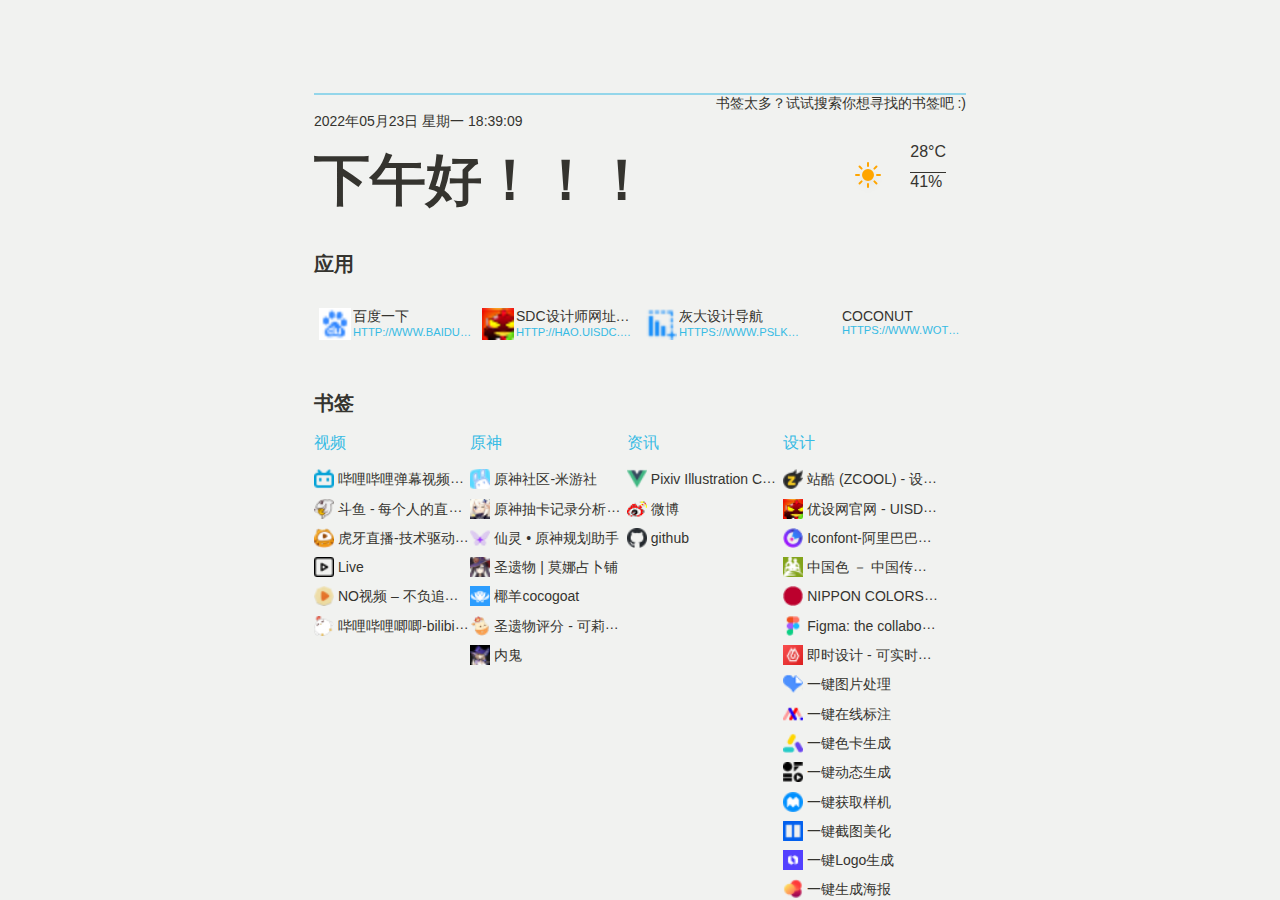
==== commit f6b8aaaa: "222" ====
--- a/daohang.html
+++ b/daohang.html
@@ -1,90 +1,55 @@
 <!DOCTYPE html>
-<html lang="en"><head><meta http-equiv="Content-Type" content="text/html; charset=UTF-8"><meta http-equiv="x-ua-compatible" content="IE=edge"><meta name="google" content="notranslate"><meta name="viewport" content="width=device-width
-initial-scale=1"><title>daohang</title><link rel="shortcut icon" href="http://192.168.0.107:5005/favicon.ico"><style>*{margin:0;padding:0;box-sizing:border-box;}body{--color-background:#2d3436;--color-primary:#effbff;--color-accent:#ffa500;--spacing-ui:10px;background-color:var(--color-background);transition:background-color 0.3s;font-family:Roboto sans-serif;font-size:14px;}h1 h2 h3 h4 h5 div p a span{color:var(--color-primary);}a{text-decoration:none;}.clearfix::after{content:"";clear:both;display:table;}h1{font-weight:700;font-size:4em;display:inline-block;}.app-content-uppercase h2 a .app-content-uppercase .plugin-container h2{text-transform:uppercase;}h2 a{font-weight:900;font-size:20px;margin-bottom:16px;}.pageview{position:absolute;left:0;right:0;top:0;bottom:0;display:block;}#page-home{display:block;overflow:auto;}.container{padding:25px 40px;width:90%;margin:0 auto;}.pull-left{float:left;}.pull-right{float:right;}.no-select{user-select:none;}#container-apps #container-bookmakrs{margin:2rem 0;}.plugin-container h2{font-weight:900;font-size:20px;margin-bottom:16px;}#page-home .footer-container{text-align:center;bottom:10px;right:40px;opacity:0.6;}#page-home .footer-container:hover{opacity:1;}#page-home.pageview .container{min-width:375px;}@media (max-width:1200px){#page-home.pageview .container{width:90%;}}@media (max-width:768px){#page-home.pageview .container{width:90%;padding:20px;margin:0 auto;}}@media (max-width:375px){#page-home.pageview .container{width:100%;padding:20px;margin:0 auto;}}@media (min-width:1201px){#page-home.pageview .container{width:90%;padding:50px 250px;}}#container-apps .apps-container{width:100%;}#container-apps .apps-container .app-container{float:left;width:25%;}#container-apps .apps-container .app-item{display:block;padding:2px 4px;margin:12px 0;height:40px;overflow:hidden;position:relative;}#container-apps .apps-container .app-item:hover{background-color:rgba(0 0 0 0.2);border-radius:4px;transition:all .1s;}#container-apps .apps-container .app-icon{width:35px;height:35px;position:absolute;left:5px;}#container-apps .apps-container .app-icon *{width:90%;color:var(--color-primary);}#container-apps .apps-container .app-icon img{display:block;width:32px;height:32px;color:var(--color-primary);}.app-content-uppercase #container-apps .apps-container .app-text{text-transform:uppercase;}#container-apps .apps-container .app-text{margin-left:35px;}#container-apps .apps-container .app-title{font-size:1em;font-weight:500;margin-bottom:-4px;white-space:nowrap;overflow:hidden;text-overflow:ellipsis;}#container-apps .apps-container .app-desc{color:var(--color-accent);font-weight:400;font-size:0.8em;opacity:1;margin-top:4px;white-space:nowrap;overflow:hidden;text-overflow:ellipsis;}@media (max-width:767px){#container-apps .apps-container .app-container{width:50%;}}.app-content-uppercase #container-bookmakrs .bookmark-group-container h3.bookmark-group-title{text-transform:uppercase;}#container-bookmakrs .bookmark-group-container h3.bookmark-group-title{color:var(--color-accent);margin-bottom:10px;font-size:16px;font-weight:400;}#container-bookmakrs .bookmark-group-container{display:inline-block;width:23.99%;}#container-bookmakrs .bookmark-group-container h3{white-space:nowrap;overflow:hidden;text-overflow:ellipsis;}#container-bookmakrs .bookmark-group-container .bookmark-list{list-style:none;margin:5px 0;}#container-bookmakrs .bookmark-group-container .bookmark-list a.bookmark{line-height:2;transition:all 0.25s;white-space:nowrap;overflow:hidden;text-overflow:ellipsis;display:block;}#container-bookmakrs .bookmark-group-container .bookmark-list a.bookmark:hover{text-decoration:underline;padding-left:10px;}#container-bookmakrs .bookmark-group-container .bookmark-list a.bookmark img{display:inline-block;width:20px;height:20px;color:var(--color-primary);vertical-align:middle;}#container-bookmakrs .bookmark-group-container .bookmark svg #container-bookmakrs .bookmark-group-container .bookmark span{display:inline;vertical-align:middle;}#container-bookmakrs .bookmark-group-container .bookmark span{margin-left:4px;}#container-bookmakrs .bookmark-group-container .bookmark svg{width:24px;}@media (max-width:767px){#container-bookmakrs .bookmark-group-container{width:30%;float:none;}}#page-home #hero-container{position:relative;}#plugin-datetime{}#plugin-weather{position:absolute;right:20px;top:30px;}#page-home #hero-container p{font-weight:300;text-transform:uppercase;height:30px;}#hero-container .weather-value-container{justify-content:center;font-size:16px;margin-left:10px;font-weight:500;}#hero-container .weather-value-container p:first-child{border-bottom:1px solid var(--color-primary);padding-bottom:5px;}#search-container #search{width:100%;padding:10px 0;color:var(--color-primary);font-size:20px;background-color:transparent;border:none;border-bottom:2px solid var(--color-accent);opacity:0.5;transition:all 0.2s;outline:none;}#search-container #search-label{text-align:right;width:100%;display:block;opacity:0;}#search-container #search:active + label{opacity:1;transition:all 0.2s;}#search-container #search:focus + label{opacity:1;transition:all 0.2s;}.toolbar-container{width:38px;position:fixed;bottom:var(--spacing-ui);left:var(--spacing-ui);display:block;-webkit-justify-content:center;justify-content:center;-webkit-align-items:center;align-items:center;visibility:visible;}#btn-open-settings{width:100%;height:100%;display:block;text-align:center;overflow:hidden;position:relative;}#btn-open-settings svg{color:var(--color-primary);width:90%;margin-top:2px;}#btn-open-settings span{position:absolute;left:100%;opacity:0;}#btn-open-help{width:100%;height:100%;display:block;text-align:center;overflow:hidden;position:relative;}#btn-open-help svg{color:var(--color-primary);width:90%;margin-top:2px;}#btn-open-help span{position:absolute;left:100%;opacity:0;}.toolbar-btn-bg{width:35px;height:35px;background-color:var(--color-accent);border-radius:50%;display:block;-webkit-justify-content:center;justify-content:center;-webkit-align-items:center;align-items:center;transition:all 0.3s;visibility:visible;opacity:0.25;}.toolbar-btn-bg:hover{opacity:1;}.toolbar-btn-settings{margin:0 0 10px 0;}}#page-settings .form-group label #page-settings .form-group select #page-settings .form-group input.btn-submit #page-settings .form-group input.option-input{display:block;}#page-settings .form-group select{margin:8px 0;width:100%;border:none;border-radius:4px;padding:10px;background-color:var(--color-primary);color:var(--color-background);}#page-settings .form-group input.option-input{margin:8px 0;width:100%;border:none;border-radius:4px;padding:10px;background-color:var(--color-primary);color:var(--color-background);}#page-settings .form-group .help-text{font-size:12px;color:var(--color-primary);}#page-settings .form-group input.btn-submit{padding:8px 15px;border:1px solid var(--color-accent);background-color:var(--color-background);color:var(--color-primary);border-radius:4px;}#page-settings .container{padding:25px 20px;width:100%;margin:0;}#page-settings h1{font-size:30px;}#page-settings .main-container{margin:20px 0;position:relative;}#page-settings .main-container .setting-group-container{margin-left:110px;}#page-settings.pageview .container{min-width:375px;}@media (min-width:1201px){#page-settings.pageview .container{width:90%;padding:50px 250px;margin:0 auto;}}@media (max-width:1200px){#page-settings.pageview .container{width:90%;margin:0 auto;}}@media (max-width:768px){#page-settings.pageview .container{width:90%;padding:20px;margin:0 auto;}}@media (max-width:375px){#page-settings.pageview .container{width:100%;padding:20px;margin:0 auto;}}.setting-group-container h2{margin-bottom:10px;}.setting-group-container .form-group .help-text{margin-bottom:12px;text-decoration:underline;font-style:italic;opacity:0.8;}.setting-group-container .form-group input.btn-submit{margin-top:20px;margin-bottom:20px;}#page-settings .form-group label{margin-top:12px;margin-bottom:6px;}#page-settings .form-group select #page-settings .form-group input.option-input{margin-top:6px;margin-bottom:6px;}#page-settings .form-group textarea{resize:none;width:100%;height:80px;border:none;border-radius:4px;padding:10px;background-color:var(--color-primary);color:var(--color-background);margin-top:6px;margin-bottom:6px;}#page-settings .form-about p{line-height:2;}#page-settings .form-about a{margin:0 4px;border-bottom:1px dotted #ccc;}#page-settings .form-about hr{margin:10px 0;}#page-settings .sidebar{position:absolute;left:0;width:100px;list-style:none;}#page-settings .sidebar a{padding-left:7px;border-left:3px solid transparent;display:block;height:40px;line-height:40px;transition:all 0.3s;}#page-settings .sidebar a.active{border-left:3px solid var(--color-primary);}#page-settings .sidebar:hover a.active{border-left:3px solid transparent;}#page-settings .sidebar a:hover #page-settings .sidebar a.active:hover{border-left:3px solid var(--color-primary);}.theme-groups .theme{display:inline-block;width:30%;}.theme-groups .theme .theme-container{width:120px;border:1px solid silver;position:relative;}.theme-groups .theme .theme-color{width:33.33%;height:40px;}.theme-groups .theme .theme-title{text-transform:capitalize;margin:8px 0;color:var(--color-primary);cursor:default;}.theme-groups .theme .theme-choose{position:absolute;z-index:1;left:0;right:0;top:0;bottom:0;width:100%;cursor:pointer;opacity:0;}.theme-blackboard .theme-color.color-background{background-color:rgb(26 26 26);}.theme-blackboard .theme-color.color-primary{background-color:rgb(255 253 234);}.theme-blackboard .theme-color.color-accent{background-color:rgb(92 92 92);}@media (max-width:768px){.theme-groups .theme{display:inline-block;width:100px;margin-right:1.5%;}.theme-groups .theme .theme-container{width:92px;}.theme-groups .theme .theme-color{width:30px;height:30px;}}@media (max-width:375px){.theme-groups .theme{display:inline-block;width:47%;margin-right:1.5%;}.theme-groups .theme .theme-container{width:92px;}.theme-groups .theme .theme-color{width:30px;height:30px;}}</style><meta name="description" content="Flare - self-hosted startpage for your server"><style type="text/css">#_copy{align-items:center;background:#4494d5;border-radius:3px;color:#fff;cursor:pointer;display:flex;font-size:13px;height:30px;justify-content:center;position:absolute;width:60px;z-index:1000}#select-tooltip #sfModal .modal-backdrop div[id^=reader-helper]{display:none!important}.modal-open{overflow:auto!important}._sf_adjust_body{padding-right:0!important}.super_copy_btns_div{position:fixed;width:154px;left:10px;top:45%;background:#e7f1ff;border:2px solid #4595d5;font-weight:600;border-radius:2px;font-family:-apple-system BlinkMacSystemFont Segoe UI PingFang SC Hiragino Sans GB Microsoft YaHei Helvetica Neue Helvetica Arial sans-serif Apple Color Emoji Segoe UI Emoji Segoe UI Symbol;z-index:5000}.super_copy_btns_logo{width:100%;background:#4595d5;text-align:center;font-size:12px;color:#e7f1ff;line-height:30px;height:30px}.super_copy_btns_btn{display:block;width:128px;height:28px;background:#7f5711;border-radius:4px;color:#fff;font-size:12px;border:0;outline:0;margin:8px auto;font-weight:700;cursor:pointer;opacity:.9}.super_copy_btns_btn:hover{opacity:.8}.super_copy_btns_btn:active{opacity:1}</style><style type="text/css">.huabanOneBtnPins{position:absolute;z-index:999999999999;background-color:#00000066;height:26px;width:48px;font-size:12px !important;border:1px solid #ccc;color:#fff;display:none;border-radius:5px;text-align:center;line-height:26px;cursor:pointer}.huabanOneBtnPins:hover{background-color:#000000a2;color:#eee}</style><style type="text/css">#_copy{align-items:center;background:#4494d5;border-radius:3px;color:#fff;cursor:pointer;display:flex;font-size:13px;height:30px;justify-content:center;position:absolute;width:60px;z-index:1000}#select-tooltip #sfModal .modal-backdrop div[id^=reader-helper]{display:none!important}.modal-open{overflow:auto!important}._sf_adjust_body{padding-right:0!important}.super_copy_btns_div{position:fixed;width:154px;left:10px;top:45%;background:#e7f1ff;border:2px solid #4595d5;font-weight:600;border-radius:2px;font-family:-apple-system BlinkMacSystemFont Segoe UI PingFang SC Hiragino Sans GB Microsoft YaHei Helvetica Neue Helvetica Arial sans-serif Apple Color Emoji Segoe UI Emoji Segoe UI Symbol;z-index:5000}.super_copy_btns_logo{width:100%;background:#4595d5;text-align:center;font-size:12px;color:#e7f1ff;line-height:30px;height:30px}.super_copy_btns_btn{display:block;width:128px;height:28px;background:#7f5711;border-radius:4px;color:#fff;font-size:12px;border:0;outline:0;margin:8px auto;font-weight:700;cursor:pointer;opacity:.9}.super_copy_btns_btn:hover{opacity:.8}.super_copy_btns_btn:active{opacity:1}</style><style type="text/css">.huabanOneBtnPins{position:absolute;z-index:999999999999;background-color:#00000066;height:26px;width:48px;font-size:12px !important;border:1px solid #ccc;color:#fff;display:none;border-radius:5px;text-align:center;line-height:26px;cursor:pointer}.huabanOneBtnPins:hover{background-color:#000000a2;color:#eee}</style></head><body style="--color-background:#F8F6F1;--color-primary:#4C432E;--color-accent:#AA9A73;" class="app-content-uppercase " _c_t_common="1" _c_t_j1="1"><div class="pageview" id="page-home"><div class="container no-select"><div class="module-container" id="search-container"><form action="http://192.168.0.107:5005/" method="post">
+<!-- saved from url=(0041)file:///C:/Users/M/Downloads/daohang.html -->
+<html lang="en"><head><meta http-equiv="Content-Type" content="text/html; charset=UTF-8"><meta http-equiv="x-ua-compatible" content="IE=edge"><meta name="google" content="notranslate"><meta name="viewport" content="width=device-width,initial-scale=1"><title>daohang</title><link rel="shortcut icon" href="http://192.168.0.107:5005/favicon.ico"><style>/** 月出惊山鸟，时鸣春涧中。**/ * {margin: 0;padding: 0;box-sizing: border-box;}body {--color-background: #2d3436;--color-primary: #effbff;--color-accent: #ffa500;--spacing-ui: 10px;background-color: var(--color-background);transition: background-color 0.3s;font-family: Roboto, sans-serif;font-size: 14px;}h1,h2,h3,h4,h5,div,p,a,span {color: var(--color-primary);}a {text-decoration: none;}.clearfix::after {content: "";clear: both;display: table;}h1 {font-weight: 700;font-size: 4em;display: inline-block;}.app-content-uppercase h2 a,.app-content-uppercase .plugin-container h2 {text-transform: uppercase;}h2 a {font-weight: 900;font-size: 20px;margin-bottom: 16px;}.pageview {position: absolute;left: 0;right: 0;top: 0;bottom: 0;display: block;}#page-home {display: block;overflow: auto;}.container {padding: 25px 40px;width: 90%;margin: 0 auto;}.pull-left {float: left;}.pull-right {float: right;}.no-select {user-select: none;}#container-apps,#container-bookmakrs {margin: 2rem 0;}.plugin-container h2 {font-weight: 900;font-size: 20px;margin-bottom: 16px;}#page-home .footer-container {text-align: center;bottom: 10px;right: 40px;opacity: 0.6;}#page-home .footer-container:hover {opacity: 1;}#page-home.pageview .container {min-width: 375px;}@media (max-width: 1200px) {#page-home.pageview .container {width: 90%;}}@media (max-width: 768px) {#page-home.pageview .container {width: 90%;padding: 20px;margin: 0 auto;}}@media (max-width: 375px) {#page-home.pageview .container {width: 100%;padding: 20px;margin: 0 auto;}}@media (min-width: 1201px) {#page-home.pageview .container {width: 90%;padding: 50px 250px;}}#container-apps .apps-container {width: 100%;}#container-apps .apps-container .app-container {float: left;width: 25%;}#container-apps .apps-container .app-item {display: block;padding: 2px 4px;margin: 12px 0;height: 40px;overflow: hidden;position: relative;}#container-apps .apps-container .app-item:hover {background-color: rgba(0, 0, 0, 0.2);border-radius: 4px;transition: all .1s;}#container-apps .apps-container .app-icon {width: 35px;height: 35px;position: absolute;left: 5px;}#container-apps .apps-container .app-icon * {width: 90%;color: var(--color-primary);}#container-apps .apps-container .app-icon img{display: block;width: 32px;height: 32px;color: var(--color-primary);}.app-content-uppercase #container-apps .apps-container .app-text {text-transform: uppercase;}#container-apps .apps-container .app-text {margin-left: 35px;}#container-apps .apps-container .app-title {font-size: 1em;font-weight: 500;margin-bottom: -4px;white-space: nowrap;overflow: hidden;text-overflow: ellipsis;}#container-apps .apps-container .app-desc {color: var(--color-accent);font-weight: 400;font-size: 0.8em;opacity: 1;margin-top: 4px;white-space: nowrap;overflow: hidden;text-overflow: ellipsis;}@media (max-width: 767px) {#container-apps .apps-container .app-container {width: 50%;}}.app-content-uppercase #container-bookmakrs .bookmark-group-container h3.bookmark-group-title {text-transform: uppercase;}#container-bookmakrs .bookmark-group-container h3.bookmark-group-title {color: var(--color-accent);margin-bottom: 10px;font-size: 16px;font-weight: 400;}#container-bookmakrs .bookmark-group-container {display: inline-block;width: 23.99%;}#container-bookmakrs .bookmark-group-container h3{white-space: nowrap;overflow: hidden;text-overflow: ellipsis;}#container-bookmakrs .bookmark-group-container .bookmark-list {list-style: none;margin: 5px 0;}#container-bookmakrs .bookmark-group-container .bookmark-list a.bookmark {line-height: 2;transition: all 0.25s;white-space: nowrap;overflow: hidden;text-overflow: ellipsis;display: block;}#container-bookmakrs .bookmark-group-container .bookmark-list a.bookmark:hover {text-decoration: underline;padding-left: 10px;}#container-bookmakrs .bookmark-group-container .bookmark-list a.bookmark img {display: inline-block;width: 20px;height: 20px;color: var(--color-primary);vertical-align: middle;}#container-bookmakrs .bookmark-group-container .bookmark svg,#container-bookmakrs .bookmark-group-container .bookmark span {display: inline;vertical-align: middle;}#container-bookmakrs .bookmark-group-container .bookmark span {margin-left: 4px;}#container-bookmakrs .bookmark-group-container .bookmark svg {width: 24px;}@media (max-width: 767px) {#container-bookmakrs .bookmark-group-container {width: 30%;float: none;}}#page-home #hero-container {position: relative;}#plugin-datetime {}#plugin-weather{position: absolute;right: 20px;top: 30px;}#page-home #hero-container p {font-weight: 300;text-transform: uppercase;height: 30px;}#hero-container .weather-value-container {justify-content: center;font-size: 16px;margin-left: 10px;font-weight: 500;}#hero-container .weather-value-container p:first-child {border-bottom: 1px solid var(--color-primary);padding-bottom: 5px;}#search-container #search {width: 100%;padding: 10px 0;color: var(--color-primary);font-size: 20px;background-color: transparent;border: none;border-bottom: 2px solid var(--color-accent);opacity: 0.5;transition: all 0.2s;outline: none;}#search-container #search-label {text-align: right;width: 100%;display: block;opacity: 0;}#search-container #search:active + label {opacity: 1;transition: all 0.2s;}#search-container #search:focus + label {opacity: 1;transition: all 0.2s;}.toolbar-container {width: 38px;position: fixed;bottom: var(--spacing-ui);left: var(--spacing-ui);display: block;-webkit-justify-content: center;justify-content: center;-webkit-align-items: center;align-items: center;visibility: visible;}#btn-open-settings {width: 100%;height: 100%;display: block;text-align: center;overflow: hidden;position: relative;}#btn-open-settings svg {color: var(--color-primary);width: 90%;margin-top: 2px;}#btn-open-settings span {position: absolute;left: 100%;opacity: 0;}#btn-open-help {width: 100%;height: 100%;display: block;text-align: center;overflow: hidden;position: relative;}#btn-open-help svg {color: var(--color-primary);width: 90%;margin-top: 2px;}#btn-open-help span {position: absolute;left: 100%;opacity: 0;}.toolbar-btn-bg{width: 35px;height: 35px;background-color: var(--color-accent);border-radius: 50%;display: block;-webkit-justify-content: center;justify-content: center;-webkit-align-items: center;align-items: center;transition: all 0.3s;visibility: visible;opacity: 0.25;}.toolbar-btn-bg:hover {opacity: 1;}.toolbar-btn-settings{margin: 0 0 10px 0;}}#page-settings .form-group label,#page-settings .form-group select,#page-settings .form-group input.btn-submit,#page-settings .form-group input.option-input {display: block;}#page-settings .form-group select {margin: 8px 0;width: 100%;border: none;border-radius: 4px;padding: 10px;background-color: var(--color-primary);color: var(--color-background);}#page-settings .form-group input.option-input {margin: 8px 0;width: 100%;border: none;border-radius: 4px;padding: 10px;background-color: var(--color-primary);color: var(--color-background);}#page-settings .form-group .help-text {font-size: 12px;color: var(--color-primary);}#page-settings .form-group input.btn-submit {padding: 8px 15px;border: 1px solid var(--color-accent);background-color: var(--color-background);color: var(--color-primary);border-radius: 4px;}#page-settings .container {padding: 25px 20px;width: 100%;margin: 0;}#page-settings h1 {font-size: 30px;}#page-settings .main-container {margin: 20px 0;position: relative;}#page-settings .main-container .setting-group-container {margin-left: 110px;}#page-settings.pageview .container {min-width: 375px;}@media (min-width: 1201px) {#page-settings.pageview .container {width: 90%;padding: 50px 250px;margin: 0 auto;}}@media (max-width: 1200px) {#page-settings.pageview .container {width: 90%;margin: 0 auto;}}@media (max-width: 768px) {#page-settings.pageview .container {width: 90%;padding: 20px;margin: 0 auto;}}@media (max-width: 375px) {#page-settings.pageview .container {width: 100%;padding: 20px;margin: 0 auto;}}.setting-group-container h2 {margin-bottom: 10px;}.setting-group-container .form-group .help-text {margin-bottom: 12px;text-decoration: underline;font-style: italic;opacity: 0.8;}.setting-group-container .form-group input.btn-submit {margin-top: 20px;margin-bottom: 20px;}#page-settings .form-group label {margin-top: 12px;margin-bottom: 6px;}#page-settings .form-group select,#page-settings .form-group input.option-input {margin-top: 6px;margin-bottom: 6px;}#page-settings .form-group textarea {resize: none;width: 100%;height: 80px;border: none;border-radius: 4px;padding: 10px;background-color: var(--color-primary);color: var(--color-background);margin-top: 6px;margin-bottom: 6px;}#page-settings .form-about p {line-height: 2;}#page-settings .form-about a {margin: 0 4px;border-bottom: 1px dotted #ccc;}#page-settings .form-about hr {margin: 10px 0;}#page-settings .sidebar {position: absolute;left: 0;width: 100px;list-style: none;}#page-settings .sidebar a {padding-left: 7px;border-left: 3px solid transparent;display: block;height: 40px;line-height: 40px;transition: all 0.3s;}#page-settings .sidebar a.active {border-left: 3px solid var(--color-primary);}#page-settings .sidebar:hover a.active {border-left: 3px solid transparent;}#page-settings .sidebar a:hover,#page-settings .sidebar a.active:hover {border-left: 3px solid var(--color-primary);}.theme-groups .theme {display: inline-block;width: 30%;}.theme-groups .theme .theme-container {width: 120px;border: 1px solid silver;position: relative;}.theme-groups .theme .theme-color {width: 33.33%;height: 40px;}.theme-groups .theme .theme-title {text-transform: capitalize;margin: 8px 0;color: var(--color-primary);cursor: default;}.theme-groups .theme .theme-choose {position: absolute;z-index: 1;left: 0;right: 0;top: 0;bottom: 0;width: 100%;cursor: pointer;opacity: 0;}.theme-blackboard .theme-color.color-background {background-color: rgb(26, 26, 26);}.theme-blackboard .theme-color.color-primary {background-color: rgb(255, 253, 234);}.theme-blackboard .theme-color.color-accent {background-color: rgb(92, 92, 92);}@media (max-width: 768px) {.theme-groups .theme {display: inline-block;width: 100px;margin-right: 1.5%;}.theme-groups .theme .theme-container {width: 92px;}.theme-groups .theme .theme-color {width: 30px;height: 30px;}}@media (max-width: 375px) {.theme-groups .theme {display: inline-block;width: 47%;margin-right: 1.5%;}.theme-groups .theme .theme-container {width: 92px;}.theme-groups .theme .theme-color {width: 30px;height: 30px;}}</style><meta name="description" content="Flare - self-hosted startpage for your server"><style type="text/css">#_copy{align-items:center;background:#4494d5;border-radius:3px;color:#fff;cursor:pointer;display:flex;font-size:13px;height:30px;justify-content:center;position:absolute;width:60px;z-index:1000}#select-tooltip,#sfModal,.modal-backdrop,div[id^=reader-helper]{display:none!important}.modal-open{overflow:auto!important}._sf_adjust_body{padding-right:0!important}.super_copy_btns_div{position:fixed;width:154px;left:10px;top:45%;background:#e7f1ff;border:2px solid #4595d5;font-weight:600;border-radius:2px;font-family:-apple-system,BlinkMacSystemFont,Segoe UI,PingFang SC,Hiragino Sans GB,Microsoft YaHei,Helvetica Neue,Helvetica,Arial,sans-serif,Apple Color Emoji,Segoe UI Emoji,Segoe UI Symbol;z-index:5000}.super_copy_btns_logo{width:100%;background:#4595d5;text-align:center;font-size:12px;color:#e7f1ff;line-height:30px;height:30px}.super_copy_btns_btn{display:block;width:128px;height:28px;background:#7f5711;border-radius:4px;color:#fff;font-size:12px;border:0;outline:0;margin:8px auto;font-weight:700;cursor:pointer;opacity:.9}.super_copy_btns_btn:hover{opacity:.8}.super_copy_btns_btn:active{opacity:1}</style><style type="text/css">.huabanOneBtnPins{position:absolute;z-index:999999999999;background-color:#00000066;height:26px;width:48px;font-size:12px !important;border:1px solid #ccc;color:#fff;display:none;border-radius:5px;text-align:center;line-height:26px;cursor:pointer}.huabanOneBtnPins:hover{background-color:#000000a2;color:#eee}</style></head><body style="--color-background:#f1f2f0;--color-primary:#35342f;--color-accent:#37bbe4;" class="app-content-uppercase "><div class="pageview" id="page-home"><div class="container no-select"><div class="module-container" id="search-container"><form action="http://192.168.0.107:5005/" method="post">
 <input name="search" id="search" autocomplete="off" autofocus="" placeholder="">
+
+
 <label for="search" id="search-label">书签太多？试试搜索你想寻找的书签吧 :)</label></form></div>
-<div class="module-container" id="hero-container"><div id="plugin-datetime"><p><span>2022年05月22日</span> <span>星期日</span> <span>22:35:05</span></p><h1 class="plugin-container" id="plugin-greetings">晚上好！！！</h1></div><div class="plugin-container clearfix" id="plugin-weather"><div class="pull-left"><svg xmlns="http://www.w3.org/2000/svg" xmlns:xlink="http://www.w3.org/1999/xlink" width="64" height="64" viewBox="0 0 64 64"><defs><filter id="blur" width="200%" height="200%"><fegaussianblur in="SourceAlpha" stdDeviation="3"></fegaussianblur><feoffset dx="0" dy="4" result="offsetblur"></feoffset><fecomponenttransfer><fefunca type="linear" slope=".05"></fefunca></fecomponenttransfer><femerge><femergenode></femergenode><femergenode in="SourceGraphic"></femergenode></femerge></filter><style>@keyframes am-weather-cloud-2{0%{-webkit-transform:translate(0 0);-moz-transform:translate(0 0);-ms-transform:translate(0 0);transform:translate(0 0)}50%{-webkit-transform:translate(2px 0);-moz-transform:translate(2px 0);-ms-transform:translate(2px 0);transform:translate(2px 0)}100%{-webkit-transform:translate(0 0);-moz-transform:translate(0 0);-ms-transform:translate(0 0);transform:translate(0 0)}}.am-weather-cloud-2{-webkit-animation-name:am-weather-cloud-2;-moz-animation-name:am-weather-cloud-2;animation-name:am-weather-cloud-2;-webkit-animation-duration:3s;-moz-animation-duration:3s;animation-duration:3s;-webkit-animation-timing-function:linear;-moz-animation-timing-function:linear;animation-timing-function:linear;-webkit-animation-iteration-count:infinite;-moz-animation-iteration-count:infinite;animation-iteration-count:infinite}@keyframes am-weather-moon{0%{-webkit-transform:rotate(0);-moz-transform:rotate(0);-ms-transform:rotate(0);transform:rotate(0)}50%{-webkit-transform:rotate(15deg);-moz-transform:rotate(15deg);-ms-transform:rotate(15deg);transform:rotate(15deg)}100%{-webkit-transform:rotate(0);-moz-transform:rotate(0);-ms-transform:rotate(0);transform:rotate(0)}}.am-weather-moon{-webkit-animation-name:am-weather-moon;-moz-animation-name:am-weather-moon;-ms-animation-name:am-weather-moon;animation-name:am-weather-moon;-webkit-animation-duration:6s;-moz-animation-duration:6s;-ms-animation-duration:6s;animation-duration:6s;-webkit-animation-timing-function:linear;-moz-animation-timing-function:linear;-ms-animation-timing-function:linear;animation-timing-function:linear;-webkit-animation-iteration-count:infinite;-moz-animation-iteration-count:infinite;-ms-animation-iteration-count:infinite;animation-iteration-count:infinite;-webkit-transform-origin:12.5px 15.15px 0;-moz-transform-origin:12.5px 15.15px 0;-ms-transform-origin:12.5px 15.15px 0;transform-origin:12.5px 15.15px 0}@keyframes am-weather-moon-star-1{0%{opacity:0}100%{opacity:1}}.am-weather-moon-star-1{-webkit-animation-name:am-weather-moon-star-1;-moz-animation-name:am-weather-moon-star-1;-ms-animation-name:am-weather-moon-star-1;animation-name:am-weather-moon-star-1;-webkit-animation-delay:3s;-moz-animation-delay:3s;-ms-animation-delay:3s;animation-delay:3s;-webkit-animation-duration:5s;-moz-animation-duration:5s;-ms-animation-duration:5s;animation-duration:5s;-webkit-animation-timing-function:linear;-moz-animation-timing-function:linear;-ms-animation-timing-function:linear;animation-timing-function:linear;-webkit-animation-iteration-count:1;-moz-animation-iteration-count:1;-ms-animation-iteration-count:1;animation-iteration-count:1}@keyframes am-weather-moon-star-2{0%{opacity:0}100%{opacity:1}}.am-weather-moon-star-2{-webkit-animation-name:am-weather-moon-star-2;-moz-animation-name:am-weather-moon-star-2;-ms-animation-name:am-weather-moon-star-2;animation-name:am-weather-moon-star-2;-webkit-animation-delay:5s;-moz-animation-delay:5s;-ms-animation-delay:5s;animation-delay:5s;-webkit-animation-duration:4s;-moz-animation-duration:4s;-ms-animation-duration:4s;animation-duration:4s;-webkit-animation-timing-function:linear;-moz-animation-timing-function:linear;-ms-animation-timing-function:linear;animation-timing-function:linear;-webkit-animation-iteration-count:1;-moz-animation-iteration-count:1;-ms-animation-iteration-count:1;animation-iteration-count:1}</style></defs><g filter="url(#blur)" id="cloudy-night-1"><g transform="translate(20
-10)"><g transform="translate(16
-4)
- scale(0.8)"><g class="am-weather-moon-star-1"><polygon fill="orange" points="3.3
-1.5 4
-2.7 5.2
-3.3 4
-4 3.3
-5.2 2.7
-4 1.5
-3.3 2.7
-2.7" stroke="none" stroke-miterlimit="10"></polygon></g><g class="am-weather-moon-star-2"><polygon fill="orange" points="3.3
-1.5 4
-2.7 5.2
-3.3 4
-4 3.3
-5.2 2.7
-4 1.5
-3.3 2.7
-2.7" stroke="none" stroke-miterlimit="10" transform="translate(20
-10)"></polygon></g><g class="am-weather-moon"><path d="M14.5 13.2c0-3.7 2-6.9 5-8.7-1.5-.9-3.2-1.3-5-1.3-5.5.0-10 4.5-10 10s4.5 10 10 10c1.8.0 3.5-.5 5-1.3-3-1.7-5-5-5-8.7z" fill="orange" stroke="orange" stroke-linejoin="round" stroke-width="2"></path></g></g><g class="am-weather-cloud-2"><path d="M47.7 35.4c0-4.6-3.7-8.2-8.2-8.2-1 0-1.9.2-2.8.5-.3-3.4-3.1-6.2-6.6-6.2-3.7.0-6.7 3-6.7 6.7.0.8.2 1.6.4 2.3-.3-.1-.7-.1-1-.1-3.7.0-6.7 3-6.7 6.7.0 3.6 2.9 6.6 6.5 6.7h17.2C44.2 43.3 47.7 39.8 47.7 35.4z" fill="#c6deff" stroke="#fff" stroke-linejoin="round" stroke-width="1.2" transform="translate(-20
--11)"></path></g></g></g></svg></div><div class="pull-right weather-value-container"><p>19°C</p><p>80%</p></div></div></div>
+<div class="module-container" id="hero-container"><div id="plugin-datetime"><p><span>2022年05月23日</span> <span>星期一</span> <span>18:39:09</span></p><h1 class="plugin-container" id="plugin-greetings">下午好！！！</h1></div><div class="plugin-container clearfix" id="plugin-weather"><div class="pull-left"><svg xmlns="http://www.w3.org/2000/svg" xmlns:xlink="http://www.w3.org/1999/xlink" width="64" height="64" viewBox="0 0 64 64"><defs><filter id="blur" width="200%" height="200%"><fegaussianblur in="SourceAlpha" stdDeviation="3"></fegaussianblur><feoffset dx="0" dy="4" result="offsetblur"></feoffset><fecomponenttransfer><fefunca type="linear" slope=".05"></fefunca></fecomponenttransfer><femerge><femergenode></femergenode><femergenode in="SourceGraphic"></femergenode></femerge></filter><style>@keyframes am-weather-cloud-1{0%{-webkit-transform:translate(-5px,0);-moz-transform:translate(-5px,0);-ms-transform:translate(-5px,0);transform:translate(-5px,0)}50%{-webkit-transform:translate(10px,0);-moz-transform:translate(10px,0);-ms-transform:translate(10px,0);transform:translate(10px,0)}100%{-webkit-transform:translate(-5px,0);-moz-transform:translate(-5px,0);-ms-transform:translate(-5px,0);transform:translate(-5px,0)}}.am-weather-cloud-1{-webkit-animation-name:am-weather-cloud-1;-moz-animation-name:am-weather-cloud-1;animation-name:am-weather-cloud-1;-webkit-animation-duration:7s;-moz-animation-duration:7s;animation-duration:7s;-webkit-animation-timing-function:linear;-moz-animation-timing-function:linear;animation-timing-function:linear;-webkit-animation-iteration-count:infinite;-moz-animation-iteration-count:infinite;animation-iteration-count:infinite}@keyframes am-weather-cloud-2{0%{-webkit-transform:translate(0,0);-moz-transform:translate(0,0);-ms-transform:translate(0,0);transform:translate(0,0)}50%{-webkit-transform:translate(2px,0);-moz-transform:translate(2px,0);-ms-transform:translate(2px,0);transform:translate(2px,0)}100%{-webkit-transform:translate(0,0);-moz-transform:translate(0,0);-ms-transform:translate(0,0);transform:translate(0,0)}}.am-weather-cloud-2{-webkit-animation-name:am-weather-cloud-2;-moz-animation-name:am-weather-cloud-2;animation-name:am-weather-cloud-2;-webkit-animation-duration:3s;-moz-animation-duration:3s;animation-duration:3s;-webkit-animation-timing-function:linear;-moz-animation-timing-function:linear;animation-timing-function:linear;-webkit-animation-iteration-count:infinite;-moz-animation-iteration-count:infinite;animation-iteration-count:infinite}@keyframes am-weather-sun{0%{-webkit-transform:rotate(0);-moz-transform:rotate(0);-ms-transform:rotate(0);transform:rotate(0)}100%{-webkit-transform:rotate(360deg);-moz-transform:rotate(360deg);-ms-transform:rotate(360deg);transform:rotate(360deg)}}.am-weather-sun{-webkit-animation-name:am-weather-sun;-moz-animation-name:am-weather-sun;-ms-animation-name:am-weather-sun;animation-name:am-weather-sun;-webkit-animation-duration:9s;-moz-animation-duration:9s;-ms-animation-duration:9s;animation-duration:9s;-webkit-animation-timing-function:linear;-moz-animation-timing-function:linear;-ms-animation-timing-function:linear;animation-timing-function:linear;-webkit-animation-iteration-count:infinite;-moz-animation-iteration-count:infinite;-ms-animation-iteration-count:infinite;animation-iteration-count:infinite}@keyframes am-weather-sun-shiny{0%{stroke-dasharray:3px 10px;stroke-dashoffset:0}50%{stroke-dasharray:.1px 10px;stroke-dashoffset:-1px}100%{stroke-dasharray:3px 10px;stroke-dashoffset:0}}.am-weather-sun-shiny line{-webkit-animation-name:am-weather-sun-shiny;-moz-animation-name:am-weather-sun-shiny;-ms-animation-name:am-weather-sun-shiny;animation-name:am-weather-sun-shiny;-webkit-animation-duration:2s;-moz-animation-duration:2s;-ms-animation-duration:2s;animation-duration:2s;-webkit-animation-timing-function:linear;-moz-animation-timing-function:linear;-ms-animation-timing-function:linear;animation-timing-function:linear;-webkit-animation-iteration-count:infinite;-moz-animation-iteration-count:infinite;-ms-animation-iteration-count:infinite;animation-iteration-count:infinite}@keyframes am-weather-moon{0%{-webkit-transform:rotate(0);-moz-transform:rotate(0);-ms-transform:rotate(0);transform:rotate(0)}50%{-webkit-transform:rotate(15deg);-moz-transform:rotate(15deg);-ms-transform:rotate(15deg);transform:rotate(15deg)}100%{-webkit-transform:rotate(0);-moz-transform:rotate(0);-ms-transform:rotate(0);transform:rotate(0)}}.am-weather-moon{-webkit-animation-name:am-weather-moon;-moz-animation-name:am-weather-moon;-ms-animation-name:am-weather-moon;animation-name:am-weather-moon;-webkit-animation-duration:6s;-moz-animation-duration:6s;-ms-animation-duration:6s;animation-duration:6s;-webkit-animation-timing-function:linear;-moz-animation-timing-function:linear;-ms-animation-timing-function:linear;animation-timing-function:linear;-webkit-animation-iteration-count:infinite;-moz-animation-iteration-count:infinite;-ms-animation-iteration-count:infinite;animation-iteration-count:infinite;-webkit-transform-origin:12.5px 15.15px 0;-moz-transform-origin:12.5px 15.15px 0;-ms-transform-origin:12.5px 15.15px 0;transform-origin:12.5px 15.15px 0}@keyframes am-weather-moon-star-1{0%{opacity:0}100%{opacity:1}}.am-weather-moon-star-1{-webkit-animation-name:am-weather-moon-star-1;-moz-animation-name:am-weather-moon-star-1;-ms-animation-name:am-weather-moon-star-1;animation-name:am-weather-moon-star-1;-webkit-animation-delay:3s;-moz-animation-delay:3s;-ms-animation-delay:3s;animation-delay:3s;-webkit-animation-duration:5s;-moz-animation-duration:5s;-ms-animation-duration:5s;animation-duration:5s;-webkit-animation-timing-function:linear;-moz-animation-timing-function:linear;-ms-animation-timing-function:linear;animation-timing-function:linear;-webkit-animation-iteration-count:1;-moz-animation-iteration-count:1;-ms-animation-iteration-count:1;animation-iteration-count:1}@keyframes am-weather-moon-star-2{0%{opacity:0}100%{opacity:1}}.am-weather-moon-star-2{-webkit-animation-name:am-weather-moon-star-2;-moz-animation-name:am-weather-moon-star-2;-ms-animation-name:am-weather-moon-star-2;animation-name:am-weather-moon-star-2;-webkit-animation-delay:5s;-moz-animation-delay:5s;-ms-animation-delay:5s;animation-delay:5s;-webkit-animation-duration:4s;-moz-animation-duration:4s;-ms-animation-duration:4s;animation-duration:4s;-webkit-animation-timing-function:linear;-moz-animation-timing-function:linear;-ms-animation-timing-function:linear;animation-timing-function:linear;-webkit-animation-iteration-count:1;-moz-animation-iteration-count:1;-ms-animation-iteration-count:1;animation-iteration-count:1}@keyframes am-weather-rain{0%{stroke-dashoffset:0}100%{stroke-dashoffset:-100}}.am-weather-rain-1{-webkit-animation-name:am-weather-rain;-moz-animation-name:am-weather-rain;-ms-animation-name:am-weather-rain;animation-name:am-weather-rain;-webkit-animation-duration:8s;-moz-animation-duration:8s;-ms-animation-duration:8s;animation-duration:8s;-webkit-animation-timing-function:linear;-moz-animation-timing-function:linear;-ms-animation-timing-function:linear;animation-timing-function:linear;-webkit-animation-iteration-count:infinite;-moz-animation-iteration-count:infinite;-ms-animation-iteration-count:infinite;animation-iteration-count:infinite}.am-weather-rain-2{-webkit-animation-name:am-weather-rain;-moz-animation-name:am-weather-rain;-ms-animation-name:am-weather-rain;animation-name:am-weather-rain;-webkit-animation-delay:.25s;-moz-animation-delay:.25s;-ms-animation-delay:.25s;animation-delay:.25s;-webkit-animation-duration:8s;-moz-animation-duration:8s;-ms-animation-duration:8s;animation-duration:8s;-webkit-animation-timing-function:linear;-moz-animation-timing-function:linear;-ms-animation-timing-function:linear;animation-timing-function:linear;-webkit-animation-iteration-count:infinite;-moz-animation-iteration-count:infinite;-ms-animation-iteration-count:infinite;animation-iteration-count:infinite}@keyframes am-weather-snow{0%{-webkit-transform:translateX(0)translateY(0);-moz-transform:translateX(0)translateY(0);-ms-transform:translateX(0)translateY(0);transform:translateX(0)translateY(0)}33.33%{-webkit-transform:translateX(-1.2px)translateY(2px);-moz-transform:translateX(-1.2px)translateY(2px);-ms-transform:translateX(-1.2px)translateY(2px);transform:translateX(-1.2px)translateY(2px)}66.66%{-webkit-transform:translateX(1.4px)translateY(4px);-moz-transform:translateX(1.4px)translateY(4px);-ms-transform:translateX(1.4px)translateY(4px);transform:translateX(1.4px)translateY(4px);opacity:1}100%{-webkit-transform:translateX(-1.6px)translateY(6px);-moz-transform:translateX(-1.6px)translateY(6px);-ms-transform:translateX(-1.6px)translateY(6px);transform:translateX(-1.6px)translateY(6px);opacity:0}}@keyframes am-weather-snow-reverse{0%{-webkit-transform:translateX(0)translateY(0);-moz-transform:translateX(0)translateY(0);-ms-transform:translateX(0)translateY(0);transform:translateX(0)translateY(0)}33.33%{-webkit-transform:translateX(1.2px)translateY(2px);-moz-transform:translateX(1.2px)translateY(2px);-ms-transform:translateX(1.2px)translateY(2px);transform:translateX(1.2px)translateY(2px)}66.66%{-webkit-transform:translateX(-1.4px)translateY(4px);-moz-transform:translateX(-1.4px)translateY(4px);-ms-transform:translateX(-1.4px)translateY(4px);transform:translateX(-1.4px)translateY(4px);opacity:1}100%{-webkit-transform:translateX(1.6px)translateY(6px);-moz-transform:translateX(1.6px)translateY(6px);-ms-transform:translateX(1.6px)translateY(6px);transform:translateX(1.6px)translateY(6px);opacity:0}}.am-weather-snow-1{-webkit-animation-name:am-weather-snow;-moz-animation-name:am-weather-snow;-ms-animation-name:am-weather-snow;animation-name:am-weather-snow;-webkit-animation-duration:2s;-moz-animation-duration:2s;-ms-animation-duration:2s;animation-duration:2s;-webkit-animation-timing-function:linear;-moz-animation-timing-function:linear;-ms-animation-timing-function:linear;animation-timing-function:linear;-webkit-animation-iteration-count:infinite;-moz-animation-iteration-count:infinite;-ms-animation-iteration-count:infinite;animation-iteration-count:infinite}.am-weather-snow-2{-webkit-animation-name:am-weather-snow;-moz-animation-name:am-weather-snow;-ms-animation-name:am-weather-snow;animation-name:am-weather-snow;-webkit-animation-delay:1.2s;-moz-animation-delay:1.2s;-ms-animation-delay:1.2s;animation-delay:1.2s;-webkit-animation-duration:2s;-moz-animation-duration:2s;-ms-animation-duration:2s;animation-duration:2s;-webkit-animation-timing-function:linear;-moz-animation-timing-function:linear;-ms-animation-timing-function:linear;animation-timing-function:linear;-webkit-animation-iteration-count:infinite;-moz-animation-iteration-count:infinite;-ms-animation-iteration-count:infinite;animation-iteration-count:infinite}.am-weather-snow-3{-webkit-animation-name:am-weather-snow-reverse;-moz-animation-name:am-weather-snow-reverse;-ms-animation-name:am-weather-snow-reverse;animation-name:am-weather-snow-reverse;-webkit-animation-duration:2s;-moz-animation-duration:2s;-ms-animation-duration:2s;animation-duration:2s;-webkit-animation-timing-function:linear;-moz-animation-timing-function:linear;-ms-animation-timing-function:linear;animation-timing-function:linear;-webkit-animation-iteration-count:infinite;-moz-animation-iteration-count:infinite;-ms-animation-iteration-count:infinite;animation-iteration-count:infinite}.am-weather-easing-ease-in-out{-webkit-animation-timing-function:ease-in-out;-moz-animation-timing-function:ease-in-out;-ms-animation-timing-function:ease-in-out;animation-timing-function:ease-in-out}</style></defs><g filter="url(#blur)" id="day"><g transform="translate(32,32)"><g class="am-weather-sun am-weather-sun-shiny am-weather-easing-ease-in-out"><g><line fill="none" stroke="orange" stroke-linecap="round" stroke-width="2" transform="translate(0,9)" x1="0" x2="0" y1="0" y2="3"></line></g><g transform="rotate(45)"><line fill="none" stroke="orange" stroke-linecap="round" stroke-width="2" transform="translate(0,9)" x1="0" x2="0" y1="0" y2="3"></line></g><g transform="rotate(90)"><line fill="none" stroke="orange" stroke-linecap="round" stroke-width="2" transform="translate(0,9)" x1="0" x2="0" y1="0" y2="3"></line></g><g transform="rotate(135)"><line fill="none" stroke="orange" stroke-linecap="round" stroke-width="2" transform="translate(0,9)" x1="0" x2="0" y1="0" y2="3"></line></g><g transform="rotate(180)"><line fill="none" stroke="orange" stroke-linecap="round" stroke-width="2" transform="translate(0,9)" x1="0" x2="0" y1="0" y2="3"></line></g><g transform="rotate(225)"><line fill="none" stroke="orange" stroke-linecap="round" stroke-width="2" transform="translate(0,9)" x1="0" x2="0" y1="0" y2="3"></line></g><g transform="rotate(270)"><line fill="none" stroke="orange" stroke-linecap="round" stroke-width="2" transform="translate(0,9)" x1="0" x2="0" y1="0" y2="3"></line></g><g transform="rotate(315)"><line fill="none" stroke="orange" stroke-linecap="round" stroke-width="2" transform="translate(0,9)" x1="0" x2="0" y1="0" y2="3"></line></g></g><circle cx="0" cy="0" fill="orange" r="5" stroke="orange" stroke-width="2"></circle></g></g></svg></div><div class="pull-right weather-value-container"><p>28°C</p><p>41%</p></div></div></div>
+
 <div class="plugin-container" id="container-apps"><h2><a href="http://192.168.0.107:5005/applications">应用</a></h2><div class="apps-container clearfix">
-<div class="app-container" data-id="">
-<a target="_blank" rel="noopener" href="http://www.baidu.com/" class="app-item" title="百度一下">
-<div class="app-icon"><img src="./daohang_files/saved_resource"></div>
-<div class="app-text">
-<p class="app-title">百度一下</p>
-<p class="app-desc">http://www.baidu.com/</p>
-</div>
-</a>
-</div>
-<div class="app-container" data-id="">
-<a target="_blank" rel="noopener" href="http://hao.uisdc.com/" class="app-item" title="SDC设计师网址导航 - 学设计从这里开始！">
-<div class="app-icon"><img src="./daohang_files/saved_resource(1)"></div>
-<div class="app-text">
-<p class="app-title">SDC设计师网址导航 - 学设计从这里开始！</p>
-<p class="app-desc">http://hao.uisdc.com/</p>
-</div>
-</a>
-</div>
-<div class="app-container" data-id="">
-<a target="_blank" rel="noopener" href="https://www.pslkzs.com/nav.php" class="app-item" title="灰大设计导航">
-<div class="app-icon"><img src="./daohang_files/saved_resource(2)"></div>
-<div class="app-text">
-<p class="app-title">灰大设计导航</p>
-<p class="app-desc">https://www.pslkzs.com/nav.php</p>
-</div>
-</a>
-</div>
-<div class="app-container" data-id="">
-<a target="_blank" rel="noopener" href="http://192.168.0.107:5000/" class="app-item" title="虛無縹緲雲之心">
-<div class="app-icon"><img src="./daohang_files/saved_resource(3)"></div>
-<div class="app-text">
-<p class="app-title">虛無縹緲雲之心</p>
-<p class="app-desc">http://192.168.0.107:5000/</p>
-</div>
-</a>
-</div>
-<div class="app-container" data-id="">
-<a target="_blank" rel="noopener" href="http://192.168.0.107:8123/" class="app-item" title="Home Assistant">
-<div class="app-icon"><img src="./daohang_files/saved_resource(3)"></div>
-<div class="app-text">
-<p class="app-title">Home Assistant</p>
-<p class="app-desc">http://192.168.0.107:8123/</p>
-</div>
-</a>
-</div>
-<div class="app-container" data-id="">
-<a target="_blank" rel="noopener" href="https://www.wotuent.top/" class="app-item" title="Coconut">
-<div class="app-icon"><img src="./daohang_files/saved_resource(4)"></div>
-<div class="app-text">
-<p class="app-title">Coconut</p>
-<p class="app-desc">https://www.wotuent.top/</p>
-</div>
-</a>
-</div>
-</div></div>
-<div class="plugin-container clearfix" id="container-bookmakrs"><h2><a href="http://192.168.0.107:5005/bookmarks">书签</a></h2><div class="bookmark-group-container pull-left"><h3 class="bookmark-group-title">视频</h3><ul class="bookmark-list"><li><a target="_blank" rel="noopener" href="http://www.bilibili.com/" class="bookmark"><img src="./daohang_files/saved_resource(5)"><span>哔哩哔哩弹幕视频网 - ( ゜- ゜)つロ 乾杯~ - bilibili</span></a></li><li><a target="_blank" rel="noopener" href="https://www.douyu.com/" class="bookmark"><img src="./daohang_files/saved_resource(6)"><span>斗鱼 - 每个人的直播平台</span></a></li><li><a target="_blank" rel="noopener" href="https://www.huya.com/" class="bookmark"><img src="./daohang_files/saved_resource(7)"><span>虎牙直播-技术驱动娱乐-弹幕式互动直播平台</span></a></li><li><a target="_blank" rel="noopener" href="http://live.yj1211.work/index/home/recommend" class="bookmark"><img src="./daohang_files/saved_resource(8)"><span>Live</span></a></li><li><a target="_blank" rel="noopener" href="https://www.novipnoad.com/" class="bookmark"><img src="./daohang_files/saved_resource(9)"><span>NO视频 – 不负追剧好时光 (￣▽￣)"</span></a></li><li><a target="_blank" rel="noopener" href="http://www.bilibilijj.com/" class="bookmark"><img src="./daohang_files/saved_resource(10)"><span>哔哩哔哩唧唧-bilibili视频|弹幕在线下载</span></a></li></ul></div><div class="bookmark-group-container pull-left"><h3 class="bookmark-group-title">原神</h3><ul class="bookmark-list"><li><a target="_blank" rel="noopener" href="https://bbs.mihoyo.com/ys/" class="bookmark"><img src="./daohang_files/saved_resource(11)"><span>原神社区-米游社</span></a></li><li><a target="_blank" rel="noopener" href="https://genshin-gacha-analyzer.vercel.app/" class="bookmark"><img src="./daohang_files/saved_resource(12)"><span>原神抽卡记录分析工具</span></a></li><li><a target="_blank" rel="noopener" href="https://seelie.me/achievements" class="bookmark"><img src="./daohang_files/saved_resource(13)"><span>仙灵 • 原神规划助手</span></a></li><li><a target="_blank" rel="noopener" href="https://www.mona-uranai.com/artifacts" class="bookmark"><img src="./daohang_files/saved_resource(14)"><span>圣遗物 | 莫娜占卜铺</span></a></li><li><a target="_blank" rel="noopener" href="https://cocogoat.work/options/sync" class="bookmark"><img src="./daohang_files/saved_resource(15)"><span>椰羊cocogoat</span></a></li><li><a target="_blank" rel="noopener" href="https://relic.genshin.pub/" class="bookmark"><img src="./daohang_files/saved_resource(16)"><span>圣遗物评分 - 可莉特调</span></a></li><li><a target="_blank" rel="noopener" href="https://genshin.honeyhunterworld.com/db/char/unreleased-and-upcoming-characters/?lang=CHS" class="bookmark"><img src="./daohang_files/saved_resource(17)"><span>内鬼</span></a></li></ul></div><div class="bookmark-group-container pull-left"><h3 class="bookmark-group-title">资讯</h3><ul class="bookmark-list"><li><a target="_blank" rel="noopener" href="https://pixivic.com/" class="bookmark"><img src="./daohang_files/saved_resource(18)"><span>Pixiv Illustration Collection</span></a></li><li><a target="_blank" rel="noopener" href="http://weibo.com/wotuent/home?wvr=5" class="bookmark"><img src="./daohang_files/saved_resource(20)"><span>微博</span></a></li><li><a target="_blank" rel="noopener" href="https://github.com/" class="bookmark"><img src="./daohang_files/saved_resource(21)"><span>github</span></a></li></ul></div><div class="bookmark-group-container pull-left"><h3 class="bookmark-group-title">设计</h3><ul class="bookmark-list"><li><a target="_blank" rel="noopener" href="https://www.zcool.com.cn/" class="bookmark"><img src="./daohang_files/saved_resource(22)"><span>站酷 (ZCOOL) - 设计师互动平台 - 打开站酷，发现更好的设计！</span></a></li><li><a target="_blank" rel="noopener" href="https://www.uisdc.com/" class="bookmark"><img src="./daohang_files/saved_resource(23)"><span>优设网官网 - UISDC - 设计师交流学习平台</span></a></li><li><a target="_blank" rel="noopener" href="http://iconfont.cn/?spm=a313x.7781069.1998910419.d4d0a486a" class="bookmark"><img src="./daohang_files/saved_resource(24)"><span>Iconfont-阿里巴巴矢量图标库</span></a></li><li><a target="_blank" rel="noopener" href="http://zhongguose.com/" class="bookmark"><img src="./daohang_files/saved_resource(25)"><span>中国色 － 中国传统颜色</span></a></li><li><a target="_blank" rel="noopener" href="https://nipponcolors.com/" class="bookmark"><img src="./daohang_files/saved_resource(26)"><span>NIPPON COLORS - 日本の伝統色</span></a></li><li><a target="_blank" rel="noopener" href="https://www.figma.com/" class="bookmark"><img src="./daohang_files/saved_resource(27)"><span>Figma: the collaborative interface design tool.</span></a></li><li><a target="_blank" rel="noopener" href="https://js.design/home" class="bookmark"><img src="./daohang_files/saved_resource(28)"><span>即时设计 - 可实时协作的专业 UI 设计工具</span></a></li><li><a target="_blank" rel="noopener" href="https://www.iloveimg.com/zh-cn" class="bookmark"><img src="./daohang_files/saved_resource(29)"><span>一键图片处理</span></a></li><li><a target="_blank" rel="noopener" href="https://www.markup.io/" class="bookmark"><img src="./daohang_files/saved_resource(30)"><span>一键在线标注</span></a></li><li><a target="_blank" rel="noopener" href="https://colors.dopely.top/" class="bookmark"><img src="./daohang_files/saved_resource(31)"><span>一键色卡生成</span></a></li><li><a target="_blank" rel="noopener" href="https://offeo.com/" class="bookmark"><img src="./daohang_files/saved_resource(32)"><span>一键动态生成</span></a></li><li><a target="_blank" rel="noopener" href="https://mockups-design.com/" class="bookmark"><img src="./daohang_files/saved_resource(33)"><span>一键获取样机</span></a></li><li><a target="_blank" rel="noopener" href="https://cleanmock.com/" class="bookmark"><img src="./daohang_files/saved_resource(34)"><span>一键截图美化</span></a></li><li><a target="_blank" rel="noopener" href="https://looka.com/" class="bookmark"><img src="./daohang_files/saved_resource(35)"><span>一键Logo生成</span></a></li><li><a target="_blank" rel="noopener" href="https://www.artify.co/" class="bookmark"><img src="./daohang_files/saved_resource(36)"><span>一键生成海报</span></a></li></ul></div><div class="bookmark-group-container pull-left"><h3 class="bookmark-group-title">工具</h3><ul class="bookmark-list"><li><a target="_blank" rel="noopener" href="https://translate.google.cn/" class="bookmark"><img src="./daohang_files/saved_resource(37)"><span>Google 翻译</span></a></li><li><a target="_blank" rel="noopener" href="https://www.cbaigui.com/" class="bookmark"><img src="./daohang_files/saved_resource(38)"><span>纪妖</span></a></li><li><a target="_blank" rel="noopener" href="https://theuselessweb.com/" class="bookmark"><img src="./daohang_files/saved_resource(39)"><span>无用的网站</span></a></li><li><a target="_blank" rel="noopener" href="https://www.allhistory.com/" class="bookmark"><img src="./daohang_files/saved_resource(40)"><span>全历史</span></a></li><li><a target="_blank" rel="noopener" href="http://www.dbbqb.com/" class="bookmark"><img src="./daohang_files/saved_resource(41)"><span>逗比拯救世界</span></a></li><li><a target="_blank" rel="noopener" href="https://thispersondoesnotexist.com/" class="bookmark"><img src="./daohang_files/saved_resource(42)"><span>此人不存在</span></a></li></ul></div></div>
-<div class="footer-container">由 <a href="https://github.com/soulteary/docker-flare">Flare</a> ❤️ 虚无幻境</div></div></div><div id="yuntu-drop-panel">
-<div id="yuntu-drop-panel-inner">
-<div class="yuntu-content">
-</div>
-</div>
-</div><div class="huabanOneBtnPins" id="huabanOneBtnPins" style="display: none;"><span style="color:#fd4819; margin-right:2px">●</span>采集</div><div class="huabanOneBtnPins" id="huabanOneBtnPins"><span style="color:#fd4819; margin-right:2px">●</span>采集</div></body></html>+			<div class="app-container" data-id="">
+			<a target="_blank" rel="noopener" href="http://www.baidu.com/" class="app-item" title="百度一下">
+			  <div class="app-icon"><img src="./daohang_files/saved_resource"></div>
+			  <div class="app-text">
+				<p class="app-title">百度一下</p>
+				<p class="app-desc">http://www.baidu.com/</p>
+			  </div>
+			</a>
+			</div>
+			
+			<div class="app-container" data-id="">
+			<a target="_blank" rel="noopener" href="http://hao.uisdc.com/" class="app-item" title="SDC设计师网址导航 - 学设计从这里开始！">
+			  <div class="app-icon"><img src="./daohang_files/saved_resource(1)"></div>
+			  <div class="app-text">
+				<p class="app-title">SDC设计师网址导航 - 学设计从这里开始！</p>
+				<p class="app-desc">http://hao.uisdc.com/</p>
+			  </div>
+			</a>
+			</div>
+			
+			<div class="app-container" data-id="">
+			<a target="_blank" rel="noopener" href="https://www.pslkzs.com/nav.php" class="app-item" title="灰大设计导航">
+			  <div class="app-icon"><img src="./daohang_files/saved_resource(2)"></div>
+			  <div class="app-text">
+				<p class="app-title">灰大设计导航</p>
+				<p class="app-desc">https://www.pslkzs.com/nav.php</p>
+			  </div>
+			</a>
+			</div>
+			
+			
+			
+			
+			
+			<div class="app-container" data-id="">
+			<a target="_blank" rel="noopener" href="https://www.wotuent.top/" class="app-item" title="Coconut">
+			  <div class="app-icon"><img src="./daohang_files/saved_resource(4)"></div>
+			  <div class="app-text">
+				<p class="app-title">Coconut</p>
+				<p class="app-desc">https://www.wotuent.top/</p>
+			  </div>
+			</a>
+			</div>
+			</div></div>
+<div class="plugin-container clearfix" id="container-bookmakrs"><h2><a href="http://192.168.0.107:5005/bookmarks">书签</a></h2><div class="bookmark-group-container pull-left"><h3 class="bookmark-group-title">视频</h3><ul class="bookmark-list"><li><a target="_blank" rel="noopener" href="http://www.bilibili.com/" class="bookmark"><img src="./daohang_files/saved_resource(5)"><span>哔哩哔哩弹幕视频网 - ( ゜- ゜)つロ 乾杯~ - bilibili</span></a></li><li><a target="_blank" rel="noopener" href="https://www.douyu.com/" class="bookmark"><img src="./daohang_files/saved_resource(6)"><span>斗鱼 - 每个人的直播平台</span></a></li><li><a target="_blank" rel="noopener" href="https://www.huya.com/" class="bookmark"><img src="./daohang_files/saved_resource(7)"><span>虎牙直播-技术驱动娱乐-弹幕式互动直播平台</span></a></li><li><a target="_blank" rel="noopener" href="http://live.yj1211.work/index/home/recommend" class="bookmark"><img src="./daohang_files/saved_resource(8)"><span>Live</span></a></li><li><a target="_blank" rel="noopener" href="https://www.novipnoad.com/" class="bookmark"><img src="./daohang_files/saved_resource(9)"><span>NO视频 – 不负追剧好时光 (￣▽￣)"</span></a></li><li><a target="_blank" rel="noopener" href="http://www.bilibilijj.com/" class="bookmark"><img src="./daohang_files/saved_resource(10)"><span>哔哩哔哩唧唧-bilibili视频|弹幕在线下载</span></a></li></ul></div><div class="bookmark-group-container pull-left"><h3 class="bookmark-group-title">原神</h3><ul class="bookmark-list"><li><a target="_blank" rel="noopener" href="https://bbs.mihoyo.com/ys/" class="bookmark"><img src="./daohang_files/saved_resource(11)"><span>原神社区-米游社</span></a></li><li><a target="_blank" rel="noopener" href="https://genshin-gacha-analyzer.vercel.app/" class="bookmark"><img src="./daohang_files/saved_resource(12)"><span>原神抽卡记录分析工具</span></a></li><li><a target="_blank" rel="noopener" href="https://seelie.me/achievements" class="bookmark"><img src="./daohang_files/saved_resource(13)"><span>仙灵 • 原神规划助手</span></a></li><li><a target="_blank" rel="noopener" href="https://www.mona-uranai.com/artifacts" class="bookmark"><img src="./daohang_files/saved_resource(14)"><span>圣遗物 | 莫娜占卜铺</span></a></li><li><a target="_blank" rel="noopener" href="https://cocogoat.work/options/sync" class="bookmark"><img src="./daohang_files/saved_resource(15)"><span>椰羊cocogoat</span></a></li><li><a target="_blank" rel="noopener" href="https://relic.genshin.pub/" class="bookmark"><img src="./daohang_files/saved_resource(16)"><span>圣遗物评分 - 可莉特调</span></a></li><li><a target="_blank" rel="noopener" href="https://genshin.honeyhunterworld.com/db/char/unreleased-and-upcoming-characters/?lang=CHS" class="bookmark"><img src="./daohang_files/saved_resource(17)"><span>内鬼</span></a></li></ul></div><div class="bookmark-group-container pull-left"><h3 class="bookmark-group-title">资讯</h3><ul class="bookmark-list"><li><a target="_blank" rel="noopener" href="https://pixivic.com/" class="bookmark"><img src="./daohang_files/saved_resource(18)"><span>Pixiv Illustration Collection</span></a></li><li></li><li><a target="_blank" rel="noopener" href="http://weibo.com/wotuent/home?wvr=5" class="bookmark"><img src="./daohang_files/saved_resource(20)"><span>微博</span></a></li><li><a target="_blank" rel="noopener" href="https://github.com/" class="bookmark"><img src="./daohang_files/saved_resource(21)"><span>github</span></a></li></ul></div><div class="bookmark-group-container pull-left"><h3 class="bookmark-group-title">设计</h3><ul class="bookmark-list"><li><a target="_blank" rel="noopener" href="https://www.zcool.com.cn/" class="bookmark"><img src="./daohang_files/saved_resource(22)"><span>站酷 (ZCOOL) - 设计师互动平台 - 打开站酷，发现更好的设计！</span></a></li><li><a target="_blank" rel="noopener" href="https://www.uisdc.com/" class="bookmark"><img src="./daohang_files/saved_resource(23)"><span>优设网官网 - UISDC - 设计师交流学习平台</span></a></li><li><a target="_blank" rel="noopener" href="http://iconfont.cn/?spm=a313x.7781069.1998910419.d4d0a486a" class="bookmark"><img src="./daohang_files/saved_resource(24)"><span>Iconfont-阿里巴巴矢量图标库</span></a></li><li><a target="_blank" rel="noopener" href="http://zhongguose.com/" class="bookmark"><img src="./daohang_files/saved_resource(25)"><span>中国色 － 中国传统颜色</span></a></li><li><a target="_blank" rel="noopener" href="https://nipponcolors.com/" class="bookmark"><img src="./daohang_files/saved_resource(26)"><span>NIPPON COLORS - 日本の伝統色</span></a></li><li><a target="_blank" rel="noopener" href="https://www.figma.com/" class="bookmark"><img src="./daohang_files/saved_resource(27)"><span>Figma: the collaborative interface design tool.</span></a></li><li><a target="_blank" rel="noopener" href="https://js.design/home" class="bookmark"><img src="./daohang_files/saved_resource(28)"><span>即时设计 - 可实时协作的专业 UI 设计工具</span></a></li><li><a target="_blank" rel="noopener" href="https://www.iloveimg.com/zh-cn" class="bookmark"><img src="./daohang_files/saved_resource(29)"><span>一键图片处理</span></a></li><li><a target="_blank" rel="noopener" href="https://www.markup.io/" class="bookmark"><img src="./daohang_files/saved_resource(30)"><span>一键在线标注</span></a></li><li><a target="_blank" rel="noopener" href="https://colors.dopely.top/" class="bookmark"><img src="./daohang_files/saved_resource(31)"><span>一键色卡生成</span></a></li><li><a target="_blank" rel="noopener" href="https://offeo.com/" class="bookmark"><img src="./daohang_files/saved_resource(32)"><span>一键动态生成</span></a></li><li><a target="_blank" rel="noopener" href="https://mockups-design.com/" class="bookmark"><img src="./daohang_files/saved_resource(33)"><span>一键获取样机</span></a></li><li><a target="_blank" rel="noopener" href="https://cleanmock.com/" class="bookmark"><img src="./daohang_files/saved_resource(34)"><span>一键截图美化</span></a></li><li><a target="_blank" rel="noopener" href="https://looka.com/" class="bookmark"><img src="./daohang_files/saved_resource(35)"><span>一键Logo生成</span></a></li><li><a target="_blank" rel="noopener" href="https://www.artify.co/" class="bookmark"><img src="./daohang_files/saved_resource(36)"><span>一键生成海报</span></a></li></ul></div><div class="bookmark-group-container pull-left"><h3 class="bookmark-group-title">工具</h3><ul class="bookmark-list"><li><a target="_blank" rel="noopener" href="https://translate.google.cn/" class="bookmark"><img src="./daohang_files/saved_resource(37)"><span>Google 翻译</span></a></li><li><a target="_blank" rel="noopener" href="https://www.cbaigui.com/" class="bookmark"><img src="./daohang_files/saved_resource(38)"><span>纪妖</span></a></li><li><a target="_blank" rel="noopener" href="https://theuselessweb.com/" class="bookmark"><img src="./daohang_files/saved_resource(39)"><span>无用的网站</span></a></li><li><a target="_blank" rel="noopener" href="https://www.allhistory.com/" class="bookmark"><img src="./daohang_files/saved_resource(40)"><span>全历史</span></a></li><li><a target="_blank" rel="noopener" href="http://www.dbbqb.com/" class="bookmark"><img src="./daohang_files/saved_resource(41)"><span>逗比拯救世界</span></a></li><li><a target="_blank" rel="noopener" href="https://thispersondoesnotexist.com/" class="bookmark"><img src="./daohang_files/saved_resource(42)"><span>此人不存在</span></a></li></ul></div></div><div class="footer-container">由 <a href="https://github.com/soulteary/docker-flare">Flare</a> ❤️ 虚无幻境</div></div></div></body></html>